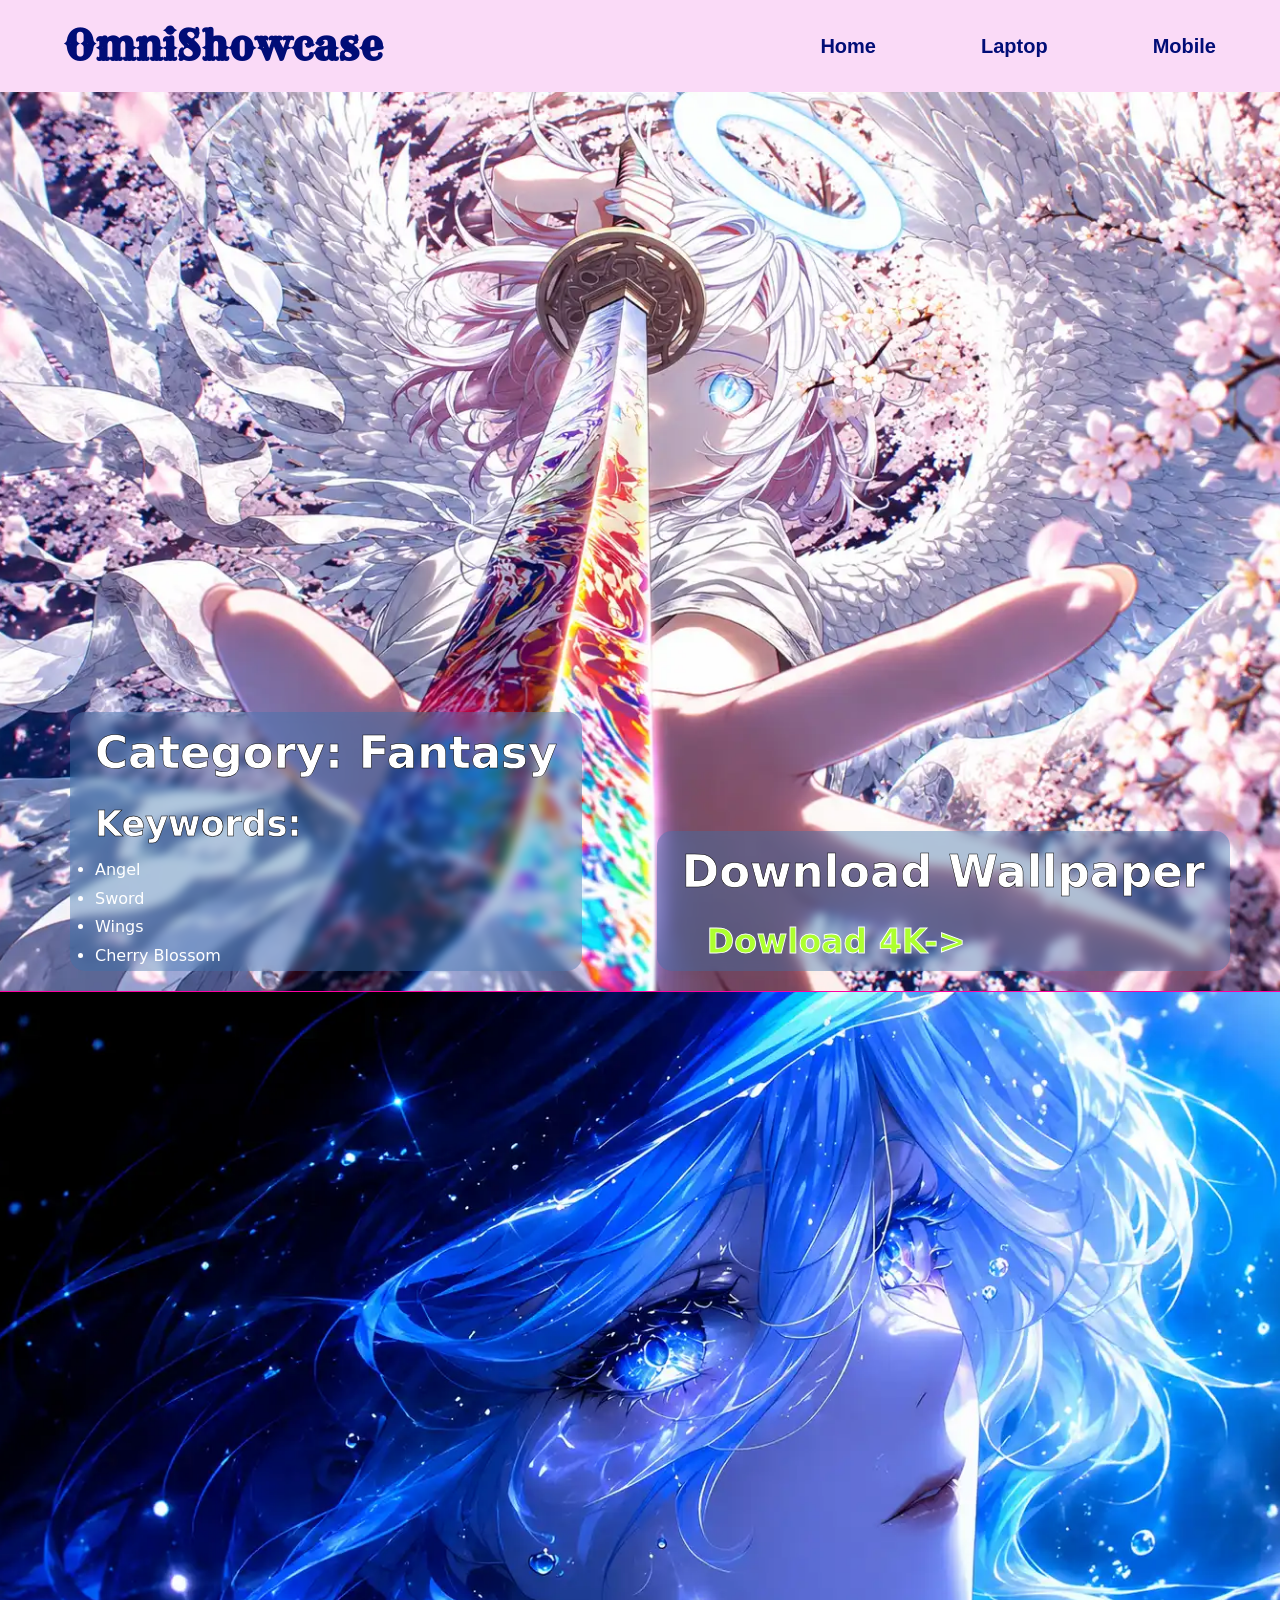
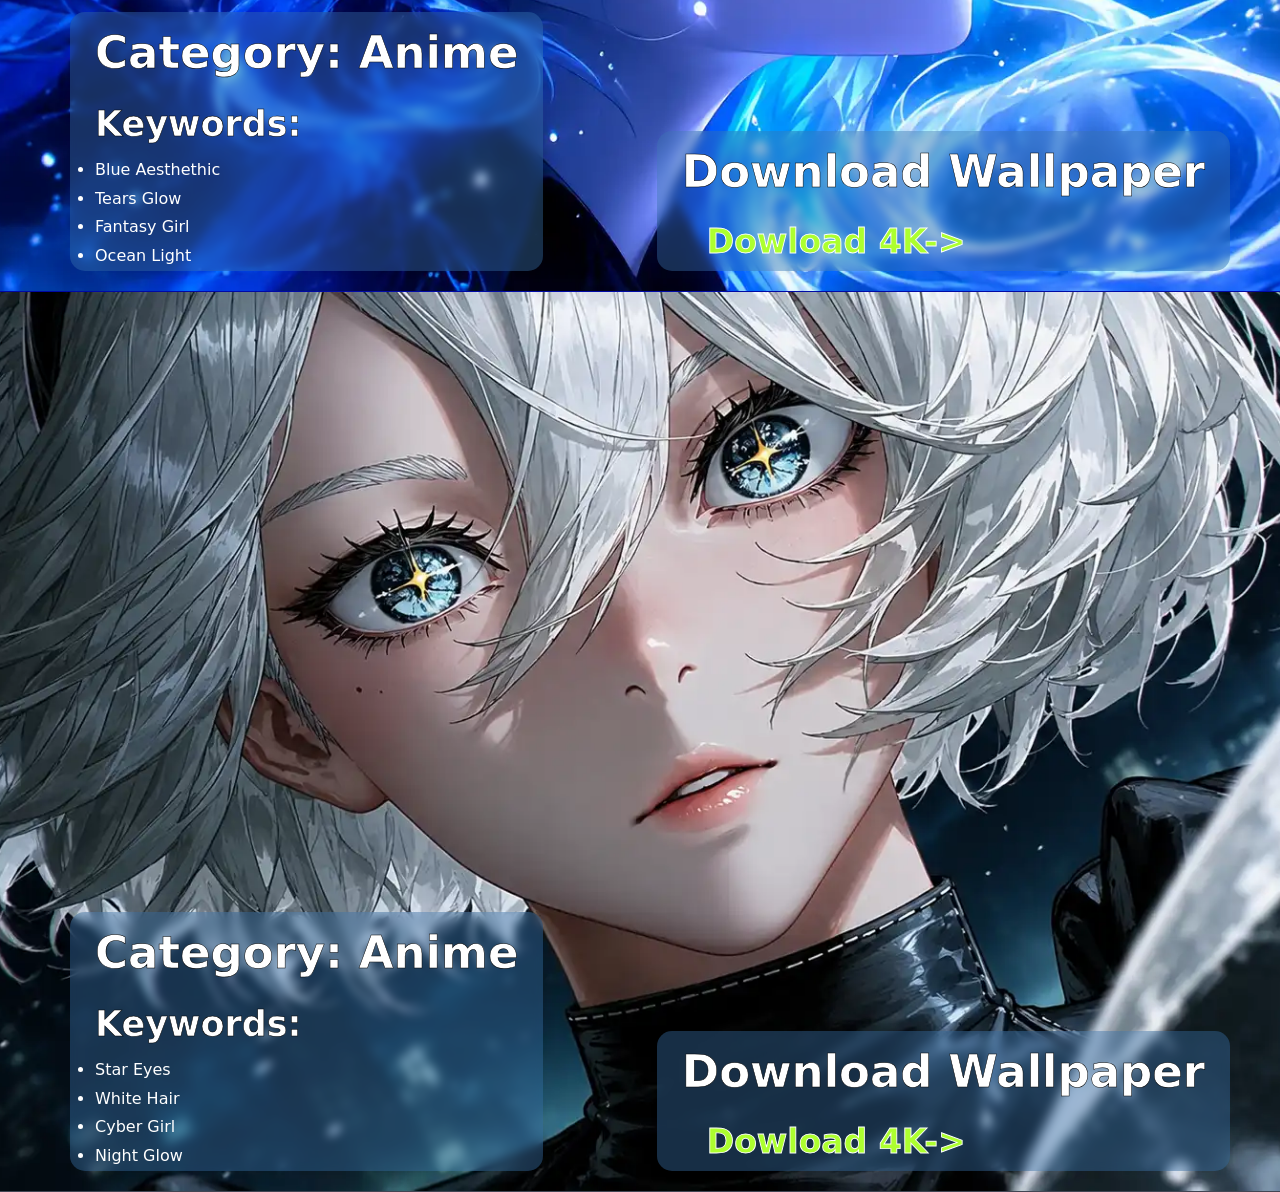
==== OmniWallpapers Showcase/laptop.html @ 8c750db8 "Add files via upload" ====
<!DOCTYPE html>
<html lang="en">
<head>
    <meta charset="UTF-8">
    <meta name="viewport" content="width=device-width, initial-scale=1.0">
    <title>OmniShowcase</title>

    <link rel="stylesheet" href="style.css">
    <style>
@import url('https://fonts.googleapis.com/css2?family=Rye&display=swap');
</style>

</head>
<body>
    
    <header>

        <div class="container">

        <a href="index.html" class="logo">
            <h1>OmniShowcase</h1>
        </a>

        <nav id="navbar">
            <a href="index.html">Home</a>
            <a href="laptop.html">Laptop</a>
            <a href="mobile.html">Mobile</a>
            
        </nav>

        </div>

    </header>


    <main>

        <section class="up-part">

            <div class="box">
        <h1>Category: Fantasy</h1>
        <h2>Keywords:</h2>
        <p>
            <ul>
            <li>Angel</li>
            <li>Sword</li>
            <li>Wings</li>
            <li>Cherry Blossom</li>
        </ul>
    </p>
        </div>

        <div class="download">
            <h1>Download Wallpaper</h1>
            <a href="https://omniwallpapers.omniords.com/download.html?id=326" class="link">Dowload 4K-></a>
        </div>

    </section>

    <section class="up-part1">

            <div class="box1">
        <h1>Category: Anime</h1>
        <h2>Keywords:</h2>
        <p>
            <ul>
            <li>Blue Aesthethic</li>
            <li>Tears Glow</li>
            <li>Fantasy Girl</li>
            <li>Ocean Light</li>
        </ul>
    </p>
        </div>

        <div class="download1">
            <h1>Download Wallpaper</h1>
            <a href="https://omniwallpapers.omniords.com/download.html?id=345" class="link1">Dowload 4K-></a>
        </div>

    </section>

    <section class="up-part2">

            <div class="box2">
        <h1>Category: Anime</h1>
        <h2>Keywords:</h2>
        <p>
            <ul>
            <li>Star Eyes</li>
            <li>White Hair</li>
            <li>Cyber Girl</li>
            <li>Night Glow</li>
        </ul>
    </p>
        </div>

        <div class="download2">
            <h1>Download Wallpaper</h1>
            <a href="https://omniwallpapers.omniords.com/download.html?id=344" class="link2">Dowload 4K-></a>
        </div>

    </section>


    </main>


</body>
</html>
---- OmniWallpapers Showcase/style.css ----
*{
    margin:0;
    padding:0;
    box-sizing:border-box;
}

html{
    scroll-behavior:smooth;
}

body{
    background:#fbd7f6;
    color:#fff;
    line-height:1.8;
}

.container{
    width:90%;
    max-width:1200px;
    margin:auto;
}

.logo {
    font-size:32px;
    text-decoration:none;
    font-family: "Rye", serif;
    font-weight: 250;
    font-style: normal;
}

header{
    position:sticky;
    top:0;
    background:#fae9ff2e;
    z-index:1000;
}

header .container{
    display:flex;
    justify-content:space-between;
    align-items:center;
    padding:10px 0;
}

header h1{
    color:rgb(1, 13, 119);
    font-size:40px;
}

nav{
    display:flex;
    gap: 105px;
}

nav a{
    color:rgb(1, 13, 119);
    text-decoration:none;
    transition:.3s;
    font-size:20px;
    font-weight:bold;
    font-family:Verdana, Geneva, Tahoma, sans-serif;
}

nav a:hover{
    color: rgb(255, 187, 246);
    background-color: rgb(1, 13, 119);
    border: solid rgb(255, 187, 246);
    padding: 10px 10px 10px 10px;
    border-width: 3px;
    border-radius: 27px;
}

.up-part {
    margin: 0px;
    font-family: "New Rocker", system-ui;
    border-bottom: 1px solid rgb(255, 0, 162);
}

.up-part h1 {
    font-size:45px;
    color: white;
    -webkit-text-stroke: 0.5px black;
    justify-content: left;
    text-align: left;
    align-items: left;
}

.up-part p {
    font-size: 20px;
    color: white;
    -webkit-text-stroke: 0.5px black;
    justify-content: left;
    text-align: left;
    align-items: left;
}

.up-part h2 {
    font-size: 35px;
    color:white;
    -webkit-text-stroke: 0.5px black;
    justify-content: left;
    text-align: left;
    align-items: left;
}

.up-part {
    height: 100vh;
    background: url('Images/Laptop-Wallpaper-190.webp') no-repeat center center/cover;
    position: relative;
}

.box{
    border-radius: 15px;
    margin-right: 100px;
    margin-left: 50px;
    padding-left: 25px;
    padding-right: 25px;
    position: absolute;
    bottom: 20px;
    left:20px;
    background-color: rgba(58, 115, 173, 0.4);
    backdrop-filter: blur(5px);
}

.title h1{
    text-align: center;
    align-items: center;
    justify-content: center;
    position: absolute;
    bottom:330px;
    left:400px;
    font-size: 80px;
    font-family:fantasy;
    -webkit-text-stroke: 0.1px black;
    color: rgba(255, 255, 255, 0.9);
}

.download{
    border-radius: 15px;
    margin-right: 50px;
    margin-left: 50px;
    padding-left: 25px;
    padding-right: 25px;
    position: absolute;
    bottom: 20px;
    right: 0px;
    background-color: rgba(58, 115, 173, 0.4);
    backdrop-filter: blur(5px);
}

.link{
    text-decoration: none;
    padding-bottom: 25px;
    padding-left: 25px;
    font-size: 33px;
    text-align: left;
    justify-content: left;
    align-items: left;
    font-family: "New Rocker", system-ui;
    font-weight: 650;
    color: greenyellow;
    -webkit-text-stroke: 0.9px white;
}

.link:hover{
    cursor: pointer;
    transition: all 0.3s ease;
    transform: scale(1.1);
    color:blue;
    -webkit-text-stroke: 0.9px yellow;
}

.down-part{
    background:
    radial-gradient(circle at top right,rgba(255, 0, 162, 0.15),transparent 30%),
    radial-gradient(circle at bottom left,rgba(239, 52, 192, 0.12),transparent 35%),
    linear-gradient(135deg,rgb(251, 71, 179),rgb(255, 104, 217),rgb(244, 112, 211));
    height:100vh;
    position: relative;
     border-bottom: 1px solid rgb(255, 0, 162);
}

.box-image{
    height:auto;
    width:520px;
    border-radius: 25px;
}

.rix{
    border-radius: 25px;
    position: absolute;
    bottom: 250px;
    left: 200px;
    padding: 25px 25px 15px 25px;
    background-color: rgb(255, 0, 162);
    backdrop-filter: blur(5px);
    font-family:'Franklin Gothic Medium', 'Arial Narrow', Arial, sans-serif;
    -webkit-text-stroke: black 0.5px;
}

.ric{
    position: absolute;
    bottom: 240px;
    right: 200px;
}

.download-page{
    border-radius: 15px;
    margin-right: 50px;
    margin-left: 50px;
    padding-left: 25px;
    padding-right: 25px;
    position: absolute;
    bottom: 80px;
    right: 500px;
    background-color: rgb(239, 52, 192);
    backdrop-filter: blur(5px);
}

.download-page h1{
    font-size:45px;
    color: white;
    -webkit-text-stroke: 0.5px black;
    justify-content: left;
    text-align: left;
    align-items: left;
    font-family: 'Franklin Gothic Medium', 'Arial Narrow', Arial, sans-serif;
}





.up-part1 {
    margin: 0px;
    font-family: "New Rocker", system-ui;
     border-bottom: 1px solid rgb(0, 9, 165);
}

.up-part1 h1 {
    font-size:45px;
    color: white;
    -webkit-text-stroke: 0.5px black;
    justify-content: left;
    text-align: left;
    align-items: left;
}

.up-part1 p {
    font-size: 20px;
    color: white;
    -webkit-text-stroke: 0.5px black;
    justify-content: left;
    text-align: left;
    align-items: left;
}

.up-part1 h2 {
    font-size: 35px;
    color:white;
    -webkit-text-stroke: 0.5px black;
    justify-content: left;
    text-align: left;
    align-items: left;
}

.up-part1 {
    height: 100vh;
    background: url('Images/Laptop-Wallpaper-209.webp') no-repeat center center/cover;
    position: relative;
}

.box1{
    border-radius: 15px;
    margin-right: 100px;
    margin-left: 50px;
    padding-left: 25px;
    padding-right: 25px;
    position: absolute;
    bottom: 20px;
    left:20px;
    background-color: rgba(58, 115, 173, 0.4);
    backdrop-filter: blur(5px);
}

.title1 h1{
    text-align: center;
    align-items: center;
    justify-content: center;
    position: absolute;
    bottom:330px;
    left:400px;
    font-size: 80px;
    font-family:fantasy;
    -webkit-text-stroke: 0.1px black;
    color: rgba(255, 255, 255, 0.9);
}

.download1{
    border-radius: 15px;
    margin-right: 50px;
    margin-left: 50px;
    padding-left: 25px;
    padding-right: 25px;
    position: absolute;
    bottom: 20px;
    right: 0px;
    background-color: rgba(58, 115, 173, 0.4);
    backdrop-filter: blur(5px);
}

.link1{
    text-decoration: none;
    padding-bottom: 25px;
    padding-left: 25px;
    font-size: 33px;
    text-align: left;
    justify-content: left;
    align-items: left;
    font-family: "New Rocker", system-ui;
    font-weight: 650;
    color: greenyellow;
    -webkit-text-stroke: 0.9px white;
}

.link1:hover{
    cursor: pointer;
    transition: all 0.3s ease;
    transform: scale(1.1);
    color:blue;
    -webkit-text-stroke: 0.9px yellow;
}


.down-part1{
    background:
    radial-gradient(circle at top right,rgba(51, 0, 255, 0.15),transparent 30%),
    radial-gradient(circle at bottom left,rgba(65, 52, 239, 0.12),transparent 35%),
    linear-gradient(135deg,rgb(33, 43, 243),rgb(18, 38, 217),rgb(0, 9, 165));
    height:100vh;
    position: relative;
     border-bottom: 1px solid rgb(0, 9, 165);
}

.box-image1{
    height:auto;
    width:520px;
    border-radius: 25px;
}

.rix1{
    border-radius: 25px;
    position: absolute;
    bottom: 250px;
    left: 200px;
    padding: 25px 25px 15px 25px;
    background-color: rgb(15, 2, 208);
    backdrop-filter: blur(5px);
    font-family:'Franklin Gothic Medium', 'Arial Narrow', Arial, sans-serif;
    -webkit-text-stroke: black 0.5px;
}

.ric1{
    position: absolute;
    bottom: 240px;
    right: 200px;
}

.download-page1{
    border-radius: 15px;
    margin-right: 50px;
    margin-left: 50px;
    padding-left: 25px;
    padding-right: 25px;
    position: absolute;
    bottom: 80px;
    right: 500px;
    background-color: rgb(39, 100, 254);
    backdrop-filter: blur(5px);
}

.download-page1 h1{
    font-size:45px;
    color: white;
    -webkit-text-stroke: 0.5px black;
    justify-content: left;
    text-align: left;
    align-items: left;
    font-family: 'Franklin Gothic Medium', 'Arial Narrow', Arial, sans-serif;
}






.up-part2 {
    margin: 0px;
    font-family: "New Rocker", system-ui;
     border-bottom: 1px solid rgb(65, 70, 84);
}

.up-part2 h1 {
    font-size:45px;
    color: white;
    -webkit-text-stroke: 0.5px black;
    justify-content: left;
    text-align: left;
    align-items: left;
}

.up-part2 p {
    font-size: 20px;
    color: white;
    -webkit-text-stroke: 0.5px black;
    justify-content: left;
    text-align: left;
    align-items: left;
}

.up-part2 h2 {
    font-size: 35px;
    color:white;
    -webkit-text-stroke: 0.5px black;
    justify-content: left;
    text-align: left;
    align-items: left;
}

.up-part2 {
    height: 100vh;
    background: url('Images/Laptop-Wallpaper-208.webp') no-repeat center center/cover;
    position: relative;
}

.box2{
    border-radius: 15px;
    margin-right: 100px;
    margin-left: 50px;
    padding-left: 25px;
    padding-right: 25px;
    position: absolute;
    bottom: 20px;
    left:20px;
    background-color: rgba(58, 115, 173, 0.4);
    backdrop-filter: blur(5px);
}

.title2 h1{
    text-align: center;
    align-items: center;
    justify-content: center;
    position: absolute;
    bottom:330px;
    left:400px;
    font-size: 80px;
    font-family:fantasy;
    -webkit-text-stroke: 0.1px black;
    color: rgba(255, 255, 255, 0.9);
}

.download2{
    border-radius: 15px;
    margin-right: 50px;
    margin-left: 50px;
    padding-left: 25px;
    padding-right: 25px;
    position: absolute;
    bottom: 20px;
    right: 0px;
    background-color: rgba(58, 115, 173, 0.4);
    backdrop-filter: blur(5px);
}

.link2{
    text-decoration: none;
    padding-bottom: 25px;
    padding-left: 25px;
    font-size: 33px;
    text-align: left;
    justify-content: left;
    align-items: left;
    font-family: "New Rocker", system-ui;
    font-weight: 650;
    color: greenyellow;
    -webkit-text-stroke: 0.9px white;
}

.link2:hover{
    cursor: pointer;
    transition: all 0.3s ease;
    transform: scale(1.1);
    color:blue;
    -webkit-text-stroke: 0.9px yellow;
}


.down-part2{
    background:
    radial-gradient(circle at top right,rgba(134, 129, 154, 0.15),transparent 30%),
    radial-gradient(circle at bottom left,rgba(81, 79, 107, 0.12),transparent 35%),
    linear-gradient(135deg,rgb(165, 166, 177),rgb(105, 108, 136),rgb(65, 70, 84));
    height:100vh;
    position: relative;
     border-bottom: 1px solid rgb(65, 70, 84);
}

.box-image2{
    height:auto;
    width:520px;
    border-radius: 25px;
}

.rix2{
    border-radius: 25px;
    position: absolute;
    bottom: 250px;
    left: 200px;
    padding: 25px 25px 15px 25px;
    background-color: rgb(92, 90, 108);
    backdrop-filter: blur(5px);
    font-family:'Franklin Gothic Medium', 'Arial Narrow', Arial, sans-serif;
    -webkit-text-stroke: black 0.5px;
}

.ric2{
    position: absolute;
    bottom: 240px;
    right: 200px;
}

.download-page2{
    border-radius: 15px;
    margin-right: 50px;
    margin-left: 50px;
    padding-left: 25px;
    padding-right: 25px;
    position: absolute;
    bottom: 80px;
    right: 500px;
    background-color: rgb(124, 134, 158);
    backdrop-filter: blur(5px);
}

.download-page2 h1{
    font-size:45px;
    color: white;
    -webkit-text-stroke: 0.5px black;
    justify-content: left;
    text-align: left;
    align-items: left;
    font-family: 'Franklin Gothic Medium', 'Arial Narrow', Arial, sans-serif;
}





.down-part-mobile{
    background:
    radial-gradient(circle at top right,rgba(255, 0, 0, 0.15),transparent 30%),
    radial-gradient(circle at bottom left,rgba(175, 1, 1, 0.12),transparent 35%),
    linear-gradient(135deg,#670000,#630000,#9c0000);
    height:100vh;
    position: relative;
    border-bottom: 1px solid rgb(66, 15, 15);
}

.box-image-mobile{
    height:auto;
    width:520px;
    border-radius: 25px;
}

.rix-mobile{
    border-radius: 25px;
    position: absolute;
    bottom: 350px;
    left: 100px;
    padding: 25px 25px 15px 25px;
    background-color: rgb(84, 2, 5);
    backdrop-filter: blur(5px);
    font-family:'Franklin Gothic Medium', 'Arial Narrow', Arial, sans-serif;
    -webkit-text-stroke: black 0.5px;
    font-size: 18px;
}

.ric-mobile{
    position: absolute;
    bottom: 100px;
    right: 200px;
}

.ric-mobile img{
    height: 560px;
    width: 330px;
    border: 2.5px solid white;
}

.download-page-mobile{
    border-radius: 15px;
    margin-right: 50px;
    margin-left: 0px;
    padding-left: 35px;
    padding-right: 35px;
    position: absolute;
    bottom: 115px;
    left: 100px;
    background-color: rgb(120, 5, 5);
    backdrop-filter: blur(5px);
}

.download-page-mobile h1{
    font-size:45px;
    color: white;
    -webkit-text-stroke: 0.5px black;
    justify-content: left;
    text-align: left;
    align-items: left;
    font-family: 'Franklin Gothic Medium', 'Arial Narrow', Arial, sans-serif;
}
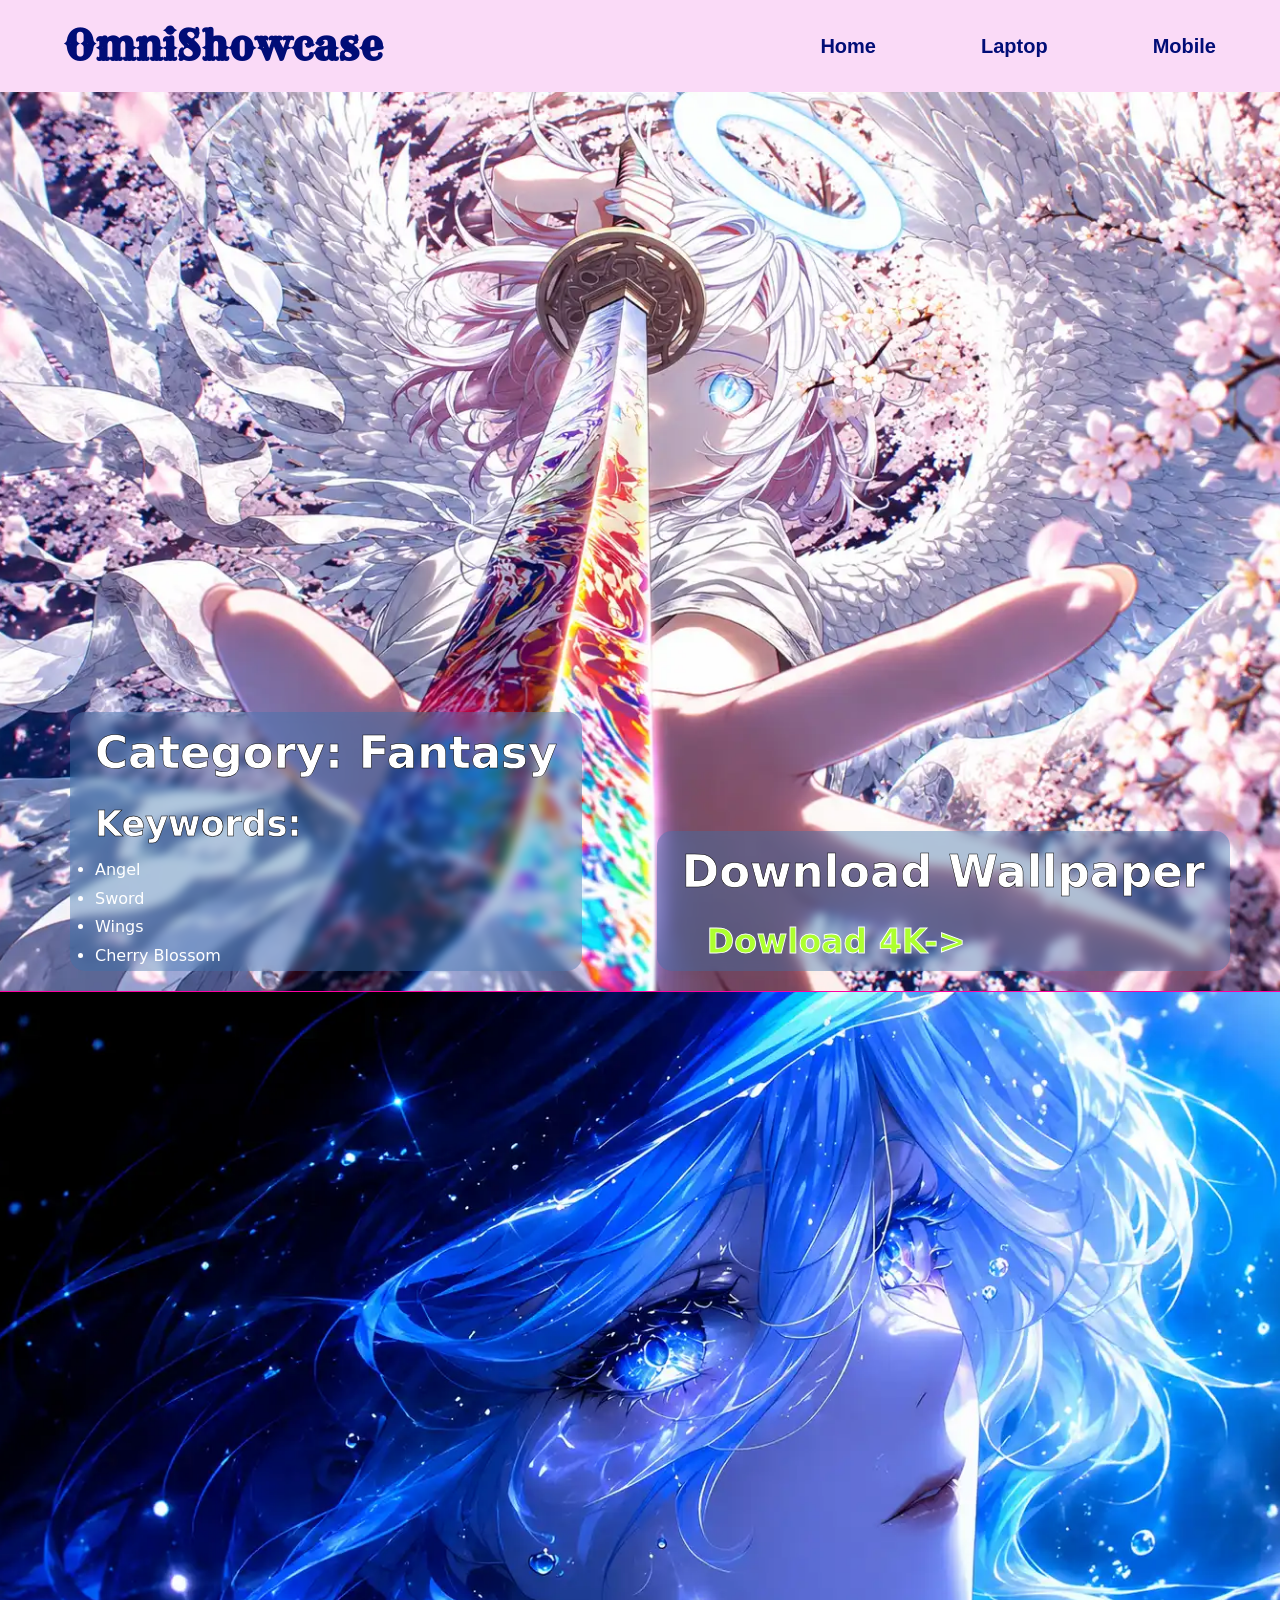
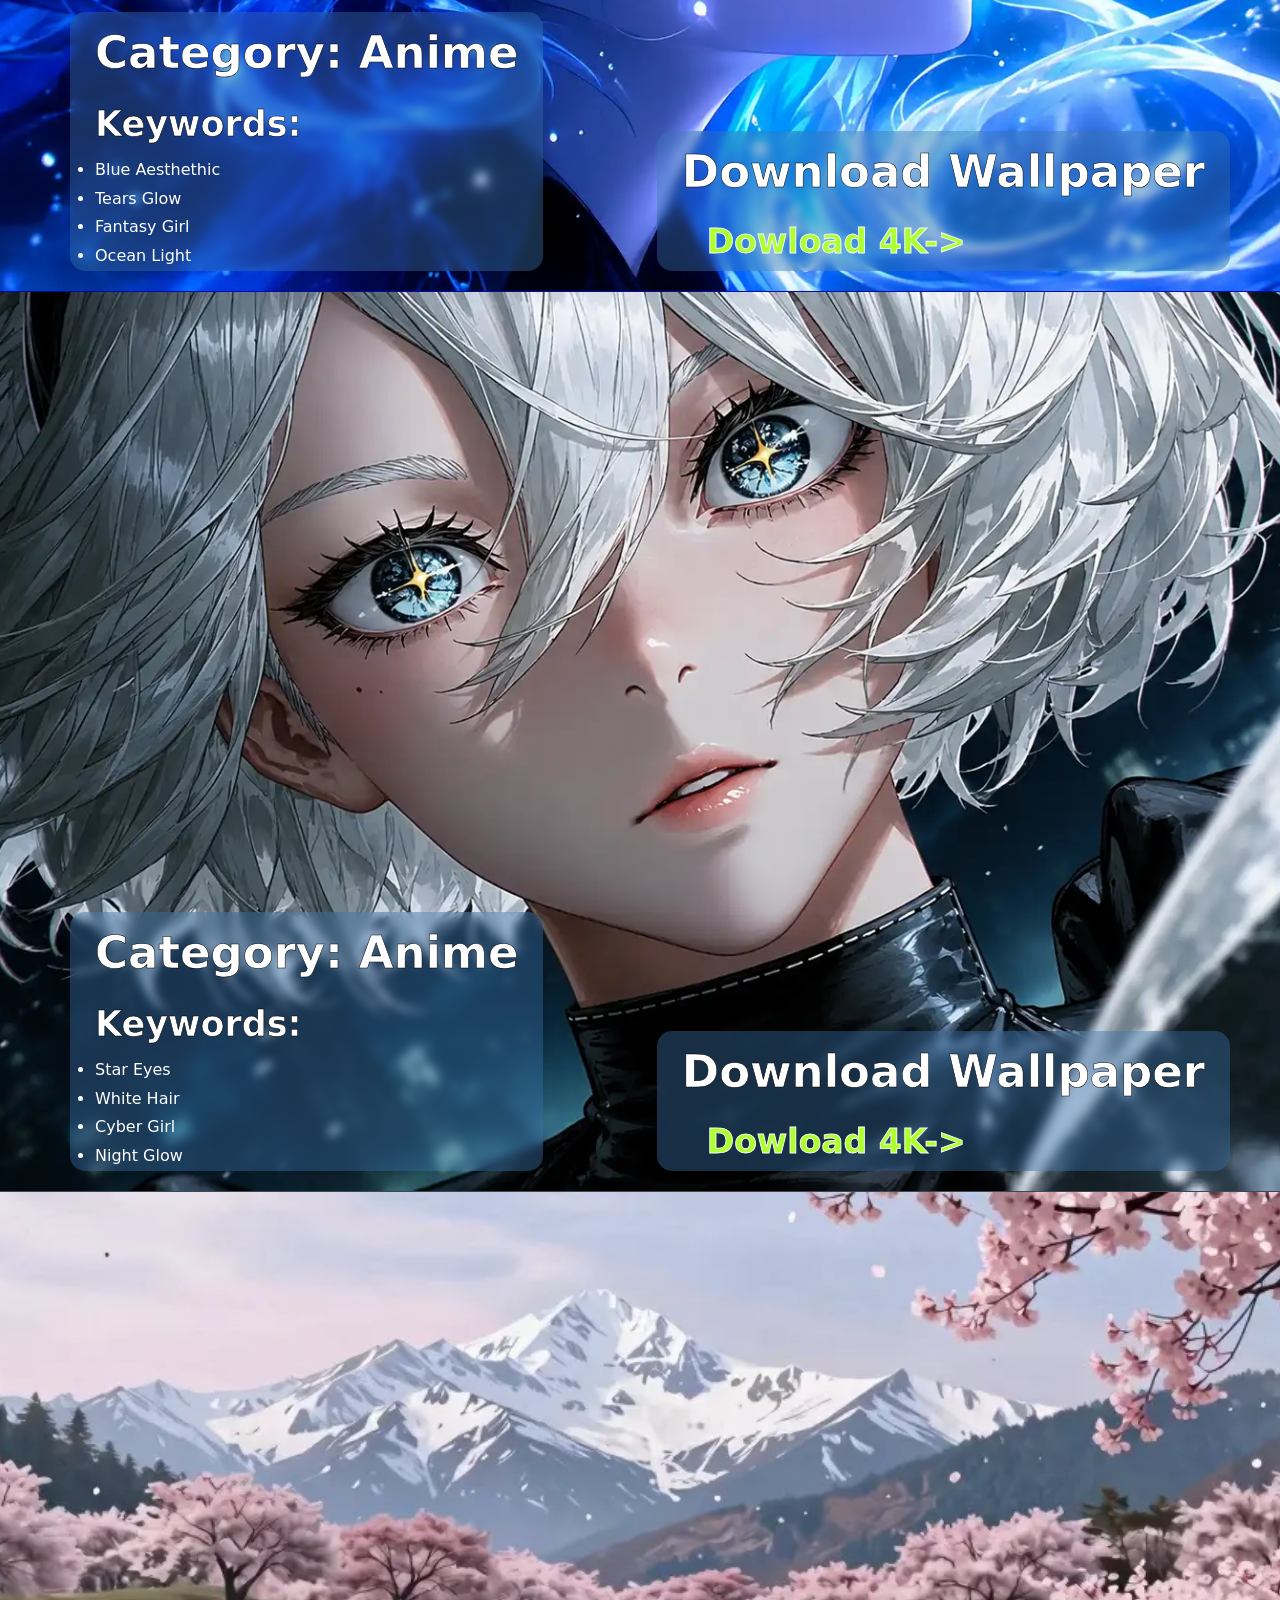
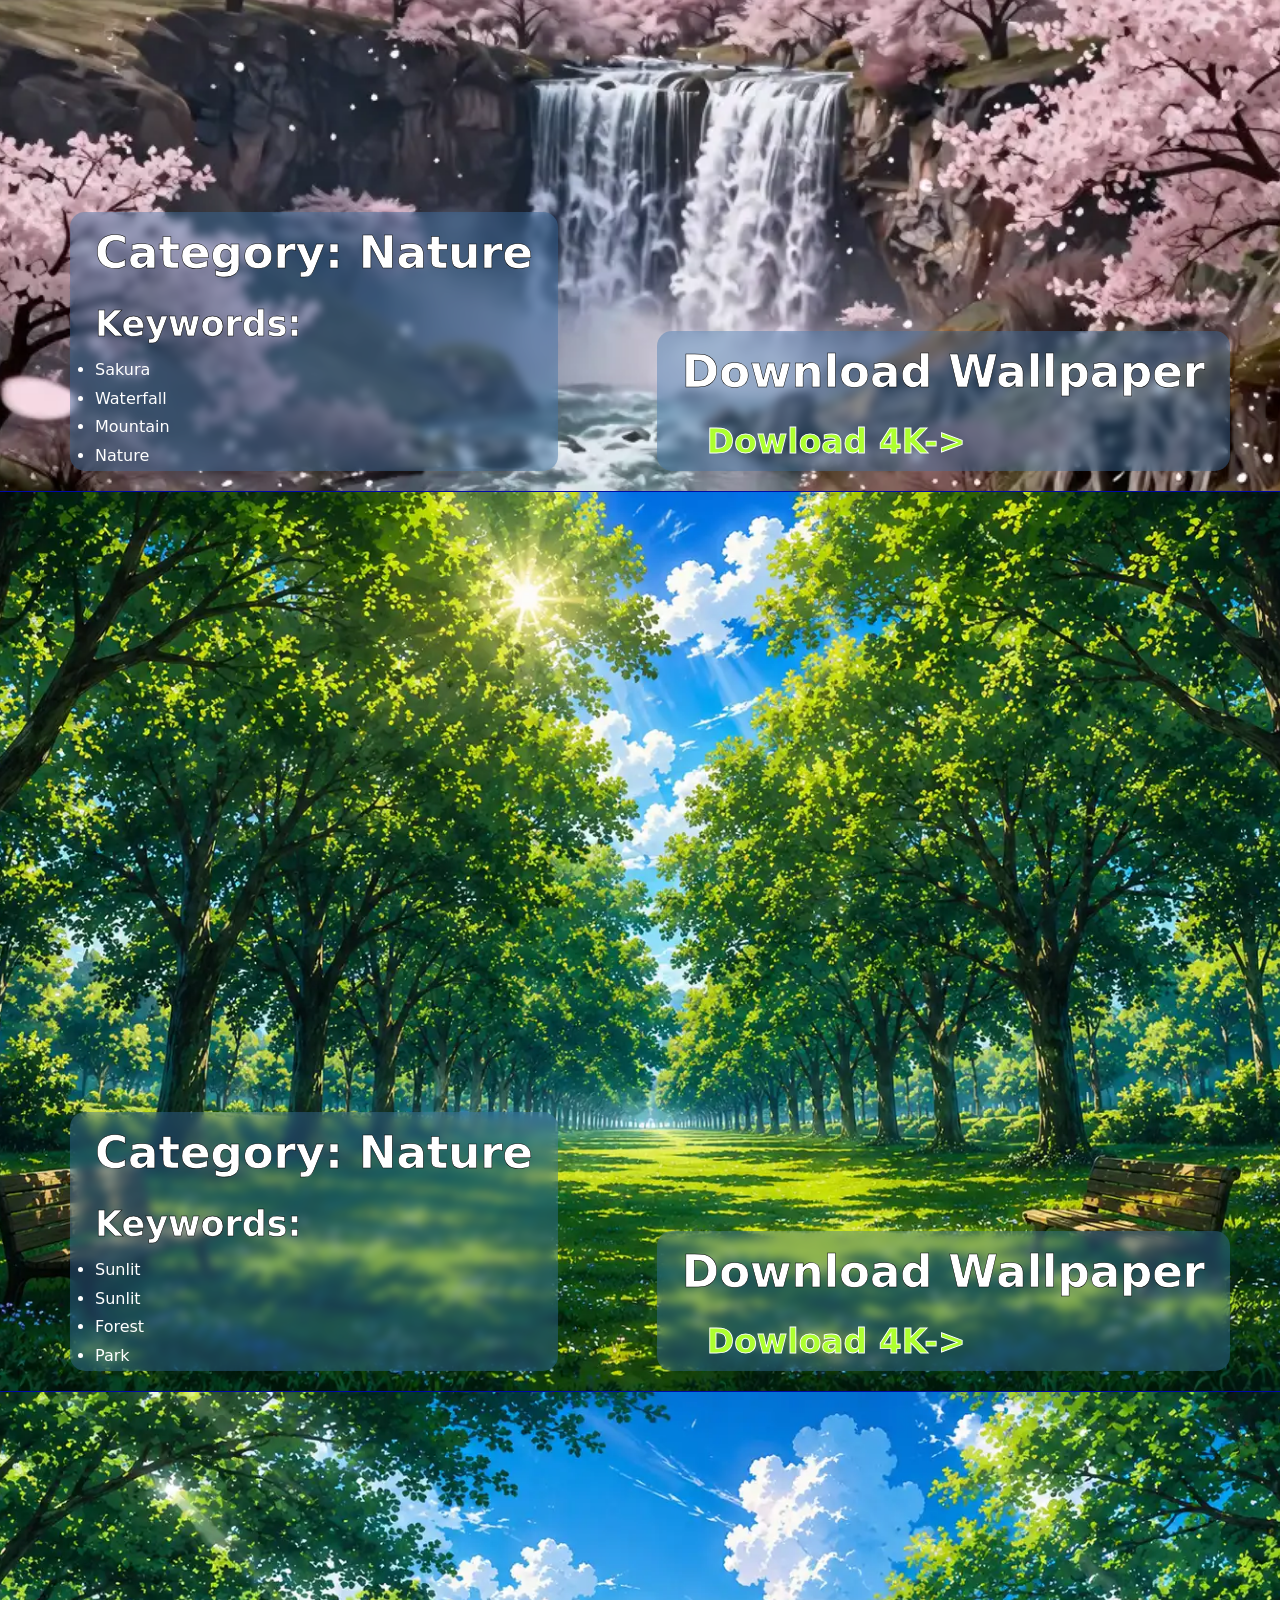
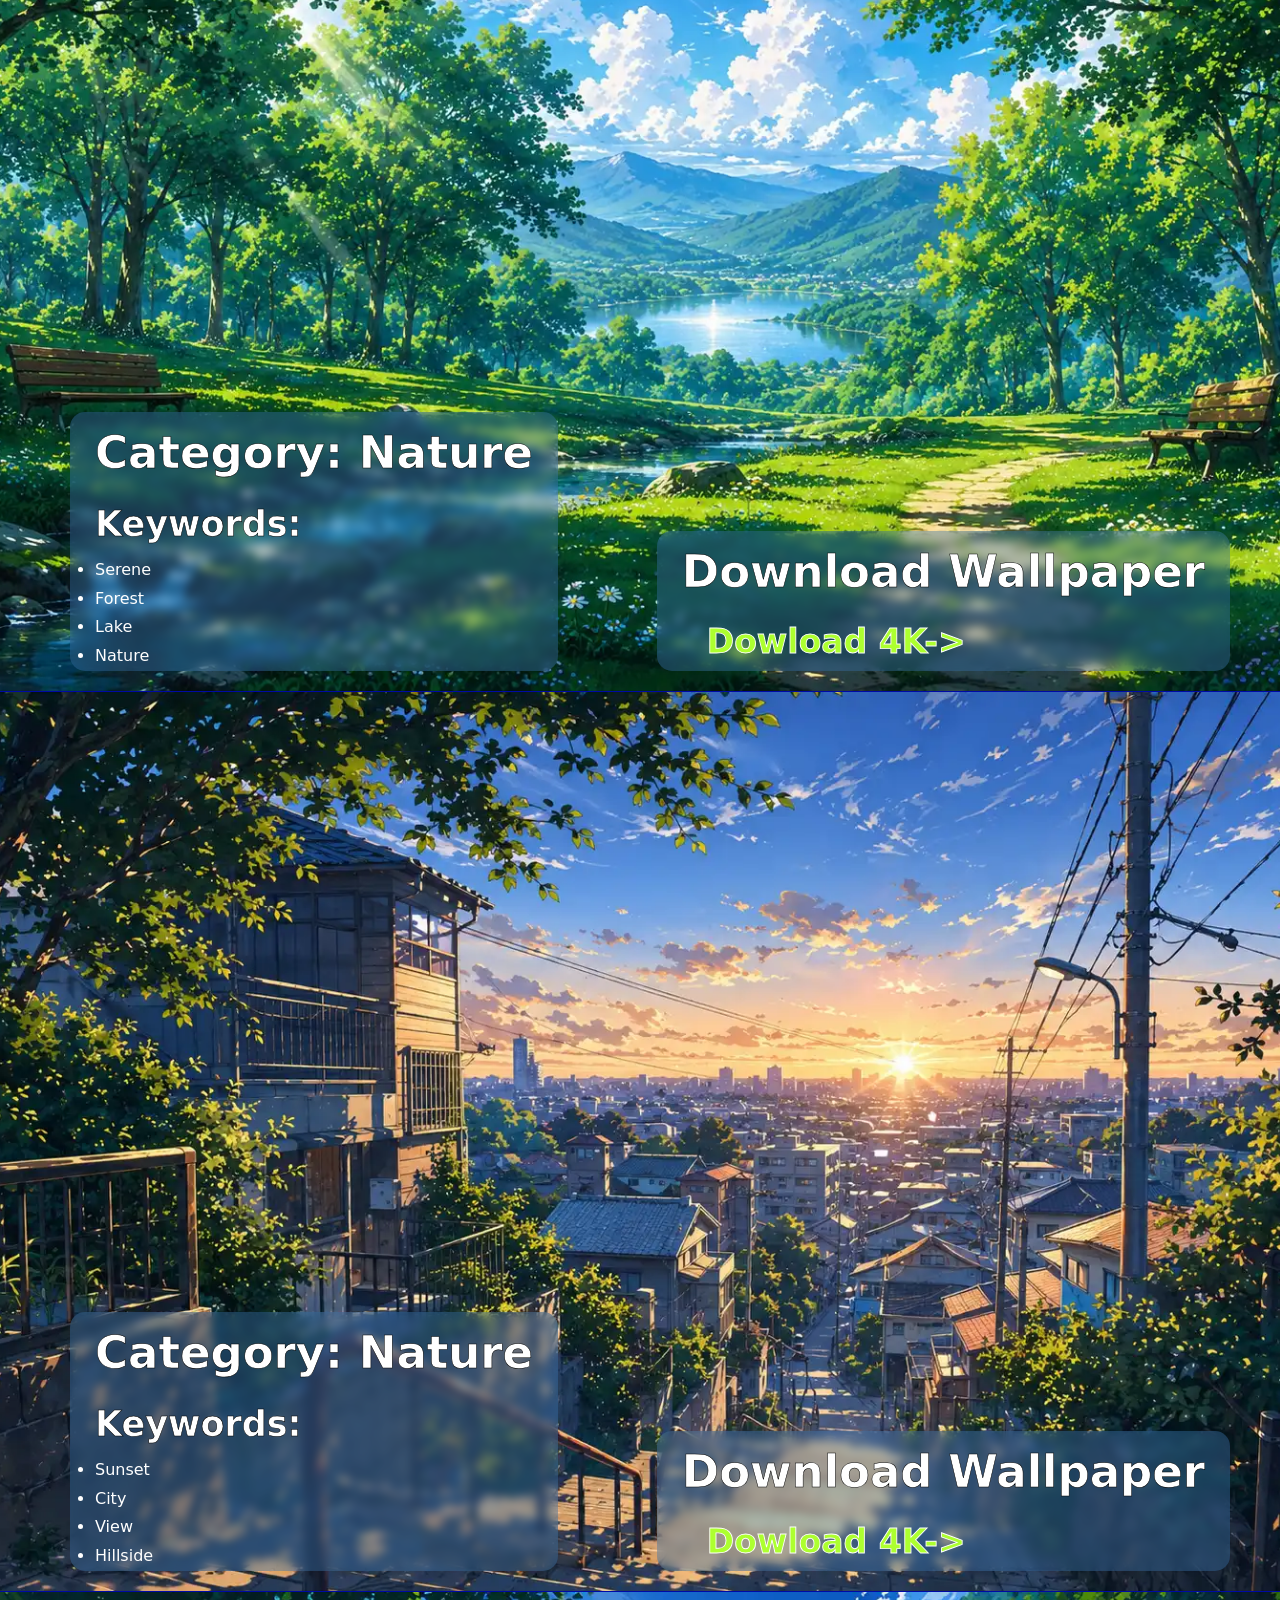
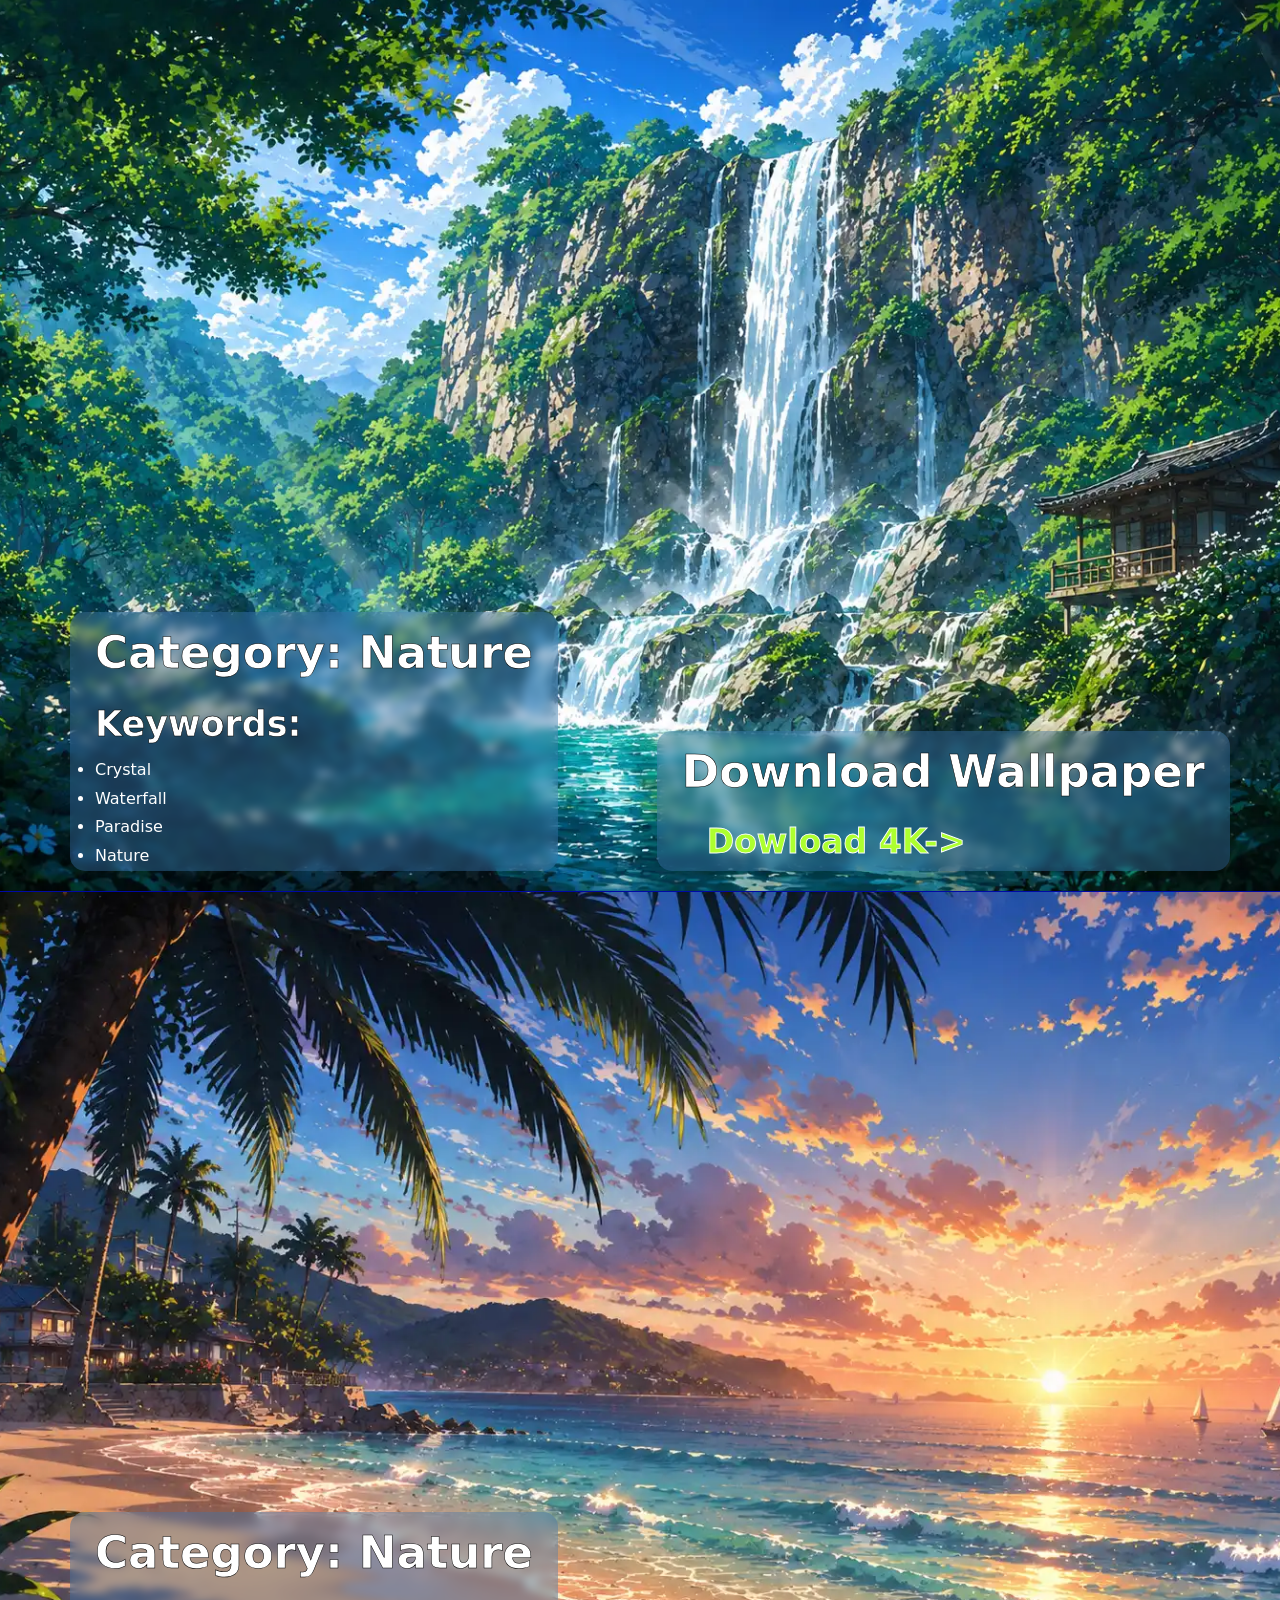
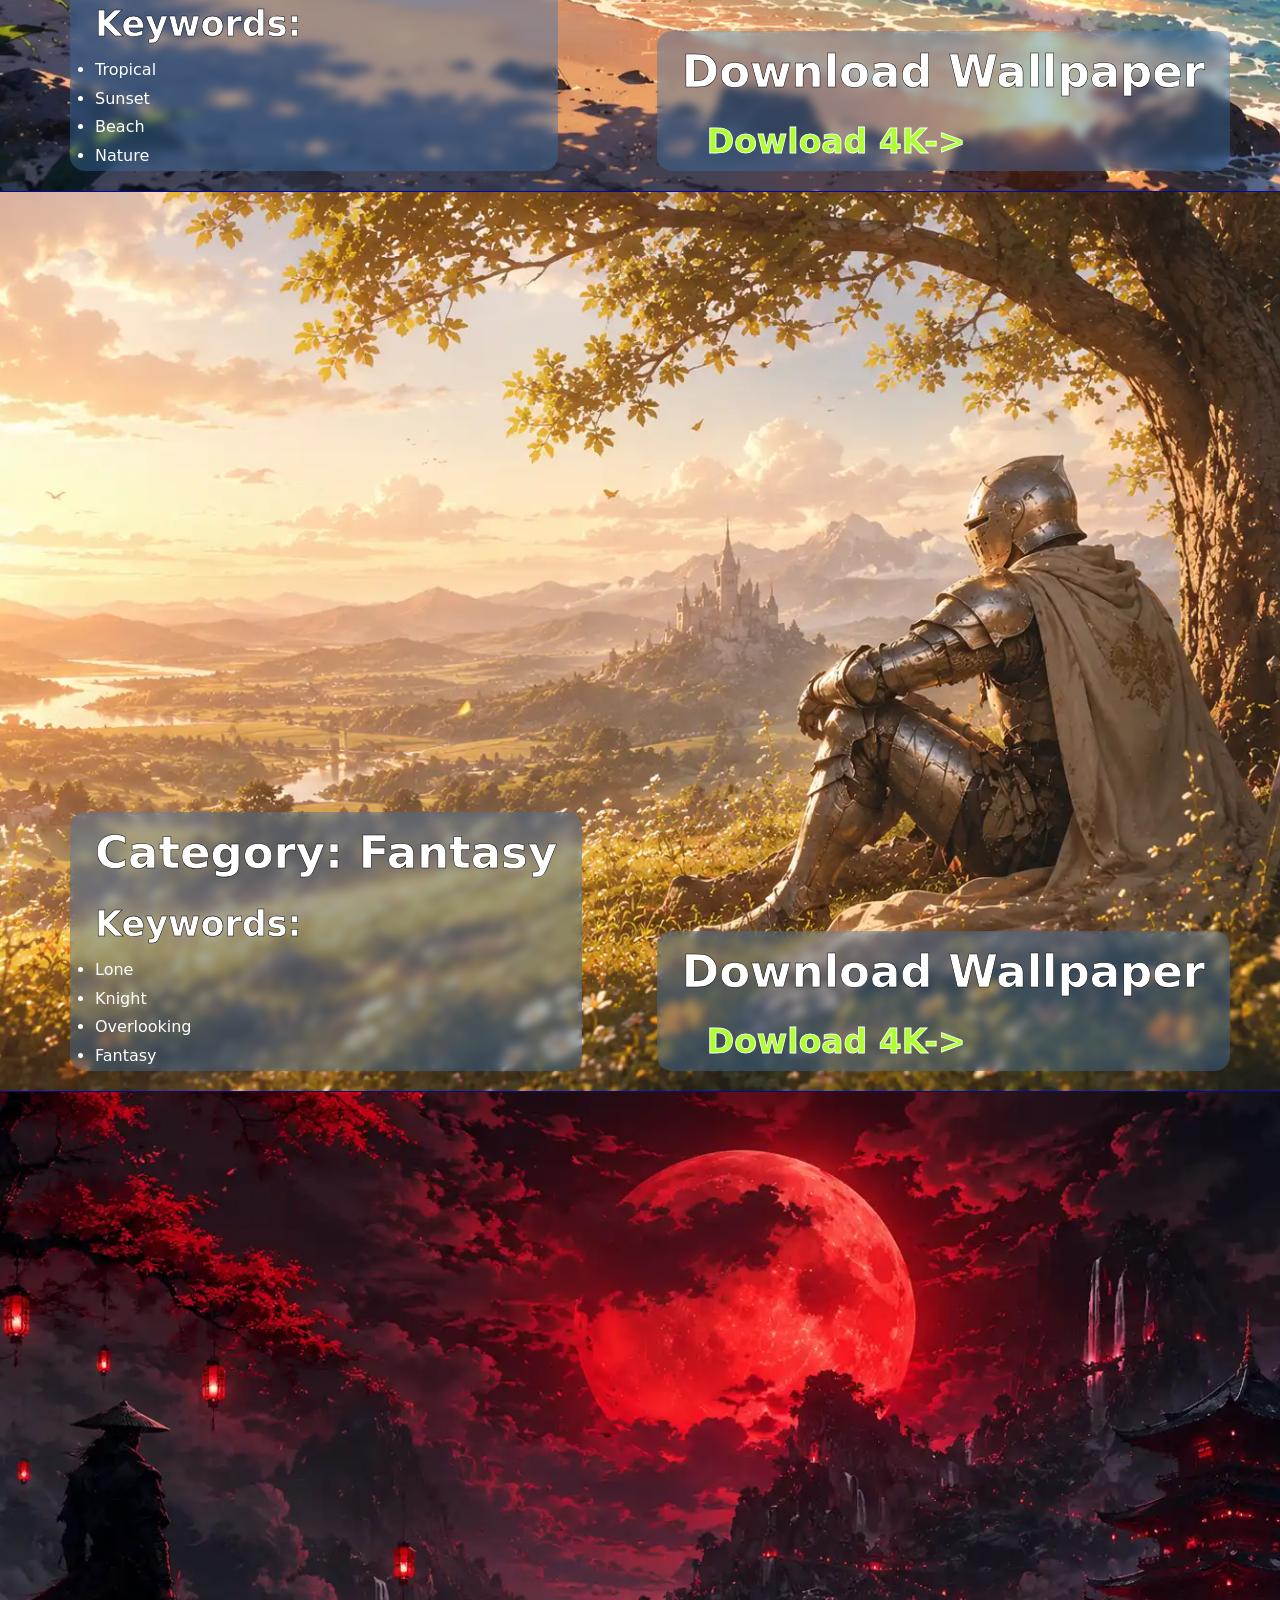
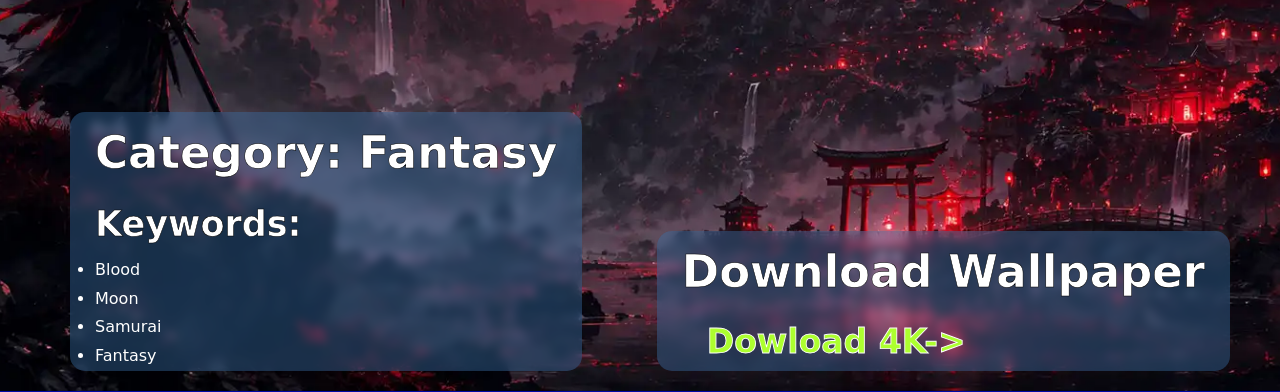
==== commit 4f1fcb32: "Add files via upload" ====
--- a/OmniWallpapers Showcase/laptop.html
+++ b/OmniWallpapers Showcase/laptop.html
@@ -1,6 +1,17 @@
 <!DOCTYPE html>
 <html lang="en">
 <head>
+
+    <!-- Google tag (gtag.js) -->
+<script async src="https://www.googletagmanager.com/gtag/js?id=G-019SRLHEC3"></script>
+<script>
+  window.dataLayer = window.dataLayer || [];
+  function gtag(){dataLayer.push(arguments);}
+  gtag('js', new Date());
+
+  gtag('config', 'G-019SRLHEC3');
+</script>
+
     <meta charset="UTF-8">
     <meta name="viewport" content="width=device-width, initial-scale=1.0">
     <title>OmniShowcase</title>
@@ -100,6 +111,200 @@
         </div>
 
     </section>
+    
+    <section class="up-part3">
+
+            <div class="box3">
+        <h1>Category: Nature</h1>
+        <h2>Keywords:</h2>
+        <p>
+            <ul>
+            <li>Sakura</li>
+            <li>Waterfall</li>
+            <li>Mountain</li>
+            <li>Nature</li>
+        </ul>
+    </p>
+        </div>
+
+        <div class="download3">
+            <h1>Download Wallpaper</h1>
+            <a href="https://omniwallpapers.omniords.com/download.html?id=1" class="link3">Dowload 4K-></a>
+        </div>
+
+    </section>
+
+
+
+    <section class="up-part4">
+
+            <div class="box4">
+        <h1>Category: Nature</h1>
+        <h2>Keywords:</h2>
+        <p>
+            <ul>
+            <li>Sunlit</li>
+            <li>Sunlit</li>
+            <li>Forest</li>
+            <li>Park</li>
+        </ul>
+    </p>
+        </div>
+
+        <div class="download4">
+            <h1>Download Wallpaper</h1>
+            <a href="https://omniwallpapers.omniords.com/download.html?id=2" class="link4">Dowload 4K-></a>
+        </div>
+
+    </section>
+
+
+
+
+    <section class="up-part5">
+
+            <div class="box5">
+        <h1>Category: Nature</h1>
+        <h2>Keywords:</h2>
+        <p>
+            <ul>
+            <li>Serene</li>
+            <li>Forest</li>
+            <li>Lake</li>
+            <li>Nature</li>
+        </ul>
+    </p>
+        </div>
+
+        <div class="download5">
+            <h1>Download Wallpaper</h1>
+            <a href="https://omniwallpapers.omniords.com/download.html?id=3" class="link5">Dowload 4K-></a>
+        </div>
+
+    </section>
+
+
+
+
+    <section class="up-part6">
+
+            <div class="box6">
+        <h1>Category: Nature</h1>
+        <h2>Keywords:</h2>
+        <p>
+            <ul>
+            <li>Sunset</li>
+            <li>City</li>
+            <li>View</li>
+            <li>Hillside</li>
+        </ul>
+    </p>
+        </div>
+
+        <div class="download6">
+            <h1>Download Wallpaper</h1>
+            <a href="https://omniwallpapers.omniords.com/download.html?id=4" class="link6">Dowload 4K-></a>
+        </div>
+
+    </section>
+
+
+
+
+    <section class="up-part7">
+
+            <div class="box7">
+        <h1>Category: Nature</h1>
+        <h2>Keywords:</h2>
+        <p>
+            <ul>
+            <li>Crystal</li>
+            <li>Waterfall</li>
+            <li>Paradise</li>
+            <li>Nature</li>
+        </ul>
+    </p>
+        </div>
+
+        <div class="download7">
+            <h1>Download Wallpaper</h1>
+            <a href="https://omniwallpapers.omniords.com/download.html?id=5" class="link7">Dowload 4K-></a>
+        </div>
+
+    </section>
+
+
+
+
+    <section class="up-part8">
+
+            <div class="box8">
+        <h1>Category: Nature</h1>
+        <h2>Keywords:</h2>
+        <p>
+            <ul>
+             <li>Tropical</li>
+                    <li>Sunset</li>
+                    <li>Beach</li>
+                    <li>Nature</li>
+        </ul>
+    </p>
+        </div>
+
+        <div class="download8">
+            <h1>Download Wallpaper</h1>
+            <a href="https://omniwallpapers.omniords.com/download.html?id=6" class="link8">Dowload 4K-></a>
+        </div>
+
+    </section>
+
+
+    <section class="up-part9">
+
+            <div class="box9">
+        <h1>Category: Fantasy</h1>
+        <h2>Keywords:</h2>
+        <p>
+            <ul>
+             <li>Lone</li>
+            <li>Knight</li>
+            <li>Overlooking</li>
+            <li>Fantasy</li>
+        </ul>
+    </p>
+        </div>
+
+        <div class="download9">
+            <h1>Download Wallpaper</h1>
+            <a href="https://omniwallpapers.omniords.com/download.html?id=7" class="link9">Dowload 4K-></a>
+        </div>
+
+    </section>
+
+
+
+
+     <section class="up-part10">
+
+            <div class="box10">
+        <h1>Category: Fantasy</h1>
+        <h2>Keywords:</h2>
+        <p>
+            <ul>
+            <li>Blood</li>
+            <li>Moon</li>
+            <li>Samurai</li>
+            <li>Fantasy</li>
+        </ul>
+    </p>
+        </div>
+
+        <div class="download10">
+            <h1>Download Wallpaper</h1>
+            <a href="https://omniwallpapers.omniords.com/download.html?id=8" class="link10">Dowload 4K-></a>
+        </div>
+
+    </section>
 
 
     </main>
--- a/OmniWallpapers Showcase/style.css
+++ b/OmniWallpapers Showcase/style.css
@@ -619,3 +619,1499 @@
     align-items: left;
     font-family: 'Franklin Gothic Medium', 'Arial Narrow', Arial, sans-serif;
 }
+
+
+
+
+
+
+.up-part3 {
+    margin: 0px;
+    font-family: "New Rocker", system-ui;
+     border-bottom: 1px solid rgb(0, 9, 165);
+}
+
+.up-part3 h1 {
+    font-size:45px;
+    color: white;
+    -webkit-text-stroke: 0.5px black;
+    justify-content: left;
+    text-align: left;
+    align-items: left;
+}
+
+.up-part3 p {
+    font-size: 20px;
+    color: white;
+    -webkit-text-stroke: 0.5px black;
+    justify-content: left;
+    text-align: left;
+    align-items: left;
+}
+
+.up-part3 h2 {
+    font-size: 35px;
+    color:white;
+    -webkit-text-stroke: 0.5px black;
+    justify-content: left;
+    text-align: left;
+    align-items: left;
+}
+
+.up-part3 {
+    height: 100vh;
+    background: url('Images/Laptop-Wallpaper-1.webp') no-repeat center center/cover;
+    position: relative;
+}
+
+.box3{
+    border-radius: 15px;
+    margin-right: 100px;
+    margin-left: 50px;
+    padding-left: 25px;
+    padding-right: 25px;
+    position: absolute;
+    bottom: 20px;
+    left:20px;
+    background-color: rgba(58, 115, 173, 0.4);
+    backdrop-filter: blur(5px);
+}
+
+.title3 h1{
+    text-align: center;
+    align-items: center;
+    justify-content: center;
+    position: absolute;
+    bottom:330px;
+    left:400px;
+    font-size: 80px;
+    font-family:fantasy;
+    -webkit-text-stroke: 0.1px black;
+    color: rgba(255, 255, 255, 0.9);
+}
+
+.download3{
+    border-radius: 15px;
+    margin-right: 50px;
+    margin-left: 50px;
+    padding-left: 25px;
+    padding-right: 25px;
+    position: absolute;
+    bottom: 20px;
+    right: 0px;
+    background-color: rgba(58, 115, 173, 0.4);
+    backdrop-filter: blur(5px);
+}
+
+.link3{
+    text-decoration: none;
+    padding-bottom: 25px;
+    padding-left: 25px;
+    font-size: 33px;
+    text-align: left;
+    justify-content: left;
+    align-items: left;
+    font-family: "New Rocker", system-ui;
+    font-weight: 650;
+    color: greenyellow;
+    -webkit-text-stroke: 0.9px white;
+}
+
+.link3:hover{
+    cursor: pointer;
+    transition: all 0.3s ease;
+    transform: scale(1.1);
+    color:blue;
+    -webkit-text-stroke: 0.9px yellow;
+}
+
+
+.down-part3{
+    background:
+    radial-gradient(circle at top right,rgba(254, 201, 253, 0.15),transparent 30%),
+    radial-gradient(circle at bottom left,rgba(255, 174, 254, 0.12),transparent 35%),
+    linear-gradient(135deg,rgb(248, 200, 248),rgb(233, 147, 255),rgb(255, 103, 245));
+    height:100vh;
+    position: relative;
+     border-bottom: 1px solid rgb(252, 125, 254);
+}
+
+.box-image3{
+    height:auto;
+    width:520px;
+    border-radius: 25px;
+}
+
+.rix3{
+    border-radius: 25px;
+    position: absolute;
+    bottom: 250px;
+    left: 200px;
+    padding: 25px 25px 15px 25px;
+    background-color: rgb(248, 84, 251);
+    backdrop-filter: blur(5px);
+    font-family:'Franklin Gothic Medium', 'Arial Narrow', Arial, sans-serif;
+    -webkit-text-stroke: black 0.5px;
+}
+
+.ric3{
+    position: absolute;
+    bottom: 240px;
+    right: 200px;
+}
+
+.download-page3{
+    border-radius: 15px;
+    margin-right: 50px;
+    margin-left: 50px;
+    padding-left: 25px;
+    padding-right: 25px;
+    position: absolute;
+    bottom: 80px;
+    right: 500px;
+    background-color: rgb(247, 98, 255);
+    backdrop-filter: blur(5px);
+}
+
+.download-page3 h1{
+    font-size:45px;
+    color: white;
+    -webkit-text-stroke: 0.5px black;
+    justify-content: left;
+    text-align: left;
+    align-items: left;
+    font-family: 'Franklin Gothic Medium', 'Arial Narrow', Arial, sans-serif;
+}
+
+
+
+
+
+.up-part4 {
+    margin: 0px;
+    font-family: "New Rocker", system-ui;
+     border-bottom: 1px solid rgb(0, 9, 165);
+}
+
+.up-part4 h1 {
+    font-size:45px;
+    color: white;
+    -webkit-text-stroke: 0.5px black;
+    justify-content: left;
+    text-align: left;
+    align-items: left;
+}
+
+.up-part4 p {
+    font-size: 20px;
+    color: white;
+    -webkit-text-stroke: 0.5px black;
+    justify-content: left;
+    text-align: left;
+    align-items: left;
+}
+
+.up-part4 h2 {
+    font-size: 35px;
+    color:white;
+    -webkit-text-stroke: 0.5px black;
+    justify-content: left;
+    text-align: left;
+    align-items: left;
+}
+
+.up-part4 {
+    height: 100vh;
+    background: url('Images/Laptop-Wallpaper-2.webp') no-repeat center center/cover;
+    position: relative;
+}
+
+.box4{
+    border-radius: 15px;
+    margin-right: 100px;
+    margin-left: 50px;
+    padding-left: 25px;
+    padding-right: 25px;
+    position: absolute;
+    bottom: 20px;
+    left:20px;
+    background-color: rgba(58, 115, 173, 0.4);
+    backdrop-filter: blur(5px);
+}
+
+.title4 h1{
+    text-align: center;
+    align-items: center;
+    justify-content: center;
+    position: absolute;
+    bottom:330px;
+    left:400px;
+    font-size: 80px;
+    font-family:fantasy;
+    -webkit-text-stroke: 0.1px black;
+    color: rgba(255, 255, 255, 0.9);
+}
+
+.download4{
+    border-radius: 15px;
+    margin-right: 50px;
+    margin-left: 50px;
+    padding-left: 25px;
+    padding-right: 25px;
+    position: absolute;
+    bottom: 20px;
+    right: 0px;
+    background-color: rgba(58, 115, 173, 0.4);
+    backdrop-filter: blur(5px);
+}
+
+.link4{
+    text-decoration: none;
+    padding-bottom: 25px;
+    padding-left: 25px;
+    font-size: 33px;
+    text-align: left;
+    justify-content: left;
+    align-items: left;
+    font-family: "New Rocker", system-ui;
+    font-weight: 650;
+    color: greenyellow;
+    -webkit-text-stroke: 0.9px white;
+}
+
+.link4:hover{
+    cursor: pointer;
+    transition: all 0.3s ease;
+    transform: scale(1.1);
+    color:blue;
+    -webkit-text-stroke: 0.9px yellow;
+}
+
+
+.down-part4{
+    background:
+    radial-gradient(circle at top right,rgba(17, 255, 17, 0.15),transparent 30%),
+    radial-gradient(circle at bottom left,rgba(4, 255, 0, 0.12),transparent 35%),
+    linear-gradient(135deg,rgb(96, 178, 44),rgb(45, 185, 32),rgb(62, 173, 11));
+    height:100vh;
+    position: relative;
+     border-bottom: 1px solid rgb(0, 182, 9);
+}
+
+.box-image4{
+    height:auto;
+    width:520px;
+    border-radius: 25px;
+}
+
+.rix4{
+    border-radius: 25px;
+    position: absolute;
+    bottom: 250px;
+    left: 200px;
+    padding: 25px 25px 15px 25px;
+    background-color: rgb(0, 169, 25);
+    backdrop-filter: blur(5px);
+    font-family:'Franklin Gothic Medium', 'Arial Narrow', Arial, sans-serif;
+    -webkit-text-stroke: black 0.5px;
+}
+
+.ric4{
+    position: absolute;
+    bottom: 240px;
+    right: 200px;
+}
+
+.download-page4{
+    border-radius: 15px;
+    margin-right: 50px;
+    margin-left: 50px;
+    padding-left: 25px;
+    padding-right: 25px;
+    position: absolute;
+    bottom: 80px;
+    right: 500px;
+    background-color: rgb(12, 153, 2);
+    backdrop-filter: blur(5px);
+}
+
+.download-page4 h1{
+    font-size:45px;
+    color: white;
+    -webkit-text-stroke: 0.5px black;
+    justify-content: left;
+    text-align: left;
+    align-items: left;
+    font-family: 'Franklin Gothic Medium', 'Arial Narrow', Arial, sans-serif;
+}
+
+
+
+
+.up-part5 {
+    margin: 0px;
+    font-family: "New Rocker", system-ui;
+     border-bottom: 1px solid rgb(0, 9, 165);
+}
+
+.up-part5 h1 {
+    font-size:45px;
+    color: white;
+    -webkit-text-stroke: 0.5px black;
+    justify-content: left;
+    text-align: left;
+    align-items: left;
+}
+
+.up-part5 p {
+    font-size: 20px;
+    color: white;
+    -webkit-text-stroke: 0.5px black;
+    justify-content: left;
+    text-align: left;
+    align-items: left;
+}
+
+.up-part5 h2 {
+    font-size: 35px;
+    color:white;
+    -webkit-text-stroke: 0.5px black;
+    justify-content: left;
+    text-align: left;
+    align-items: left;
+}
+
+.up-part5 {
+    height: 100vh;
+    background: url('Images/Laptop-Wallpaper-3.webp') no-repeat center center/cover;
+    position: relative;
+}
+
+.box5{
+    border-radius: 15px;
+    margin-right: 100px;
+    margin-left: 50px;
+    padding-left: 25px;
+    padding-right: 25px;
+    position: absolute;
+    bottom: 20px;
+    left:20px;
+    background-color: rgba(58, 115, 173, 0.4);
+    backdrop-filter: blur(5px);
+}
+
+.title5 h1{
+    text-align: center;
+    align-items: center;
+    justify-content: center;
+    position: absolute;
+    bottom:330px;
+    left:400px;
+    font-size: 80px;
+    font-family:fantasy;
+    -webkit-text-stroke: 0.1px black;
+    color: rgba(255, 255, 255, 0.9);
+}
+
+.download5{
+    border-radius: 15px;
+    margin-right: 50px;
+    margin-left: 50px;
+    padding-left: 25px;
+    padding-right: 25px;
+    position: absolute;
+    bottom: 20px;
+    right: 0px;
+    background-color: rgba(58, 115, 173, 0.4);
+    backdrop-filter: blur(5px);
+}
+
+.link5{
+    text-decoration: none;
+    padding-bottom: 25px;
+    padding-left: 25px;
+    font-size: 33px;
+    text-align: left;
+    justify-content: left;
+    align-items: left;
+    font-family: "New Rocker", system-ui;
+    font-weight: 650;
+    color: greenyellow;
+    -webkit-text-stroke: 0.9px white;
+}
+
+.link5:hover{
+    cursor: pointer;
+    transition: all 0.3s ease;
+    transform: scale(1.1);
+    color:blue;
+    -webkit-text-stroke: 0.9px yellow;
+}
+
+
+.down-part5{
+    background:
+    radial-gradient(circle at top right,rgba(0, 123, 0, 0.15),transparent 30%),
+    radial-gradient(circle at bottom left,rgba(0, 119, 12, 0.12),transparent 35%),
+    linear-gradient(135deg,rgb(103, 211, 73),rgb(63, 215, 36),rgb(3, 225, 44));
+    height:100vh;
+    position: relative;
+     border-bottom: 1px solid rgb(145, 255, 0);
+}
+
+.box-image5{
+    height:auto;
+    width:520px;
+    border-radius: 25px;
+}
+
+.rix5{
+    border-radius: 25px;
+    position: absolute;
+    bottom: 250px;
+    left: 200px;
+    padding: 25px 25px 15px 25px;
+    background-color: rgb(112, 238, 21);
+    backdrop-filter: blur(5px);
+    font-family:'Franklin Gothic Medium', 'Arial Narrow', Arial, sans-serif;
+    -webkit-text-stroke: black 0.5px;
+}
+
+.ric5{
+    position: absolute;
+    bottom: 240px;
+    right: 200px;
+}
+
+.download-page5{
+    border-radius: 15px;
+    margin-right: 50px;
+    margin-left: 50px;
+    padding-left: 25px;
+    padding-right: 25px;
+    position: absolute;
+    bottom: 80px;
+    right: 500px;
+    background-color: rgb(37, 246, 14);
+    backdrop-filter: blur(5px);
+}
+
+.download-page5 h1{
+    font-size:45px;
+    color: white;
+    -webkit-text-stroke: 0.5px black;
+    justify-content: left;
+    text-align: left;
+    align-items: left;
+    font-family: 'Franklin Gothic Medium', 'Arial Narrow', Arial, sans-serif;
+}
+
+
+
+
+.up-part6 {
+    margin: 0px;
+    font-family: "New Rocker", system-ui;
+     border-bottom: 1px solid rgb(0, 9, 165);
+}
+
+.up-part6 h1 {
+    font-size:45px;
+    color: white;
+    -webkit-text-stroke: 0.5px black;
+    justify-content: left;
+    text-align: left;
+    align-items: left;
+}
+
+.up-part6 p {
+    font-size: 20px;
+    color: white;
+    -webkit-text-stroke: 0.5px black;
+    justify-content: left;
+    text-align: left;
+    align-items: left;
+}
+
+.up-part6 h2 {
+    font-size: 35px;
+    color:white;
+    -webkit-text-stroke: 0.5px black;
+    justify-content: left;
+    text-align: left;
+    align-items: left;
+}
+
+.up-part6 {
+    height: 100vh;
+    background: url('Images/Laptop-Wallpaper-4.webp') no-repeat center center/cover;
+    position: relative;
+}
+
+.box6{
+    border-radius: 15px;
+    margin-right: 100px;
+    margin-left: 50px;
+    padding-left: 25px;
+    padding-right: 25px;
+    position: absolute;
+    bottom: 20px;
+    left:20px;
+    background-color: rgba(58, 115, 173, 0.4);
+    backdrop-filter: blur(5px);
+}
+
+.title6 h1{
+    text-align: center;
+    align-items: center;
+    justify-content: center;
+    position: absolute;
+    bottom:330px;
+    left:400px;
+    font-size: 80px;
+    font-family:fantasy;
+    -webkit-text-stroke: 0.1px black;
+    color: rgba(255, 255, 255, 0.9);
+}
+
+.download6{
+    border-radius: 15px;
+    margin-right: 50px;
+    margin-left: 50px;
+    padding-left: 25px;
+    padding-right: 25px;
+    position: absolute;
+    bottom: 20px;
+    right: 0px;
+    background-color: rgba(58, 115, 173, 0.4);
+    backdrop-filter: blur(5px);
+}
+
+.link6{
+    text-decoration: none;
+    padding-bottom: 25px;
+    padding-left: 25px;
+    font-size: 33px;
+    text-align: left;
+    justify-content: left;
+    align-items: left;
+    font-family: "New Rocker", system-ui;
+    font-weight: 650;
+    color: greenyellow;
+    -webkit-text-stroke: 0.9px white;
+}
+
+.link6:hover{
+    cursor: pointer;
+    transition: all 0.3s ease;
+    transform: scale(1.1);
+    color:blue;
+    -webkit-text-stroke: 0.9px yellow;
+}
+
+
+.down-part6{
+    background:
+    radial-gradient(circle at top right,rgba(255, 183, 0, 0.15),transparent 30%),
+    radial-gradient(circle at bottom left,rgba(201, 90, 0, 0.12),transparent 35%),
+    linear-gradient(135deg,rgb(255, 197, 121),rgb(255, 184, 60),rgb(255, 168, 17));
+    height:100vh;
+    position: relative;
+     border-bottom: 1px solid rgb(65, 70, 84);
+}
+
+.box-image6{
+    height:auto;
+    width:520px;
+    border-radius: 25px;
+}
+
+.rix6{
+    border-radius: 25px;
+    position: absolute;
+    bottom: 250px;
+    left: 200px;
+    padding: 25px 25px 15px 25px;
+    background-color: rgb(223, 115, 0);
+    backdrop-filter: blur(5px);
+    font-family:'Franklin Gothic Medium', 'Arial Narrow', Arial, sans-serif;
+    -webkit-text-stroke: black 0.5px;
+}
+
+.ric6{
+    position: absolute;
+    bottom: 240px;
+    right: 200px;
+}
+
+.download-page6{
+    border-radius: 15px;
+    margin-right: 50px;
+    margin-left: 50px;
+    padding-left: 25px;
+    padding-right: 25px;
+    position: absolute;
+    bottom: 80px;
+    right: 500px;
+    background-color: rgb(236, 124, 4);
+    backdrop-filter: blur(5px);
+}
+
+.download-page6 h1{
+    font-size:45px;
+    color: white;
+    -webkit-text-stroke: 0.5px black;
+    justify-content: left;
+    text-align: left;
+    align-items: left;
+    font-family: 'Franklin Gothic Medium', 'Arial Narrow', Arial, sans-serif;
+}
+
+
+
+
+
+.up-part7 {
+    margin: 0px;
+    font-family: "New Rocker", system-ui;
+     border-bottom: 1px solid rgb(0, 9, 165);
+}
+
+.up-part7 h1 {
+    font-size:45px;
+    color: white;
+    -webkit-text-stroke: 0.5px black;
+    justify-content: left;
+    text-align: left;
+    align-items: left;
+}
+
+.up-part7 p {
+    font-size: 20px;
+    color: white;
+    -webkit-text-stroke: 0.5px black;
+    justify-content: left;
+    text-align: left;
+    align-items: left;
+}
+
+.up-part7 h2 {
+    font-size: 35px;
+    color:white;
+    -webkit-text-stroke: 0.5px black;
+    justify-content: left;
+    text-align: left;
+    align-items: left;
+}
+
+.up-part7 {
+    height: 100vh;
+    background: url('Images/Laptop-Wallpaper-5.webp') no-repeat center center/cover;
+    position: relative;
+}
+
+.box7{
+    border-radius: 15px;
+    margin-right: 100px;
+    margin-left: 50px;
+    padding-left: 25px;
+    padding-right: 25px;
+    position: absolute;
+    bottom: 20px;
+    left:20px;
+    background-color: rgba(58, 115, 173, 0.4);
+    backdrop-filter: blur(5px);
+}
+
+.title7 h1{
+    text-align: center;
+    align-items: center;
+    justify-content: center;
+    position: absolute;
+    bottom:330px;
+    left:400px;
+    font-size: 80px;
+    font-family:fantasy;
+    -webkit-text-stroke: 0.1px black;
+    color: rgba(255, 255, 255, 0.9);
+}
+
+.download7{
+    border-radius: 15px;
+    margin-right: 50px;
+    margin-left: 50px;
+    padding-left: 25px;
+    padding-right: 25px;
+    position: absolute;
+    bottom: 20px;
+    right: 0px;
+    background-color: rgba(58, 115, 173, 0.4);
+    backdrop-filter: blur(5px);
+}
+
+.link7{
+    text-decoration: none;
+    padding-bottom: 25px;
+    padding-left: 25px;
+    font-size: 33px;
+    text-align: left;
+    justify-content: left;
+    align-items: left;
+    font-family: "New Rocker", system-ui;
+    font-weight: 650;
+    color: greenyellow;
+    -webkit-text-stroke: 0.9px white;
+}
+
+.link7:hover{
+    cursor: pointer;
+    transition: all 0.3s ease;
+    transform: scale(1.1);
+    color:blue;
+    -webkit-text-stroke: 0.9px yellow;
+}
+
+
+.down-part7{
+    background:
+    radial-gradient(circle at top right,rgba(0, 238, 255, 0.35),transparent 30%),
+    radial-gradient(circle at bottom left,rgba(0, 166, 255, 0.18),transparent 35%),
+    linear-gradient(135deg,rgb(104, 166, 224),rgb(49, 158, 225),rgb(7, 145, 220));
+    height:100vh;
+    position: relative;
+     border-bottom: 1px solid rgb(0, 200, 255);
+}
+
+.box-image7{
+    height:auto;
+    width:520px;
+    border-radius: 25px;
+}
+
+.rix7{
+    border-radius: 25px;
+    position: absolute;
+    bottom: 250px;
+    left: 200px;
+    padding: 25px 25px 15px 25px;
+    background-color: rgb(6, 143, 185);
+    backdrop-filter: blur(5px);
+    font-family:'Franklin Gothic Medium', 'Arial Narrow', Arial, sans-serif;
+    -webkit-text-stroke: black 0.5px;
+}
+
+.ric7{
+    position: absolute;
+    bottom: 240px;
+    right: 200px;
+}
+
+.download-page7{
+    border-radius: 15px;
+    margin-right: 50px;
+    margin-left: 50px;
+    padding-left: 25px;
+    padding-right: 25px;
+    position: absolute;
+    bottom: 80px;
+    right: 500px;
+    background-color: rgb(16, 122, 167);
+    backdrop-filter: blur(5px);
+}
+
+.download-page7 h1{
+    font-size:45px;
+    color: white;
+    -webkit-text-stroke: 0.5px black;
+    justify-content: left;
+    text-align: left;
+    align-items: left;
+    font-family: 'Franklin Gothic Medium', 'Arial Narrow', Arial, sans-serif;
+}
+
+
+
+
+.up-part8 {
+    margin: 0px;
+    font-family: "New Rocker", system-ui;
+     border-bottom: 1px solid rgb(0, 9, 165);
+}
+
+.up-part8 h1 {
+    font-size:45px;
+    color: white;
+    -webkit-text-stroke: 0.5px black;
+    justify-content: left;
+    text-align: left;
+    align-items: left;
+}
+
+.up-part8 p {
+    font-size: 20px;
+    color: white;
+    -webkit-text-stroke: 0.5px black;
+    justify-content: left;
+    text-align: left;
+    align-items: left;
+}
+
+.up-part8 h2 {
+    font-size: 35px;
+    color:white;
+    -webkit-text-stroke: 0.5px black;
+    justify-content: left;
+    text-align: left;
+    align-items: left;
+}
+
+.up-part8 {
+    height: 100vh;
+    background: url('Images/Laptop-Wallpaper-6.webp') no-repeat center center/cover;
+    position: relative;
+}
+
+.box8{
+    border-radius: 15px;
+    margin-right: 100px;
+    margin-left: 50px;
+    padding-left: 25px;
+    padding-right: 25px;
+    position: absolute;
+    bottom: 20px;
+    left:20px;
+    background-color: rgba(58, 115, 173, 0.4);
+    backdrop-filter: blur(5px);
+}
+
+.title8 h1{
+    text-align: center;
+    align-items: center;
+    justify-content: center;
+    position: absolute;
+    bottom:330px;
+    left:400px;
+    font-size: 80px;
+    font-family:fantasy;
+    -webkit-text-stroke: 0.1px black;
+    color: rgba(255, 255, 255, 0.9);
+}
+
+.download8{
+    border-radius: 15px;
+    margin-right: 50px;
+    margin-left: 50px;
+    padding-left: 25px;
+    padding-right: 25px;
+    position: absolute;
+    bottom: 20px;
+    right: 0px;
+    background-color: rgba(58, 115, 173, 0.4);
+    backdrop-filter: blur(5px);
+}
+
+.link8{
+    text-decoration: none;
+    padding-bottom: 25px;
+    padding-left: 25px;
+    font-size: 33px;
+    text-align: left;
+    justify-content: left;
+    align-items: left;
+    font-family: "New Rocker", system-ui;
+    font-weight: 650;
+    color: greenyellow;
+    -webkit-text-stroke: 0.9px white;
+}
+
+.link8:hover{
+    cursor: pointer;
+    transition: all 0.3s ease;
+    transform: scale(1.1);
+    color:blue;
+    -webkit-text-stroke: 0.9px yellow;
+}
+
+
+.down-part8{
+    background:
+    radial-gradient(circle at top right,rgba(243, 255, 22, 0.15),transparent 30%),
+    radial-gradient(circle at bottom left,rgba(225, 255, 0, 0.12),transparent 35%),
+    linear-gradient(135deg,rgb(191, 228, 105),rgb(194, 212, 34),rgb(189, 225, 8));
+    height:100vh;
+    position: relative;
+     border-bottom: 1px solid rgb(217, 255, 0);
+}
+
+.box-image8{
+    height:auto;
+    width:520px;
+    border-radius: 25px;
+}
+
+.rix8{
+    border-radius: 25px;
+    position: absolute;
+    bottom: 250px;
+    left: 200px;
+    padding: 25px 25px 15px 25px;
+    background-color: rgb(165, 246, 59);
+    backdrop-filter: blur(5px);
+    font-family:'Franklin Gothic Medium', 'Arial Narrow', Arial, sans-serif;
+    -webkit-text-stroke: black 0.5px;
+}
+
+.ric8{
+    position: absolute;
+    bottom: 240px;
+    right: 200px;
+}
+
+.download-page8{
+    border-radius: 15px;
+    margin-right: 50px;
+    margin-left: 50px;
+    padding-left: 25px;
+    padding-right: 25px;
+    position: absolute;
+    bottom: 80px;
+    right: 500px;
+    background-color: rgb(155, 255, 24);
+    backdrop-filter: blur(5px);
+}
+
+.download-page8 h1{
+    font-size:45px;
+    color: white;
+    -webkit-text-stroke: 0.5px black;
+    justify-content: left;
+    text-align: left;
+    align-items: left;
+    font-family: 'Franklin Gothic Medium', 'Arial Narrow', Arial, sans-serif;
+}
+
+
+
+
+.up-part9 {
+    margin: 0px;
+    font-family: "New Rocker", system-ui;
+     border-bottom: 1px solid rgb(0, 9, 165);
+}
+
+.up-part9 h1 {
+    font-size:45px;
+    color: white;
+    -webkit-text-stroke: 0.5px black;
+    justify-content: left;
+    text-align: left;
+    align-items: left;
+}
+
+.up-part9 p {
+    font-size: 20px;
+    color: white;
+    -webkit-text-stroke: 0.5px black;
+    justify-content: left;
+    text-align: left;
+    align-items: left;
+}
+
+.up-part9 h2 {
+    font-size: 35px;
+    color:white;
+    -webkit-text-stroke: 0.5px black;
+    justify-content: left;
+    text-align: left;
+    align-items: left;
+}
+
+.up-part9 {
+    height: 100vh;
+    background: url('Images/Laptop-Wallpaper-7.webp') no-repeat center center/cover;
+    position: relative;
+}
+
+.box9{
+    border-radius: 15px;
+    margin-right: 100px;
+    margin-left: 50px;
+    padding-left: 25px;
+    padding-right: 25px;
+    position: absolute;
+    bottom: 20px;
+    left:20px;
+    background-color: rgba(58, 115, 173, 0.4);
+    backdrop-filter: blur(5px);
+}
+
+.title9 h1{
+    text-align: center;
+    align-items: center;
+    justify-content: center;
+    position: absolute;
+    bottom:330px;
+    left:400px;
+    font-size: 80px;
+    font-family:fantasy;
+    -webkit-text-stroke: 0.1px black;
+    color: rgba(255, 255, 255, 0.9);
+}
+
+.download9{
+    border-radius: 15px;
+    margin-right: 50px;
+    margin-left: 50px;
+    padding-left: 25px;
+    padding-right: 25px;
+    position: absolute;
+    bottom: 20px;
+    right: 0px;
+    background-color: rgba(58, 115, 173, 0.4);
+    backdrop-filter: blur(5px);
+}
+
+.link9{
+    text-decoration: none;
+    padding-bottom: 25px;
+    padding-left: 25px;
+    font-size: 33px;
+    text-align: left;
+    justify-content: left;
+    align-items: left;
+    font-family: "New Rocker", system-ui;
+    font-weight: 650;
+    color: greenyellow;
+    -webkit-text-stroke: 0.9px white;
+}
+
+.link9:hover{
+    cursor: pointer;
+    transition: all 0.3s ease;
+    transform: scale(1.1);
+    color:blue;
+    -webkit-text-stroke: 0.9px yellow;
+}
+
+
+.down-part9{
+    background:
+    radial-gradient(circle at top right,rgba(255, 0, 0, 0.15),transparent 30%),
+    radial-gradient(circle at bottom left,rgba(255, 0, 0, 0.12),transparent 35%),
+    linear-gradient(135deg,rgb(228, 108, 89),rgb(218, 74, 38),rgb(231, 86, 2));
+    height:100vh;
+    position: relative;
+     border-bottom: 1px solid rgb(255, 0, 0);
+}
+
+.box-image9{
+    height:auto;
+    width:520px;
+    border-radius: 25px;
+}
+
+.rix9{
+    border-radius: 25px;
+    position: absolute;
+    bottom: 250px;
+    left: 200px;
+    padding: 25px 25px 15px 25px;
+    background-color: rgb(190, 75, 13);
+    backdrop-filter: blur(5px);
+    font-family:'Franklin Gothic Medium', 'Arial Narrow', Arial, sans-serif;
+    -webkit-text-stroke: black 0.5px;
+}
+
+.ric9{
+    position: absolute;
+    bottom: 240px;
+    right: 200px;
+}
+
+.download-page9{
+    border-radius: 15px;
+    margin-right: 50px;
+    margin-left: 50px;
+    padding-left: 25px;
+    padding-right: 25px;
+    position: absolute;
+    bottom: 80px;
+    right: 500px;
+    background-color: rgb(235, 82, 12);
+    backdrop-filter: blur(5px);
+}
+
+.download-page9 h1{
+    font-size:45px;
+    color: white;
+    -webkit-text-stroke: 0.5px black;
+    justify-content: left;
+    text-align: left;
+    align-items: left;
+    font-family: 'Franklin Gothic Medium', 'Arial Narrow', Arial, sans-serif;
+}
+
+
+
+
+
+.up-part10 {
+    margin: 0px;
+    font-family: "New Rocker", system-ui;
+     border-bottom: 1px solid rgb(0, 9, 165);
+}
+
+.up-part10 h1 {
+    font-size:45px;
+    color: white;
+    -webkit-text-stroke: 0.5px black;
+    justify-content: left;
+    text-align: left;
+    align-items: left;
+}
+
+.up-part10 p {
+    font-size: 20px;
+    color: white;
+    -webkit-text-stroke: 0.5px black;
+    justify-content: left;
+    text-align: left;
+    align-items: left;
+}
+
+.up-part10 h2 {
+    font-size: 35px;
+    color:white;
+    -webkit-text-stroke: 0.5px black;
+    justify-content: left;
+    text-align: left;
+    align-items: left;
+}
+
+.up-part10 {
+    height: 100vh;
+    background: url('Images/Laptop-Wallpaper-8.webp') no-repeat center center/cover;
+    position: relative;
+}
+
+.box10{
+    border-radius: 15px;
+    margin-right: 100px;
+    margin-left: 50px;
+    padding-left: 25px;
+    padding-right: 25px;
+    position: absolute;
+    bottom: 20px;
+    left:20px;
+    background-color: rgba(58, 115, 173, 0.4);
+    backdrop-filter: blur(5px);
+}
+
+.title10 h1{
+    text-align: center;
+    align-items: center;
+    justify-content: center;
+    position: absolute;
+    bottom:330px;
+    left:400px;
+    font-size: 80px;
+    font-family:fantasy;
+    -webkit-text-stroke: 0.1px black;
+    color: rgba(255, 255, 255, 0.9);
+}
+
+.download10{
+    border-radius: 15px;
+    margin-right: 50px;
+    margin-left: 50px;
+    padding-left: 25px;
+    padding-right: 25px;
+    position: absolute;
+    bottom: 20px;
+    right: 0px;
+    background-color: rgba(58, 115, 173, 0.4);
+    backdrop-filter: blur(5px);
+}
+
+.link10{
+    text-decoration: none;
+    padding-bottom: 25px;
+    padding-left: 25px;
+    font-size: 33px;
+    text-align: left;
+    justify-content: left;
+    align-items: left;
+    font-family: "New Rocker", system-ui;
+    font-weight: 650;
+    color: greenyellow;
+    -webkit-text-stroke: 0.9px white;
+}
+
+.link10:hover{
+    cursor: pointer;
+    transition: all 0.3s ease;
+    transform: scale(1.1);
+    color:blue;
+    -webkit-text-stroke: 0.9px yellow;
+}
+
+
+.down-part10{
+    background:
+    radial-gradient(circle at top right,rgba(255, 0, 0, 0.9),transparent 30%),
+    radial-gradient(circle at bottom left,rgba(255, 0, 89, 0.8),transparent 35%),
+    linear-gradient(135deg,rgb(141, 13, 13),rgb(167, 4, 4),rgb(119, 27, 27));
+    height:100vh;
+    position: relative;
+     border-bottom: 1px solid rgb(188, 6, 6);
+}
+
+.box-image10{
+    height:auto;
+    width:520px;
+    border-radius: 25px;
+}
+
+.rix10{
+    border-radius: 25px;
+    position: absolute;
+    bottom: 250px;
+    left: 200px;
+    padding: 25px 25px 15px 25px;
+    background-color: rgb(177, 22, 22);
+    backdrop-filter: blur(5px);
+    font-family:'Franklin Gothic Medium', 'Arial Narrow', Arial, sans-serif;
+    -webkit-text-stroke: black 0.5px;
+}
+
+.ric10{
+    position: absolute;
+    bottom: 240px;
+    right: 200px;
+}
+
+.download-page10{
+    border-radius: 15px;
+    margin-right: 50px;
+    margin-left: 50px;
+    padding-left: 25px;
+    padding-right: 25px;
+    position: absolute;
+    bottom: 80px;
+    right: 500px;
+    background-color: rgb(200, 60, 60);
+    backdrop-filter: blur(5px);
+}
+
+.download-page10 h1{
+    font-size:45px;
+    color: white;
+    -webkit-text-stroke: 0.5px black;
+    justify-content: left;
+    text-align: left;
+    align-items: left;
+    font-family: 'Franklin Gothic Medium', 'Arial Narrow', Arial, sans-serif;
+}
+
+
+
+
+
+.down-part-mobile-1{
+    background:
+    radial-gradient(circle at top right,rgba(255, 0, 238, 0.15),transparent 30%),
+    radial-gradient(circle at bottom left,rgba(175, 1, 169, 0.12),transparent 35%),
+    linear-gradient(135deg,#ff00d9,#f500a3,#c800b0);
+    height:100vh;
+    position: relative;
+    border-bottom: 1px solid rgb(66, 15, 15);
+}
+
+.box-image-mobile-1{
+    height:auto;
+    width:520px;
+    border-radius: 25px;
+}
+
+.rix-mobile-1{
+    border-radius: 25px;
+    position: absolute;
+    bottom: 350px;
+    left: 100px;
+    padding: 25px 25px 15px 25px;
+    background-color: rgb(232, 2, 163);
+    backdrop-filter: blur(5px);
+    font-family:'Franklin Gothic Medium', 'Arial Narrow', Arial, sans-serif;
+    -webkit-text-stroke: black 0.5px;
+    font-size: 18px;
+}
+
+.ric-mobile-1{
+    position: absolute;
+    bottom: 100px;
+    right: 200px;
+}
+
+.ric-mobile-1 img{
+    height: 560px;
+    width: 330px;
+    border: 2.5px solid white;
+}
+
+.download-page-mobile-1{
+    border-radius: 15px;
+    margin-right: 50px;
+    margin-left: 0px;
+    padding-left: 35px;
+    padding-right: 35px;
+    position: absolute;
+    bottom: 115px;
+    left: 100px;
+    background-color: rgb(233, 22, 181);
+    backdrop-filter: blur(5px);
+}
+
+.download-page-mobile-1 h1{
+    font-size:45px;
+    color: white;
+    -webkit-text-stroke: 0.5px black;
+    justify-content: left;
+    text-align: left;
+    align-items: left;
+    font-family: 'Franklin Gothic Medium', 'Arial Narrow', Arial, sans-serif;
+}
+
+
+
+
+
+.down-part-mobile-2{
+    background:
+    radial-gradient(circle at top right,rgba(214, 176, 20, 0.15),transparent 30%),
+    radial-gradient(circle at bottom left,rgba(229, 211, 8, 0.12),transparent 35%),
+    linear-gradient(135deg,#fff318,#fffb0a,#fff200);
+    height:100vh;
+    position: relative;
+    border-bottom: 1px solid rgb(66, 15, 15);
+}
+
+.box-image-mobile-2{
+    height:auto;
+    width:520px;
+    border-radius: 25px;
+}
+
+.rix-mobile-2{
+    border-radius: 25px;
+    position: absolute;
+    bottom: 350px;
+    left: 100px;
+    padding: 25px 25px 15px 25px;
+    background-color: rgb(255, 208, 0);
+    backdrop-filter: blur(5px);
+    font-family:'Franklin Gothic Medium', 'Arial Narrow', Arial, sans-serif;
+    -webkit-text-stroke: black 0.5px;
+    font-size: 18px;
+}
+
+.ric-mobile-2{
+    position: absolute;
+    bottom: 100px;
+    right: 200px;
+}
+
+.ric-mobile-2 img{
+    height: 560px;
+    width: 330px;
+    border: 2.5px solid white;
+}
+
+.download-page-mobile-2{
+    border-radius: 15px;
+    margin-right: 50px;
+    margin-left: 0px;
+    padding-left: 35px;
+    padding-right: 35px;
+    position: absolute;
+    bottom: 115px;
+    left: 100px;
+    background-color: rgb(255, 217, 0);
+    backdrop-filter: blur(5px);
+}
+
+.download-page-mobile-2 h1{
+    font-size:45px;
+    color: white;
+    -webkit-text-stroke: 0.5px black;
+    justify-content: left;
+    text-align: left;
+    align-items: left;
+    font-family: 'Franklin Gothic Medium', 'Arial Narrow', Arial, sans-serif;
+}
+
+
+
+
+.down-part-mobile-3{
+    background:
+    radial-gradient(circle at top right,rgba(255, 0, 0, 0.15),transparent 30%),
+    radial-gradient(circle at bottom left,rgba(175, 1, 1, 0.12),transparent 35%),
+    linear-gradient(135deg,#eeff00,#ff0077,#ffa66a);
+    height:100vh;
+    position: relative;
+    border-bottom: 1px solid rgb(66, 15, 15);
+}
+
+.box-image-mobile-3{
+    height:auto;
+    width:520px;
+    border-radius: 25px;
+}
+
+.rix-mobile-3{
+    border-radius: 25px;
+    position: absolute;
+    bottom: 350px;
+    left: 100px;
+    padding: 25px 25px 15px 25px;
+    background-color: rgb(149, 255, 0);
+    backdrop-filter: blur(5px);
+    font-family:'Franklin Gothic Medium', 'Arial Narrow', Arial, sans-serif;
+    -webkit-text-stroke: black 0.5px;
+    font-size: 18px;
+}
+
+.ric-mobile-3{
+    position: absolute;
+    bottom: 100px;
+    right: 200px;
+}
+
+.ric-mobile-3 img{
+    height: 560px;
+    width: 330px;
+    border: 2.5px solid white;
+}
+
+.download-page-mobile-3{
+    border-radius: 15px;
+    margin-right: 50px;
+    margin-left: 0px;
+    padding-left: 35px;
+    padding-right: 35px;
+    position: absolute;
+    bottom: 115px;
+    left: 100px;
+    background-color: rgb(8, 242, 28);
+    backdrop-filter: blur(5px);
+}
+
+.download-page-mobile-3 h1{
+    font-size:45px;
+    color: white;
+    -webkit-text-stroke: 0.5px black;
+    justify-content: left;
+    text-align: left;
+    align-items: left;
+    font-family: 'Franklin Gothic Medium', 'Arial Narrow', Arial, sans-serif;
+}
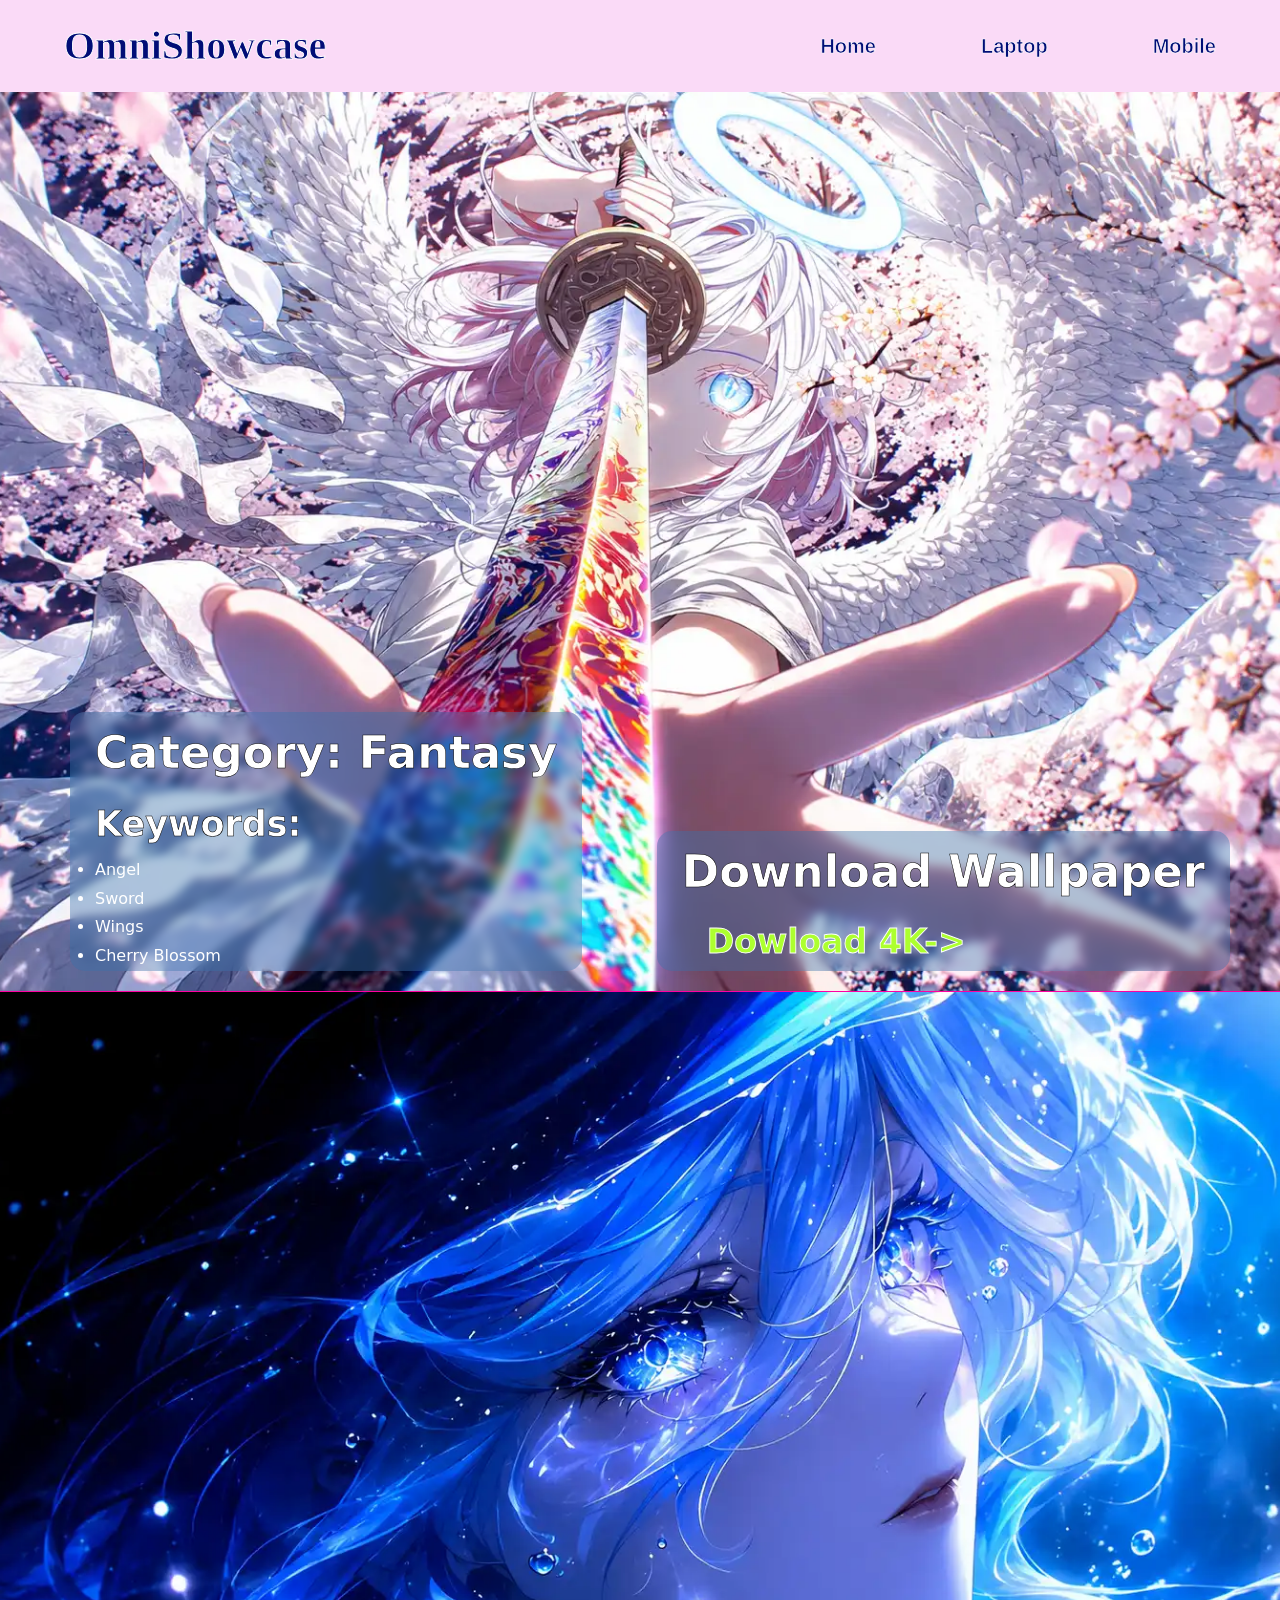
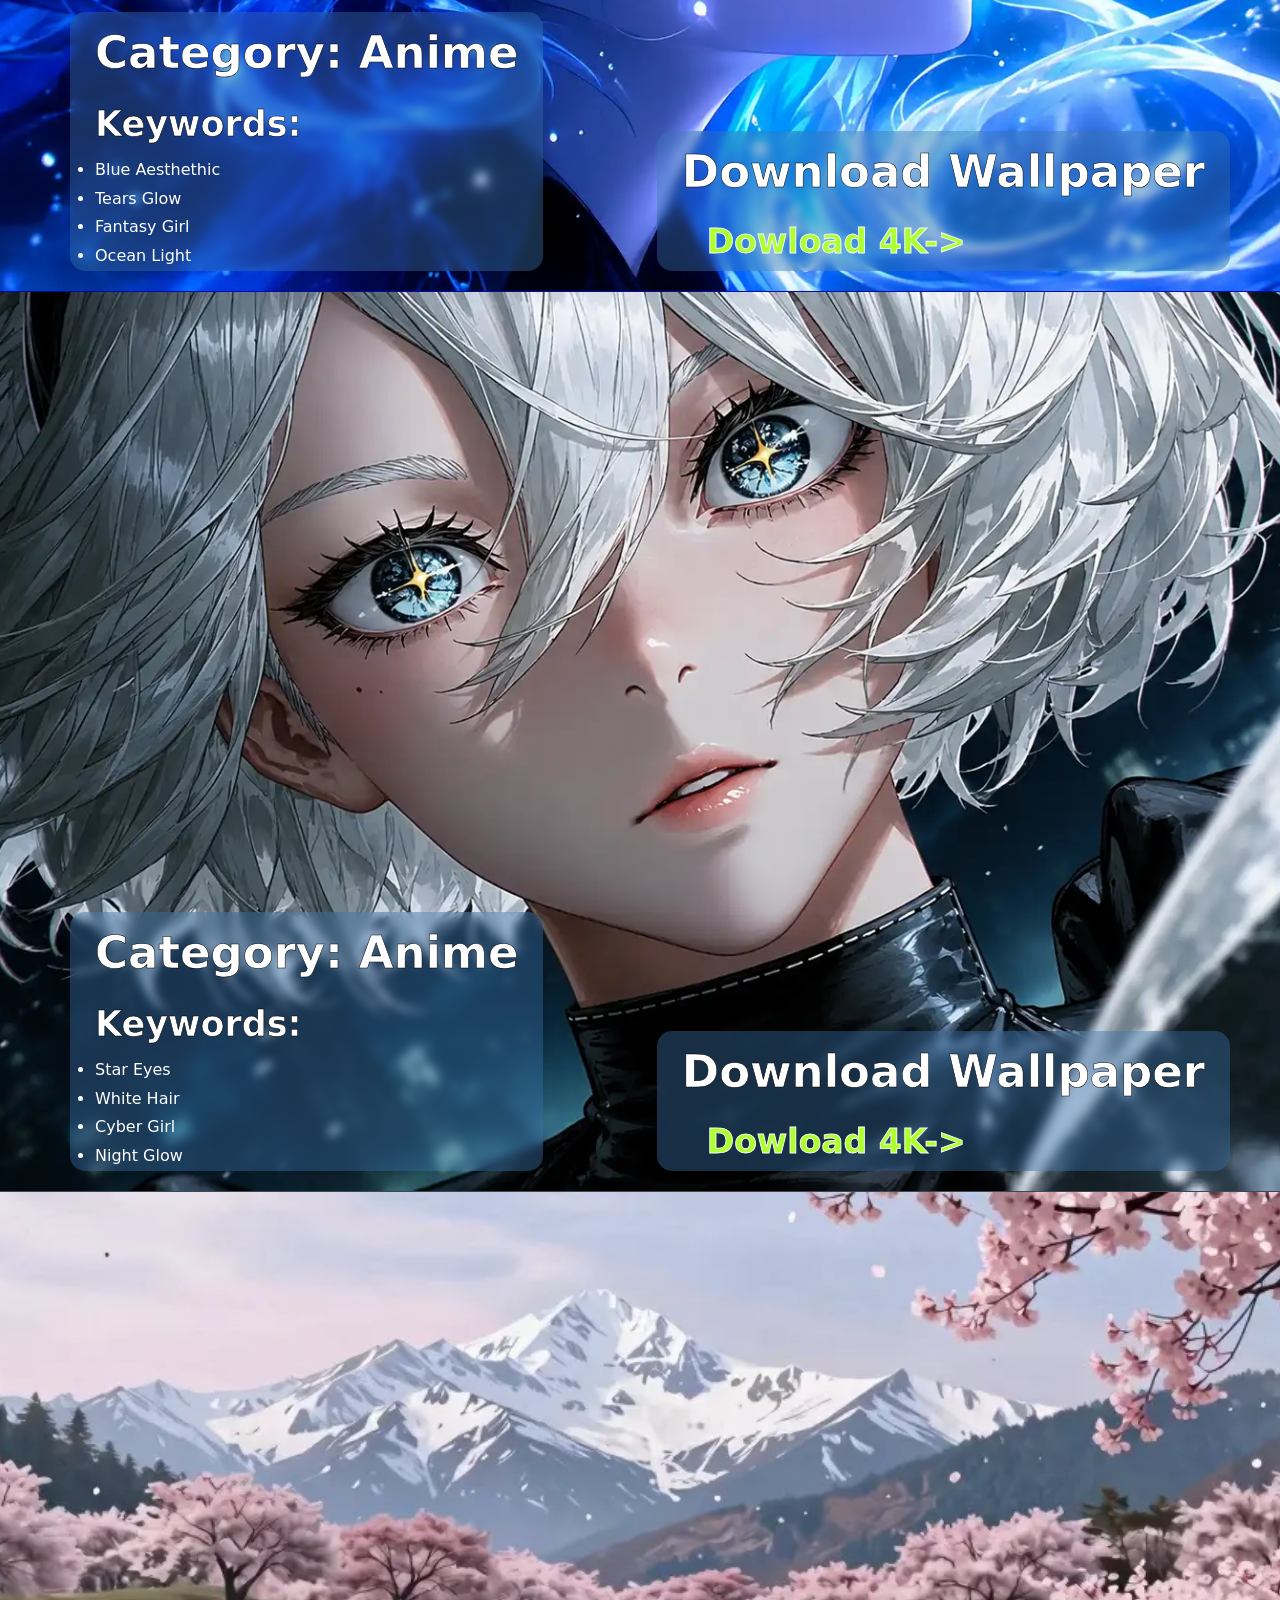
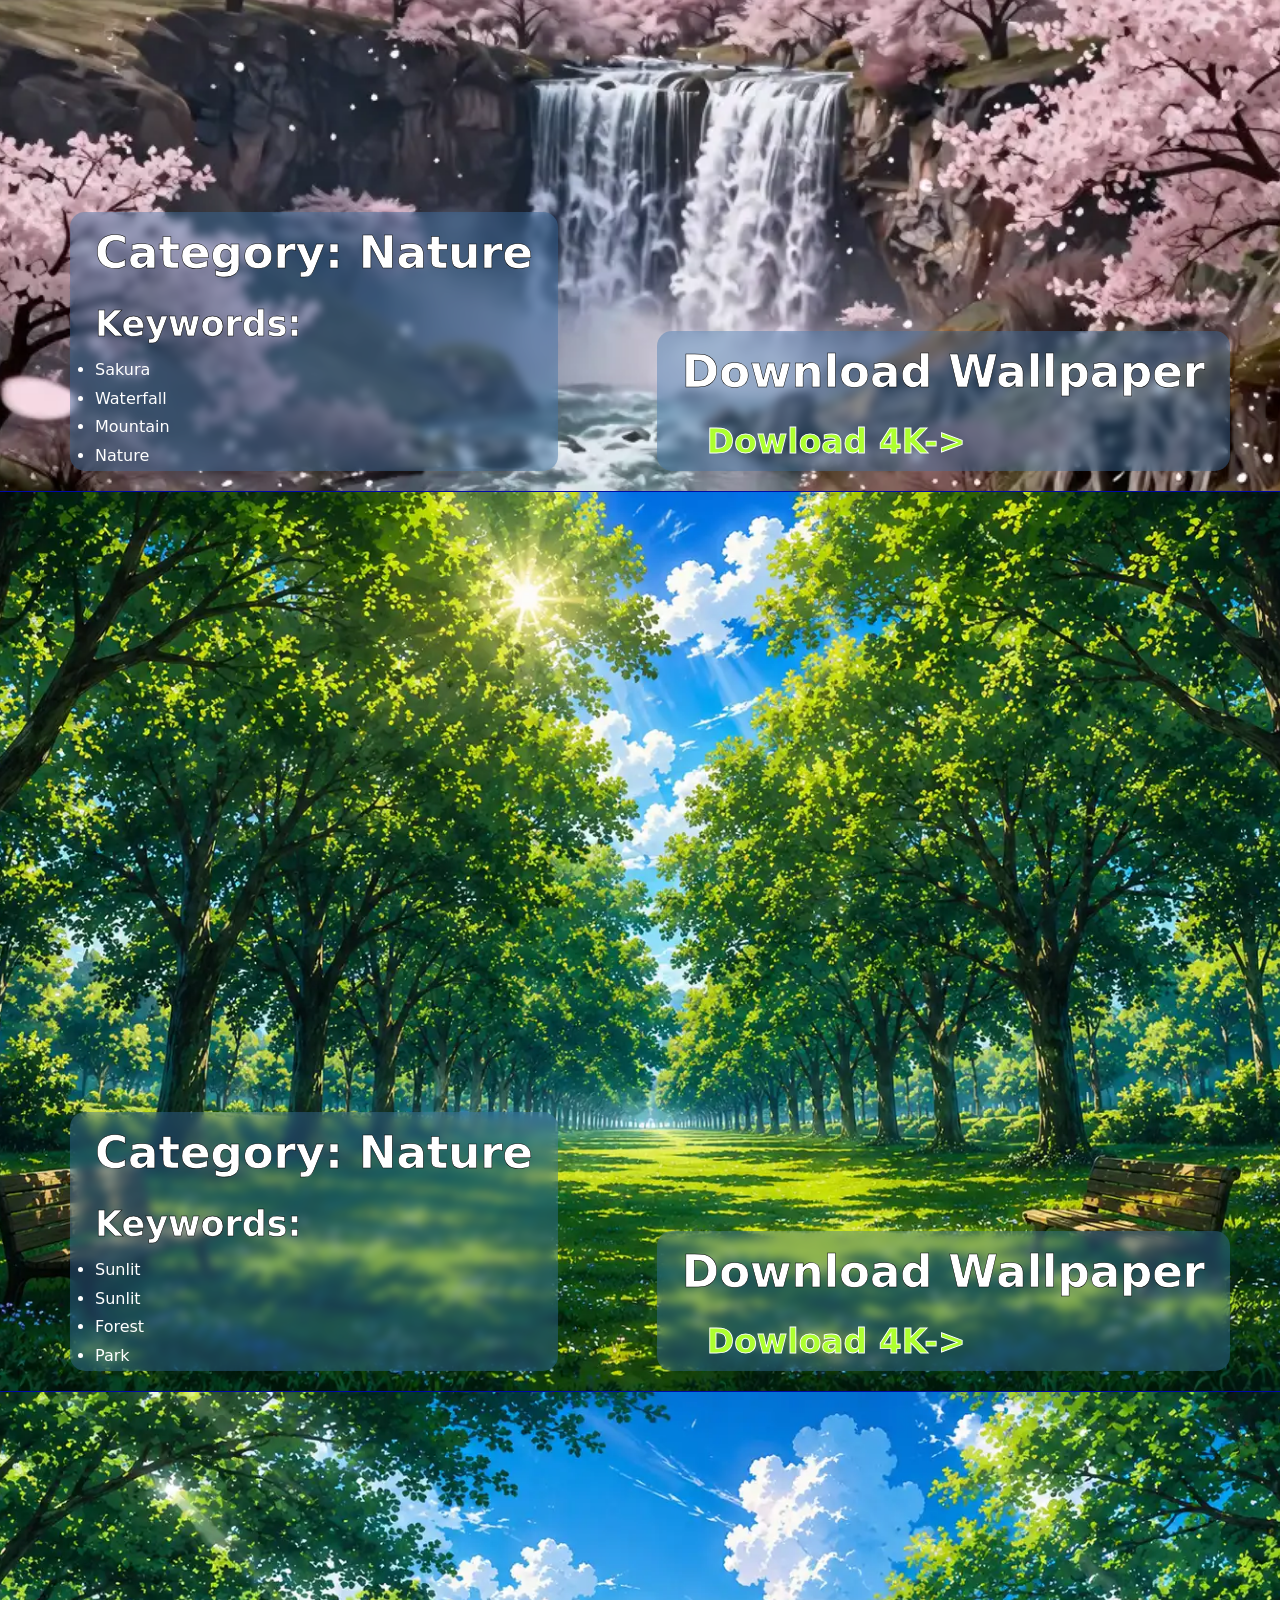
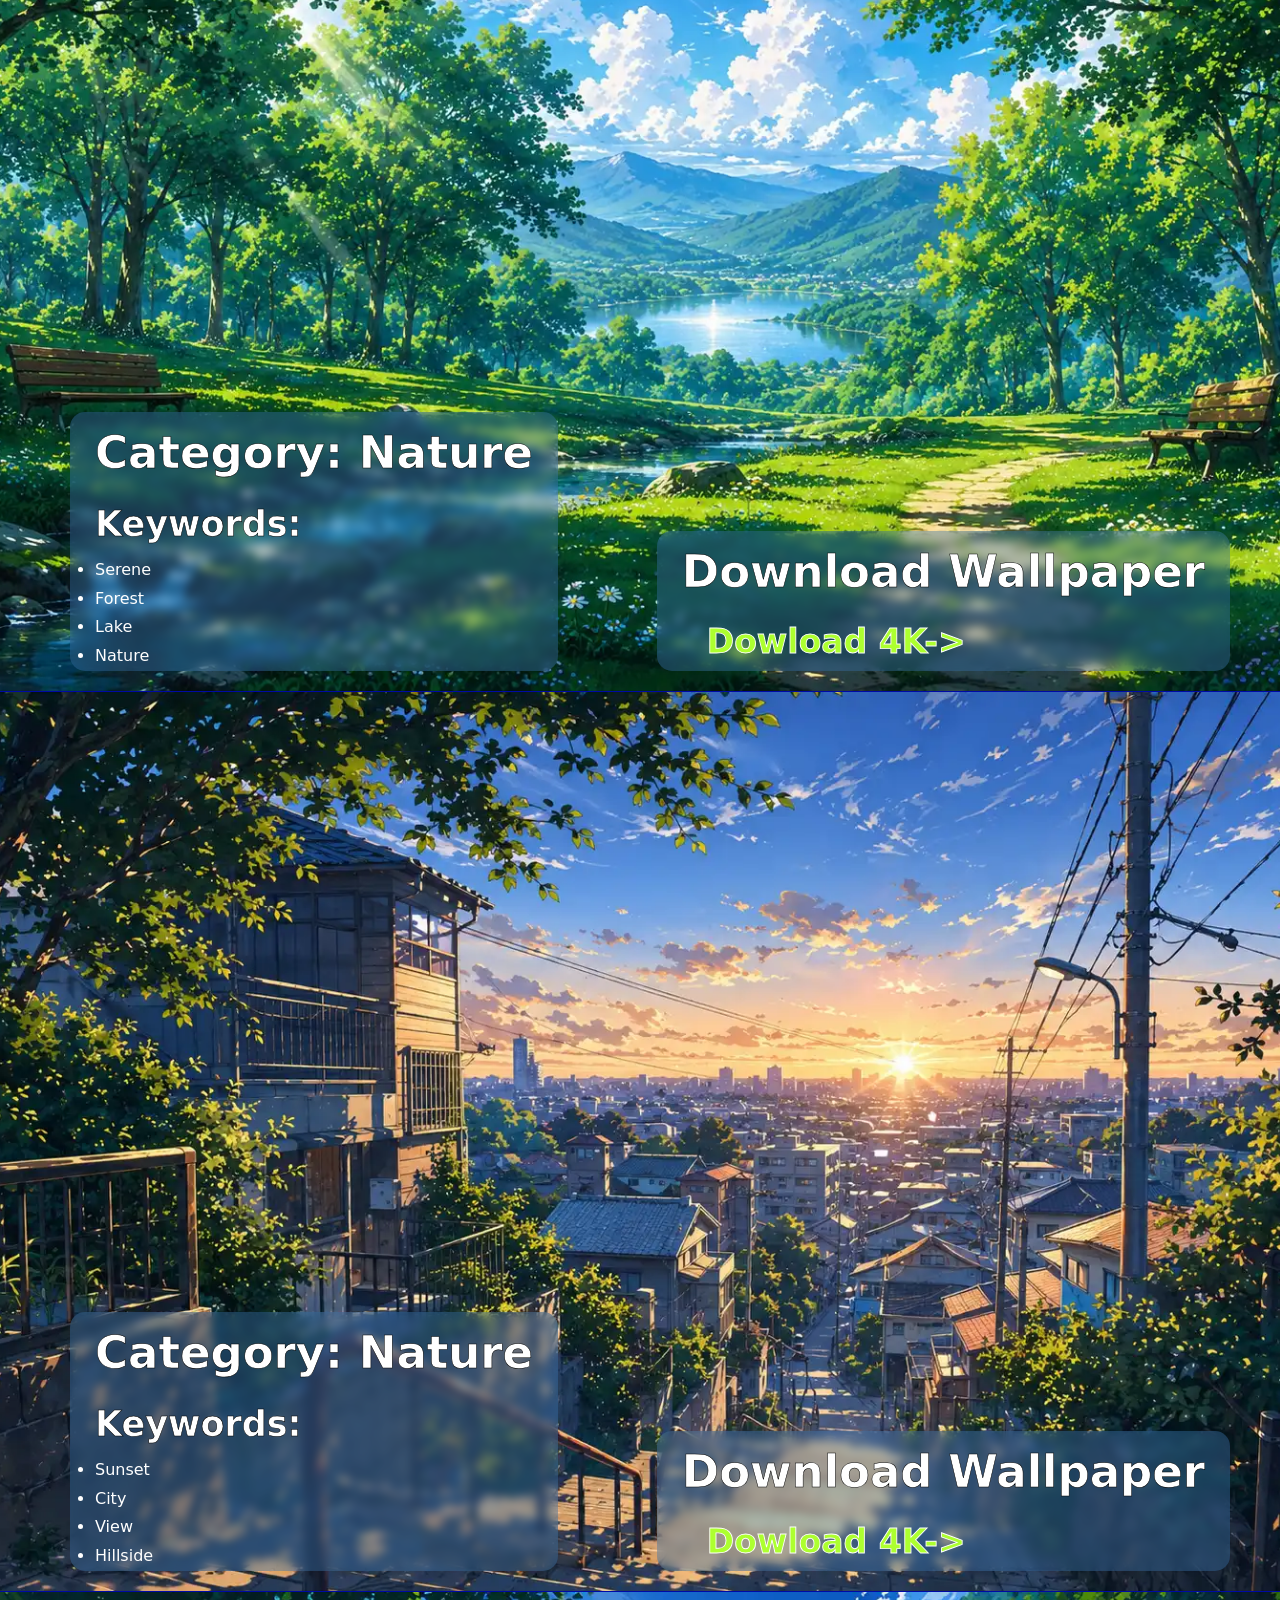
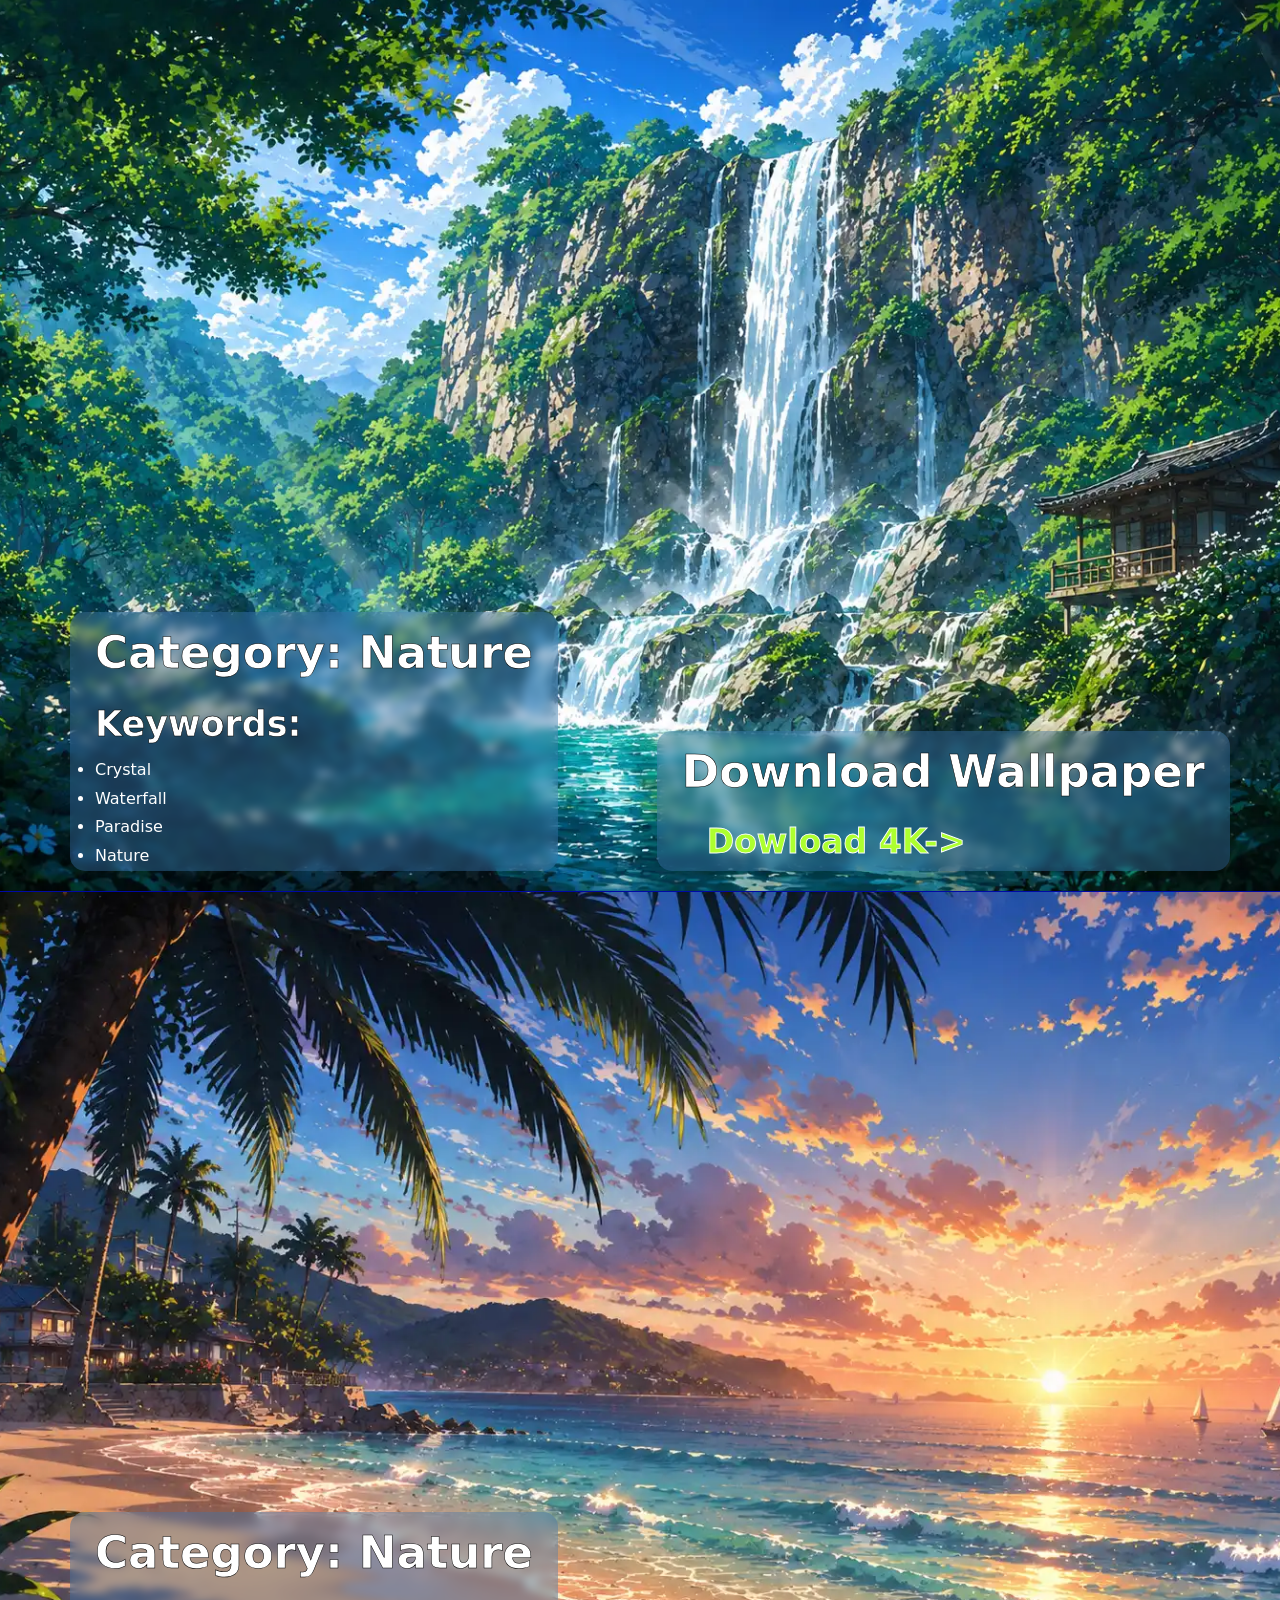
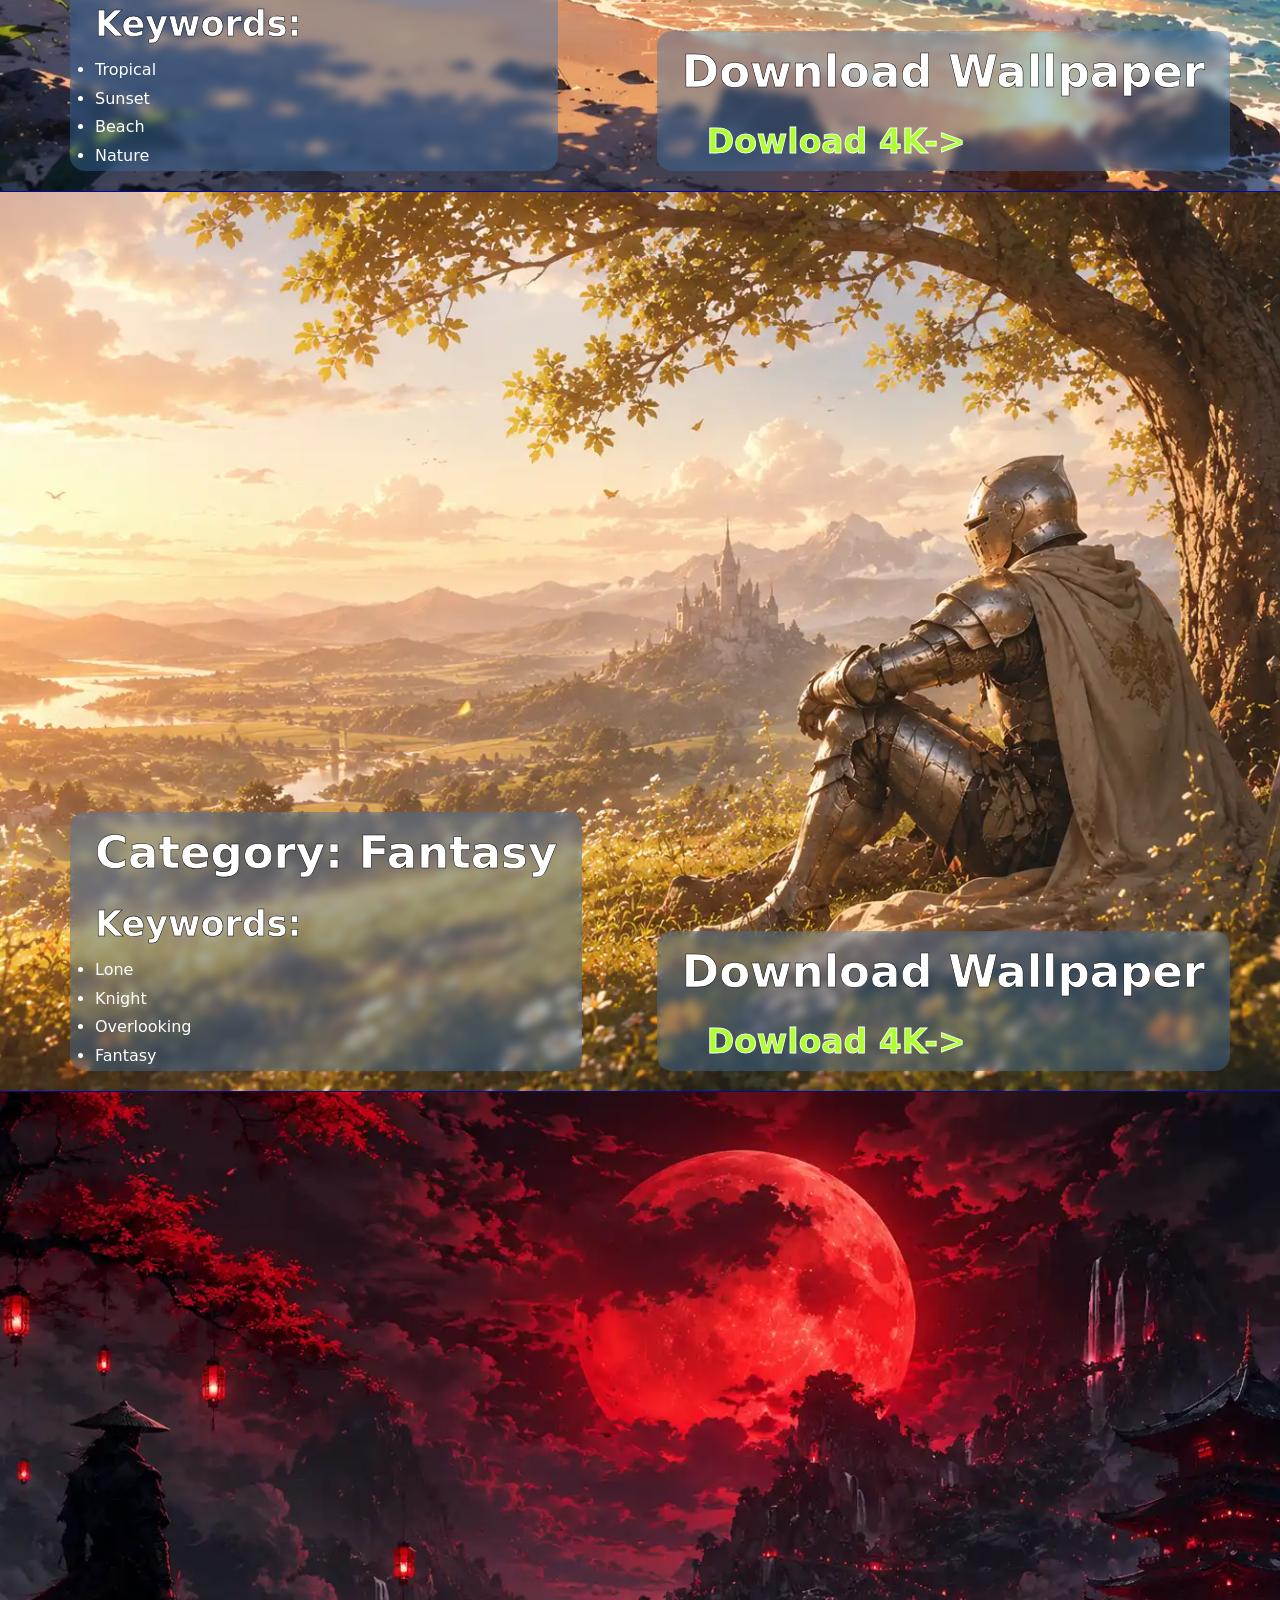
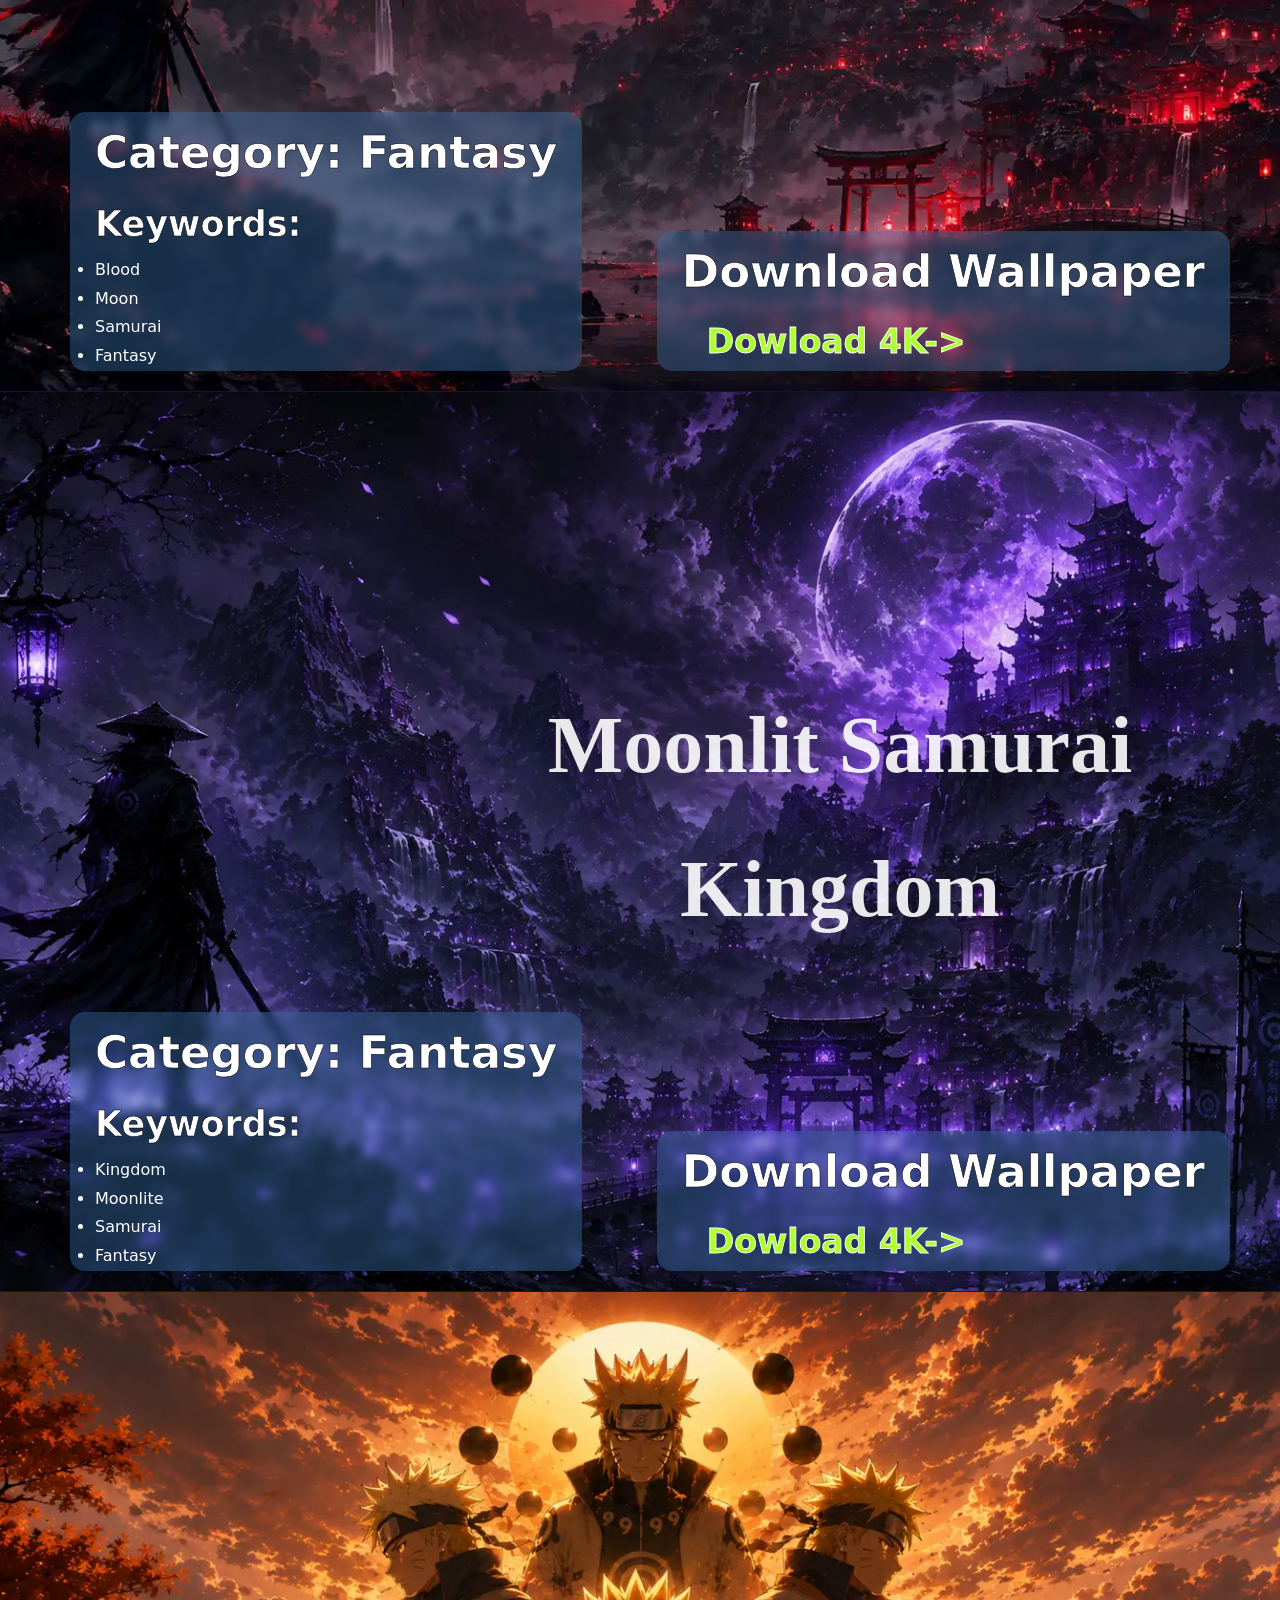
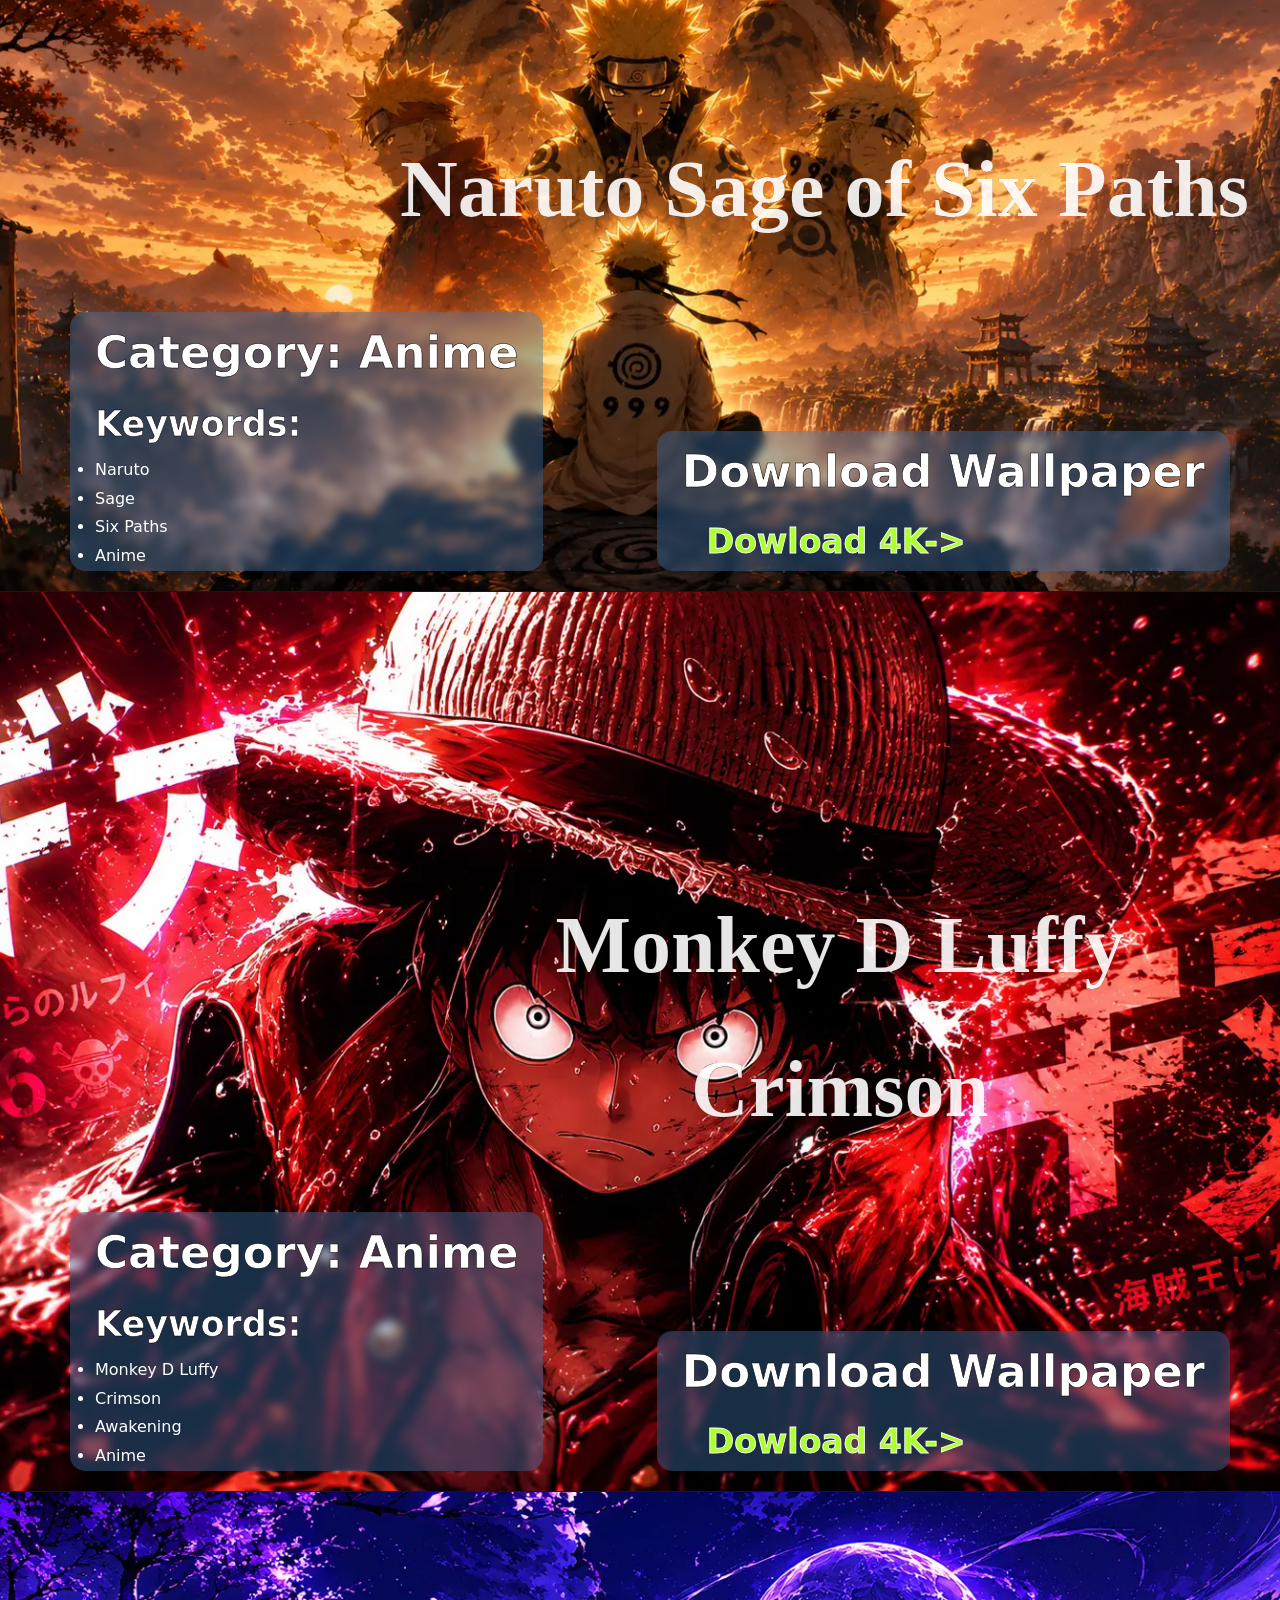
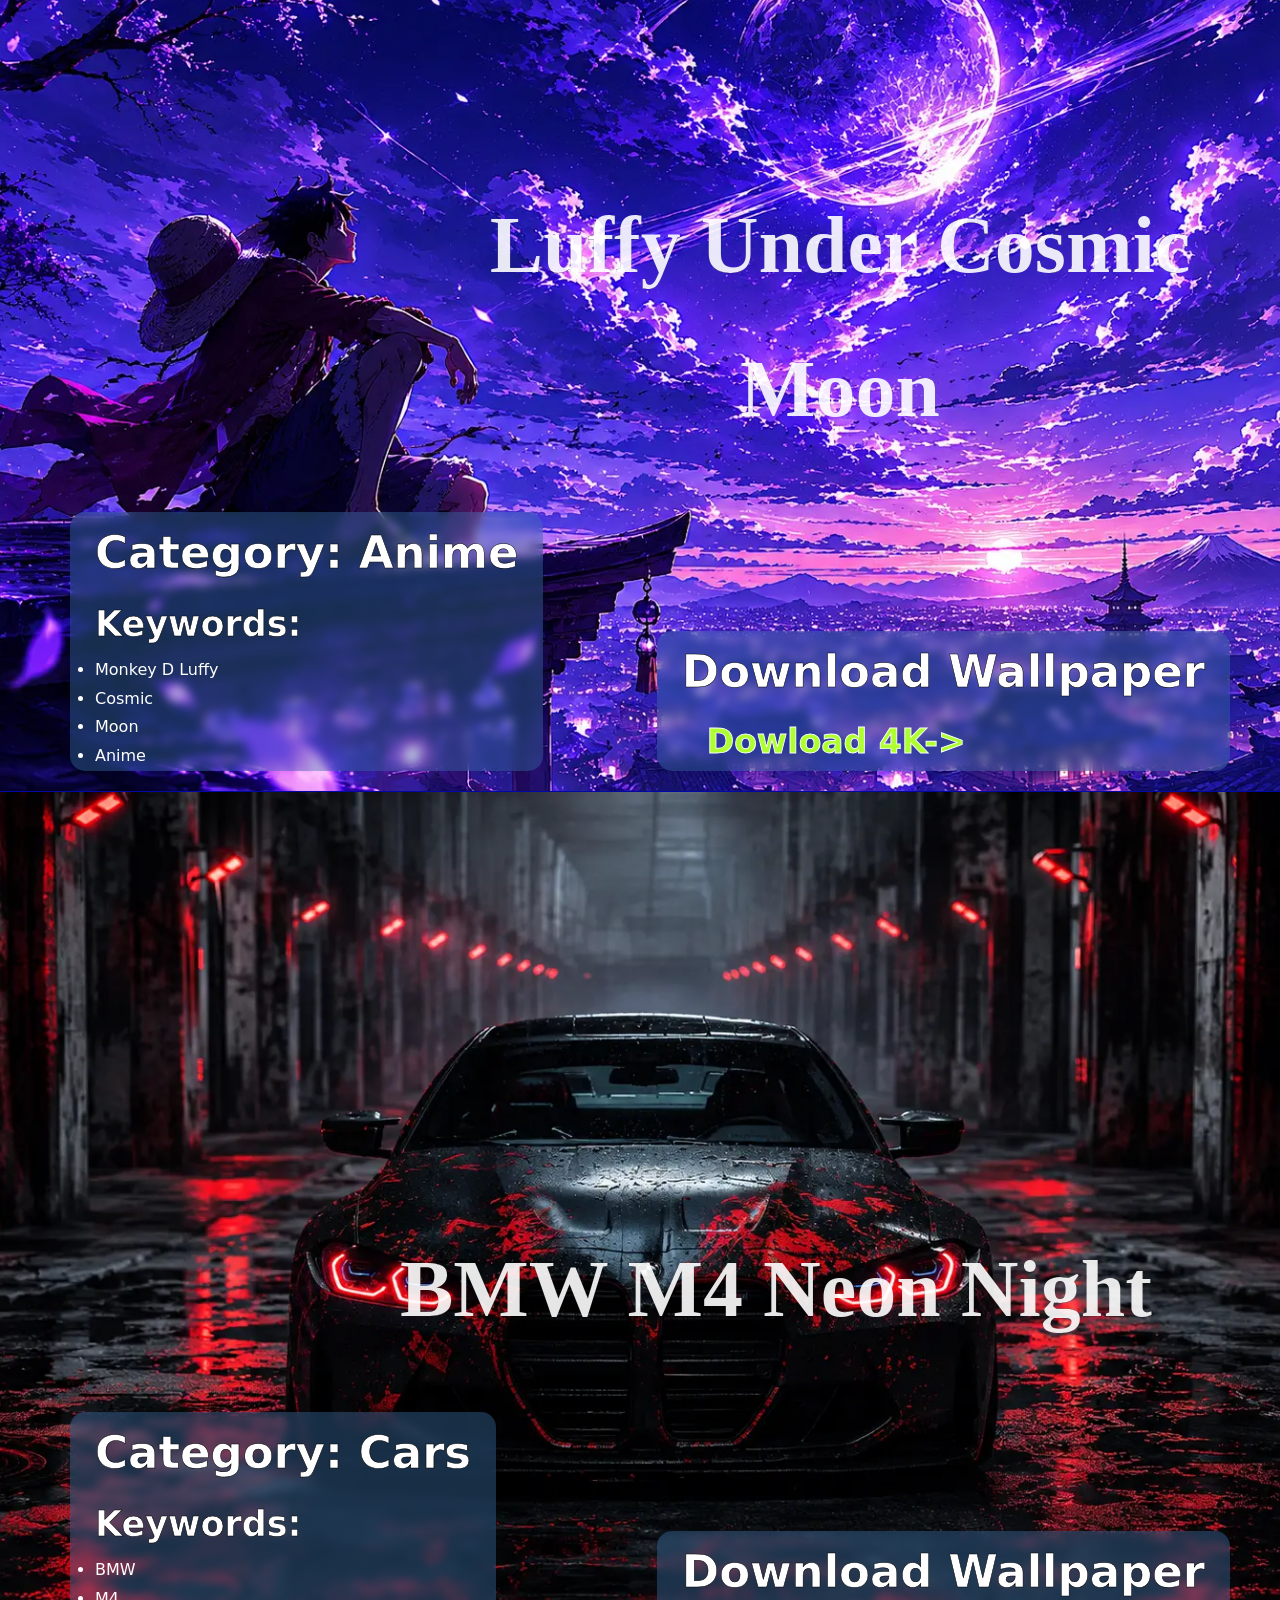
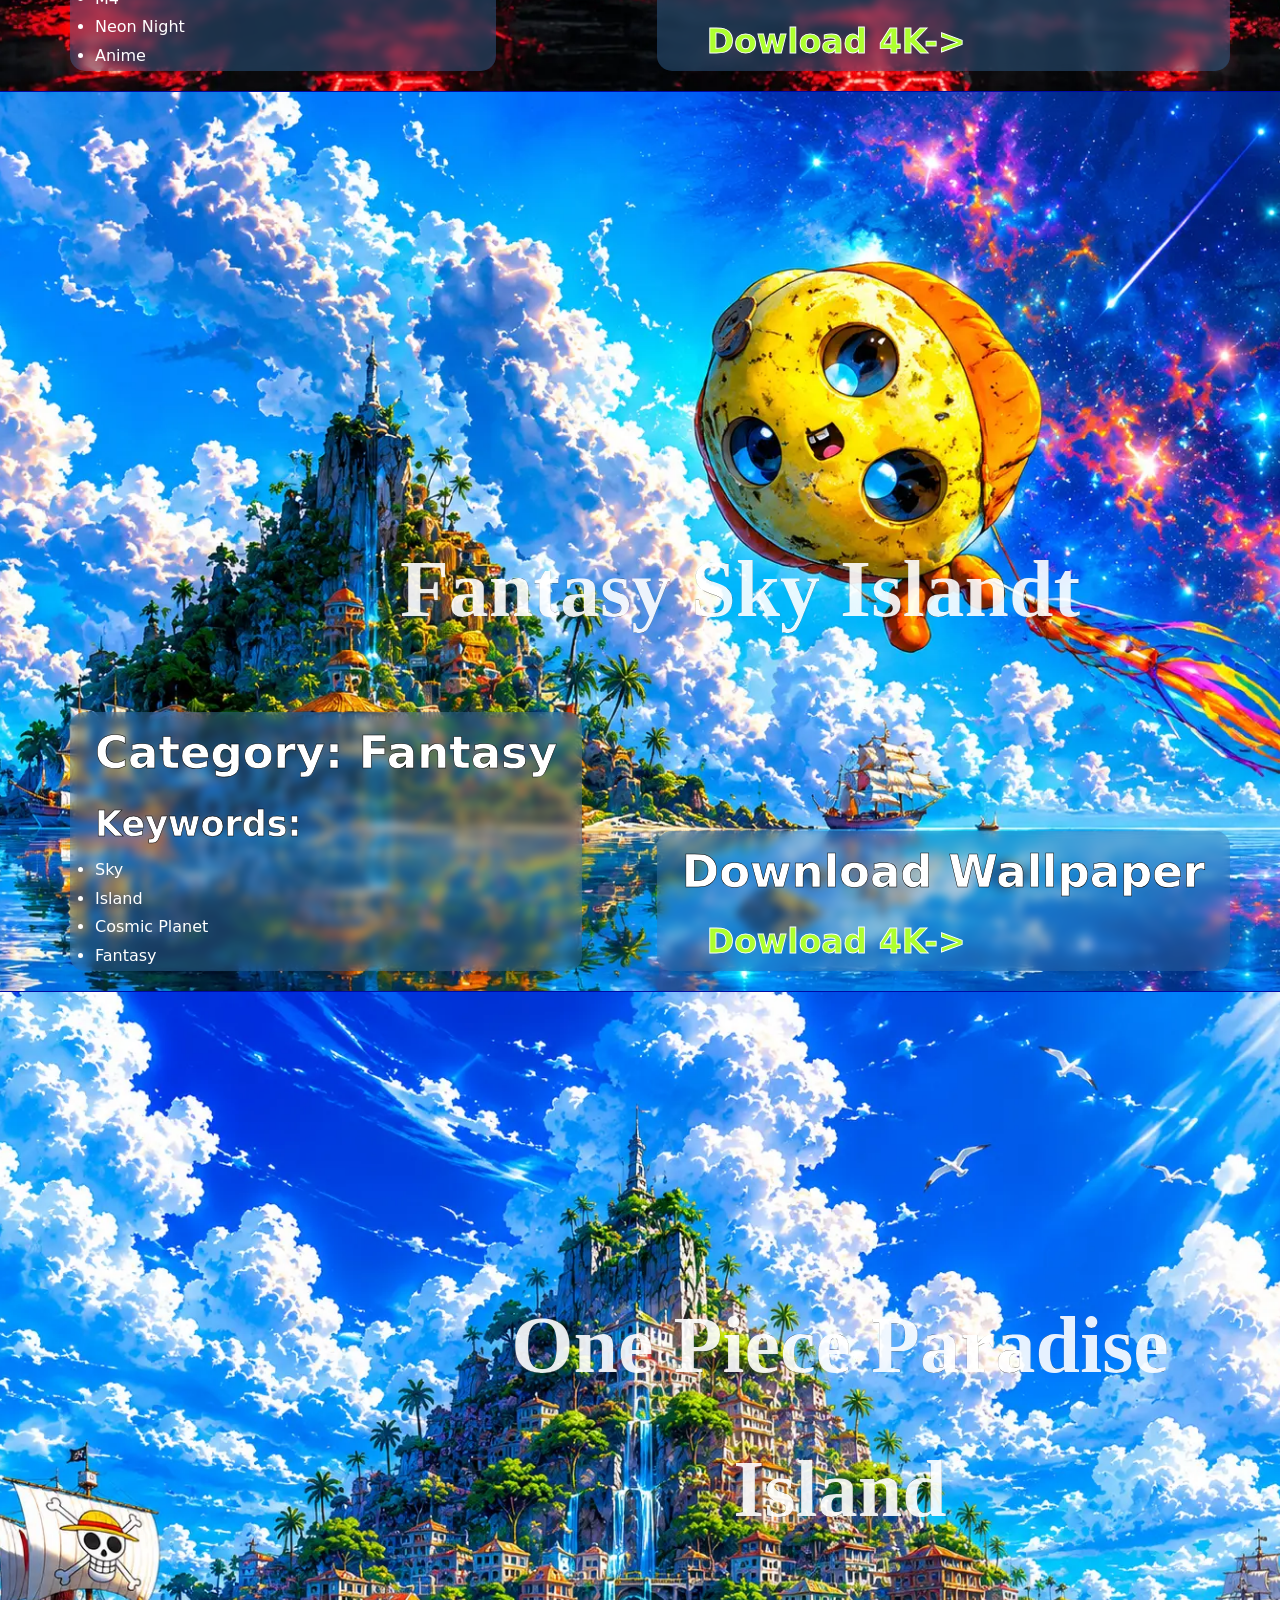
==== commit 3c23052c: "Add files via upload" ====
--- a/OmniWallpapers Showcase/laptop.html
+++ b/OmniWallpapers Showcase/laptop.html
@@ -307,6 +307,723 @@
     </section>
 
 
+
+
+
+    <section class="up-part11">
+
+            <div class="title11">
+                <h1>Moonlit Samurai Kingdom</h1>
+            </div>
+
+            <div class="box11">
+        <h1>Category: Fantasy</h1>
+        <h2>Keywords:</h2>
+        <p>
+            <ul>
+            <li>Kingdom</li>
+            <li>Moonlite</li>
+            <li>Samurai</li>
+            <li>Fantasy</li>
+        </ul>
+    </p>
+        </div>
+
+        <div class="download11">
+            <h1>Download Wallpaper</h1>
+            <a href="https://omniwallpapers.omniords.com/download.html?id=9" class="link11">Dowload 4K-></a>
+        </div>
+
+    </section>
+
+
+
+
+
+    <section class="up-part12">
+
+            <div class="title12">
+                <h1>Naruto Sage of Six Paths</h1>
+            </div>
+
+            <div class="box12">
+        <h1>Category: Anime</h1>
+        <h2>Keywords:</h2>
+        <p>
+            <ul>
+            <li>Naruto</li>
+            <li>Sage</li>
+            <li>Six Paths</li>
+            <li>Anime</li>
+        </ul>
+    </p>
+        </div>
+
+        <div class="download12">
+            <h1>Download Wallpaper</h1>
+            <a href="https://omniwallpapers.omniords.com/download.html?id=10" class="link12">Dowload 4K-></a>
+        </div>
+
+    </section>
+
+
+
+
+    <section class="up-part13">
+
+            <div class="title13">
+                <h1>Monkey D Luffy Crimson</h1>
+            </div>
+
+            <div class="box13">
+        <h1>Category: Anime</h1>
+        <h2>Keywords:</h2>
+        <p>
+            <ul>
+            <li>Monkey D Luffy</li>
+            <li>Crimson</li>
+            <li>Awakening</li>
+            <li>Anime</li>
+        </ul>
+    </p>
+        </div>
+
+        <div class="download13">
+            <h1>Download Wallpaper</h1>
+            <a href="https://omniwallpapers.omniords.com/download.html?id=11" class="link13">Dowload 4K-></a>
+        </div>
+
+    </section>
+
+
+
+
+     <section class="up-part14">
+
+            <div class="title14">
+                <h1>Luffy Under Cosmic Moon</h1>
+            </div>
+
+            <div class="box14">
+        <h1>Category: Anime</h1>
+        <h2>Keywords:</h2>
+        <p>
+            <ul>
+            <li>Monkey D Luffy</li>
+            <li>Cosmic</li>
+            <li>Moon</li>
+            <li>Anime</li>
+        </ul>
+    </p>
+        </div>
+
+        <div class="download14">
+            <h1>Download Wallpaper</h1>
+            <a href="https://omniwallpapers.omniords.com/download.html?id=12" class="link14">Dowload 4K-></a>
+        </div>
+
+    </section>
+
+
+
+    <section class="up-part15">
+
+            <div class="title15">
+                <h1>BMW M4 Neon Night</h1>
+            </div>
+
+            <div class="box15">
+        <h1>Category: Cars</h1>
+        <h2>Keywords:</h2>
+        <p>
+            <ul>
+            <li>BMW</li>
+            <li>M4</li>
+            <li>Neon Night</li>
+            <li>Anime</li>
+        </ul>
+    </p>
+        </div>
+
+        <div class="download15">
+            <h1>Download Wallpaper</h1>
+            <a href="https://omniwallpapers.omniords.com/download.html?id=13" class="link15">Dowload 4K-></a>
+        </div>
+
+    </section>
+
+
+
+
+     <section class="up-part16">
+
+            <div class="title16">
+                <h1>Fantasy Sky Islandt</h1>
+            </div>
+
+            <div class="box16">
+        <h1>Category: Fantasy</h1>
+        <h2>Keywords:</h2>
+        <p>
+            <ul>
+            <li>Sky</li>
+            <li>Island</li>
+            <li>Cosmic Planet</li>
+            <li>Fantasy</li>
+        </ul>
+    </p>
+        </div>
+
+        <div class="download16">
+            <h1>Download Wallpaper</h1>
+            <a href="https://omniwallpapers.omniords.com/download.html?id=14" class="link16">Dowload 4K-></a>
+        </div>
+
+    </section>
+
+
+
+
+    <section class="up-part17">
+
+            <div class="title17">
+                <h1>One Piece Paradise Island</h1>
+            </div>
+
+            <div class="box17">
+        <h1>Category: Anime</h1>
+        <h2>Keywords:</h2>
+        <p>
+            <ul>
+            <li>One Piece</li>
+            <li>Island</li>
+            <li>Paradise</li>
+            <li>Fantasy</li>
+        </ul>
+    </p>
+        </div>
+
+        <div class="download17">
+            <h1>Download Wallpaper</h1>
+            <a href="https://omniwallpapers.omniords.com/download.html?id=15" class="link17">Dowload 4K-></a>
+        </div>
+
+    </section>
+
+
+
+
+     <section class="up-part18">
+
+            <div class="title18">
+                <h1>Cosmic Aurora Tree</h1>
+            </div>
+
+            <div class="box18">
+        <h1>Category: Fantasy</h1>
+        <h2>Keywords:</h2>
+        <p>
+            <ul>
+            <li>Cosmic</li>
+            <li>Aurora</li>
+            <li>Tree</li>
+            <li>Fantasy</li>
+        </ul>
+    </p>
+        </div>
+
+        <div class="download18">
+            <h1>Download Wallpaper</h1>
+            <a href="https://omniwallpapers.omniords.com/download.html?id=16" class="link18">Dowload 4K-></a>
+        </div>
+
+    </section>
+
+
+
+
+    <section class="up-part19">
+
+            <div class="title19">
+                <h1>Emerald Aurora Tree</h1>
+            </div>
+
+            <div class="box19">
+        <h1>Category: Fantasy</h1>
+        <h2>Keywords:</h2>
+        <p>
+            <ul>
+            <li>Emerald</li>
+            <li>Aurora</li>
+            <li>Tree</li>
+            <li>Fantasy</li>
+        </ul>
+    </p>
+        </div>
+
+        <div class="download19">
+            <h1>Download Wallpaper</h1>
+            <a href="https://omniwallpapers.omniords.com/download.html?id=17" class="link19">Dowload 4K-></a>
+        </div>
+
+    </section>
+
+
+
+
+    <section class="up-part20">
+
+            <div class="title20">
+                <h1>Crystal Forest Stream</h1>
+            </div>
+
+            <div class="box20">
+        <h1>Category: Nature</h1>
+        <h2>Keywords:</h2>
+        <p>
+            <ul>
+            <li>Crystal</li>
+            <li>Forest</li>
+            <li>Stream</li>
+            <li>Nature</li>
+        </ul>
+    </p>
+        </div>
+
+        <div class="download20">
+            <h1>Download Wallpaper</h1>
+            <a href="https://omniwallpapers.omniords.com/download.html?id=18" class="link20">Dowload 4K-></a>
+        </div>
+
+    </section>
+
+
+
+    <section class="up-part21">
+
+            <div class="title21">
+                <h1>Curious Cats</h1>
+            </div>
+
+            <div class="box21">
+        <h1>Category: Animals</h1>
+        <h2>Keywords:</h2>
+        <p>
+            <ul>
+            <li>Curious</li>
+            <li>Cats</li>
+            <li>Sunlight</li>
+            <li>Animals</li>
+        </ul>
+    </p>
+        </div>
+
+        <div class="download21">
+            <h1>Download Wallpaper</h1>
+            <a href="https://omniwallpapers.omniords.com/download.html?id=19" class="link21">Dowload 4K-></a>
+        </div>
+
+    </section>
+
+
+
+    <section class="up-part22">
+
+            <div class="title22">
+                <h1>Sunny Rooftop Cats</h1>
+            </div>
+
+            <div class="box22">
+        <h1>Category: Animals</h1>
+        <h2>Keywords:</h2>
+        <p>
+            <ul>
+            <li>Sunny</li>
+            <li>Cats</li>
+            <li>Rooftop</li>
+            <li>Animals</li>
+        </ul>
+    </p>
+        </div>
+
+        <div class="download22">
+            <h1>Download Wallpaper</h1>
+            <a href="https://omniwallpapers.omniords.com/download.html?id=20" class="link22">Dowload 4K-></a>
+        </div>
+
+    </section>
+
+
+
+    <section class="up-part23">
+
+            <div class="title23">
+                <h1>Sakura Sky Islands</h1>
+            </div>
+
+            <div class="box23">
+        <h1>Category: Nature</h1>
+        <h2>Keywords:</h2>
+        <p>
+            <ul>
+            <li>Sakura</li>
+            <li>Sky</li>
+            <li>Island</li>
+            <li>Nature</li>
+        </ul>
+    </p>
+        </div>
+
+        <div class="download23">
+            <h1>Download Wallpaper</h1>
+            <a href="https://omniwallpapers.omniords.com/download.html?id=21" class="link23">Dowload 4K-></a>
+        </div>
+
+    </section>
+
+
+
+
+    <section class="up-part24">
+
+            <div class="title24">
+                <h1>MHA Deku vs Bakugo</h1>
+            </div>
+
+            <div class="box24">
+        <h1>Category: Anime</h1>
+        <h2>Keywords:</h2>
+        <p>
+            <ul>
+            <li>MHA</li>
+            <li>Deku</li>
+            <li>Bakugo</li>
+            <li>Anime</li>
+        </ul>
+    </p>
+        </div>
+
+        <div class="download24">
+            <h1>Download Wallpaper</h1>
+            <a href="https://omniwallpapers.omniords.com/download.html?id=22" class="link24">Dowload 4K-></a>
+        </div>
+
+    </section>
+
+
+
+
+    <section class="up-part25">
+
+            <div class="title25">
+                <h1>MHA Deku Bakugo</h1>
+            </div>
+
+            <div class="box25">
+        <h1>Category: Anime</h1>
+        <h2>Keywords:</h2>
+        <p>
+            <ul>
+            <li>MHA</li>
+            <li>Deku</li>
+            <li>Bakugo</li>
+            <li>Anime</li>
+        </ul>
+    </p>
+        </div>
+
+        <div class="download25">
+            <h1>Download Wallpaper</h1>
+            <a href="https://omniwallpapers.omniords.com/download.html?id=23" class="link25">Dowload 4K-></a>
+        </div>
+
+    </section>
+
+
+
+    <section class="up-part26">
+
+            <div class="title26">
+                <h1>Yin Yang Sky Fantasy</h1>
+            </div>
+
+            <div class="box26">
+        <h1>Category: Fantasy</h1>
+        <h2>Keywords:</h2>
+        <p>
+            <ul>
+            <li>Yin Yang</li>
+            <li>Sky</li>
+            <li>Sun moon</li>
+            <li>Fantasy</li>
+        </ul>
+    </p>
+        </div>
+
+        <div class="download26">
+            <h1>Download Wallpaper</h1>
+            <a href="https://omniwallpapers.omniords.com/download.html?id=24" class="link26">Dowload 4K-></a>
+        </div>
+
+    </section>
+
+
+
+
+    <section class="up-part27">
+
+            <div class="title27">
+                <h1>Yin Yang Dragon Fantasy</h1>
+            </div>
+
+            <div class="box27">
+        <h1>Category: Fantasy</h1>
+        <h2>Keywords:</h2>
+        <p>
+            <ul>
+            <li>Yin Yang</li>
+            <li>Dragon</li>
+            <li>Sun moon</li>
+            <li>Fantasy</li>
+        </ul>
+    </p>
+        </div>
+
+        <div class="download27">
+            <h1>Download Wallpaper</h1>
+            <a href="https://omniwallpapers.omniords.com/download.html?id=25" class="link27">Dowload 4K-></a>
+        </div>
+
+    </section>
+
+
+
+     <section class="up-part28">
+
+            <div class="title28">
+                <h1>Japanese Forest Shrine</h1>
+            </div>
+
+            <div class="box28">
+        <h1>Category: Nature</h1>
+        <h2>Keywords:</h2>
+        <p>
+            <ul>
+            <li>Japnese</li>
+            <li>Forest</li>
+            <li>Shrine</li>
+            <li>Nature</li>
+        </ul>
+    </p>
+        </div>
+
+        <div class="download28">
+            <h1>Download Wallpaper</h1>
+            <a href="https://omniwallpapers.omniords.com/download.html?id=26" class="link28">Dowload 4K-></a>
+        </div>
+
+    </section>
+
+
+
+
+    <section class="up-part29">
+
+            <div class="title29">
+                <h1>Peaceful Summer Meadow</h1>
+            </div>
+
+            <div class="box29">
+        <h1>Category: Nature</h1>
+        <h2>Keywords:</h2>
+        <p>
+            <ul>
+            <li>Peaceful</li>
+            <li>Summer</li>
+            <li>Meadow</li>
+            <li>Nature</li>
+        </ul>
+    </p>
+        </div>
+
+        <div class="download29">
+            <h1>Download Wallpaper</h1>
+            <a href="https://omniwallpapers.omniords.com/download.html?id=27" class="link29">Dowload 4K-></a>
+        </div>
+
+    </section>
+
+
+
+     <section class="up-part30">
+
+            <div class="title30">
+                <h1>Luffy Peaceful Horizon</h1>
+            </div>
+
+            <div class="box30">
+        <h1>Category: Anime</h1>
+        <h2>Keywords:</h2>
+        <p>
+            <ul>
+            <li>Luffy</li>
+            <li>Peaceful</li>
+            <li>Horizon</li>
+            <li>Anime</li>
+        </ul>
+    </p>
+        </div>
+
+        <div class="download30">
+            <h1>Download Wallpaper</h1>
+            <a href="https://omniwallpapers.omniords.com/download.html?id=28" class="link30">Dowload 4K-></a>
+        </div>
+
+    </section>
+
+
+
+
+    <section class="up-part31">
+
+            <div class="title31">
+                <h1>Majestic Snow Mountain</h1>
+            </div>
+
+            <div class="box31">
+        <h1>Category: Nature</h1>
+        <h2>Keywords:</h2>
+        <p>
+            <ul>
+            <li>Majestic</li>
+            <li>Snow</li>
+            <li>Mountain</li>
+            <li>Nature</li>
+        </ul>
+    </p>
+        </div>
+
+        <div class="download31">
+            <h1>Download Wallpaper</h1>
+            <a href="https://omniwallpapers.omniords.com/download.html?id=29" class="link31">Dowload 4K-></a>
+        </div>
+
+    </section>
+
+
+
+     <section class="up-part32">
+
+            <div class="title32">
+                <h1>Naruto Peaceful Sunset</h1>
+            </div>
+
+            <div class="box32">
+        <h1>Category: Anime</h1>
+        <h2>Keywords:</h2>
+        <p>
+            <ul>
+            <li>Naruto</li>
+            <li>Peaceful</li>
+            <li>Sunset</li>
+            <li>Anime</li>
+        </ul>
+    </p>
+        </div>
+
+        <div class="download32">
+            <h1>Download Wallpaper</h1>
+            <a href="https://omniwallpapers.omniords.com/download.html?id=30" class="link32">Dowload 4K-></a>
+        </div>
+
+    </section>
+
+
+
+
+    <section class="up-part33">
+
+            <div class="title33">
+                <h1>Sunny Seaside Village</h1>
+            </div>
+
+            <div class="box33">
+        <h1>Category: Nature</h1>
+        <h2>Keywords:</h2>
+        <p>
+            <ul>
+            <li>Sunny</li>
+            <li>Seaside</li>
+            <li>Village</li>
+            <li>NAture</li>
+        </ul>
+    </p>
+        </div>
+
+        <div class="download33">
+            <h1>Download Wallpaper</h1>
+            <a href="https://omniwallpapers.omniords.com/download.html?id=31" class="link33">Dowload 4K-></a>
+        </div>
+
+    </section>
+
+
+
+     <section class="up-part34">
+
+            <div class="title34">
+                <h1>Ash Ketchum & Pokémons</h1>
+            </div>
+
+            <div class="box34">
+        <h1>Category: Anime</h1>
+        <h2>Keywords:</h2>
+        <p>
+            <ul>
+            <li>Ash Ketchum</li>
+            <li>Pokemons</li>
+            <li>Pikachu</li>
+            <li>Anime</li>
+        </ul>
+    </p>
+        </div>
+
+        <div class="download34">
+            <h1>Download Wallpaper</h1>
+            <a href="https://omniwallpapers.omniords.com/download.html?id=32" class="link34">Dowload 4K-></a>
+        </div>
+
+    </section>
+
+
+
+
+     <section class="up-part35">
+
+            <div class="title35">
+                <h1>Nature Reclaims the Train</h1>
+            </div>
+
+            <div class="box35">
+        <h1>Category: Nature</h1>
+        <h2>Keywords:</h2>
+        <p>
+            <ul>
+            <li>Reclaims</li>
+            <li>Train</li>
+            <li>Path</li>
+            <li>Nature</li>
+        </ul>
+    </p>
+        </div>
+
+        <div class="download35">
+            <h1>Download Wallpaper</h1>
+            <a href="https://omniwallpapers.omniords.com/download.html?id=33" class="link35">Dowload 4K-></a>
+        </div>
+
+    </section>
+
     </main>
 
 
--- a/OmniWallpapers Showcase/style.css
+++ b/OmniWallpapers Showcase/style.css
@@ -23,8 +23,9 @@
 .logo {
     font-size:32px;
     text-decoration:none;
-    font-family: "Rye", serif;
-    font-weight: 250;
+    font-family:Cambria, Cochin, Georgia, Times, 'Times New Roman', serif;
+    font-weight: bold;
+    -webkit-text-stroke: 0.9px white;
     font-style: normal;
 }
 
@@ -54,6 +55,7 @@
 
 nav a{
     color:rgb(1, 13, 119);
+    -webkit-text-stroke: 0.7px white;
     text-decoration:none;
     transition:.3s;
     font-size:20px;
@@ -63,6 +65,8 @@
 
 nav a:hover{
     color: rgb(255, 187, 246);
+    -webkit-text-stroke: 0.7px rgb(87, 130, 2);
+    transition: 0.3s ease;
     background-color: rgb(1, 13, 119);
     border: solid rgb(255, 187, 246);
     padding: 10px 10px 10px 10px;
@@ -2114,4 +2118,7598 @@
     text-align: left;
     align-items: left;
     font-family: 'Franklin Gothic Medium', 'Arial Narrow', Arial, sans-serif;
+}
+
+
+
+
+
+.down-part-mobile-4{
+    background:
+    radial-gradient(circle at top right,rgba(255, 0, 0, 0.15),transparent 30%),
+    radial-gradient(circle at bottom left,rgba(175, 1, 1, 0.12),transparent 35%),
+    linear-gradient(135deg,#eeff05,#ffd28f,#e49931);
+    height:100vh;
+    position: relative;
+    border-bottom: 1px solid rgb(66, 15, 15);
+}
+
+.box-image-mobile-4{
+    height:auto;
+    width:520px;
+    border-radius: 25px;
+}
+
+.rix-mobile-4{
+    border-radius: 25px;
+    position: absolute;
+    bottom: 350px;
+    left: 100px;
+    padding: 25px 25px 15px 25px;
+    background-color: rgb(230, 167, 22);
+    backdrop-filter: blur(5px);
+    font-family:'Franklin Gothic Medium', 'Arial Narrow', Arial, sans-serif;
+    -webkit-text-stroke: black 0.5px;
+    font-size: 18px;
+}
+
+.ric-mobile-4{
+    position: absolute;
+    bottom: 100px;
+    right: 200px;
+}
+
+.ric-mobile-4 img{
+    height: 560px;
+    width: 330px;
+    border: 2.5px solid white;
+}
+
+.download-page-mobile-4{
+    border-radius: 15px;
+    margin-right: 50px;
+    margin-left: 0px;
+    padding-left: 35px;
+    padding-right: 35px;
+    position: absolute;
+    bottom: 115px;
+    left: 100px;
+    background-color: rgb(253, 186, 78);
+    backdrop-filter: blur(5px);
+}
+
+.download-page-mobile-4 h1{
+    font-size:45px;
+    color: white;
+    -webkit-text-stroke: 0.5px black;
+    justify-content: left;
+    text-align: left;
+    align-items: left;
+    font-family: 'Franklin Gothic Medium', 'Arial Narrow', Arial, sans-serif;
+}
+
+
+
+
+
+.down-part-mobile-5{
+    background:
+    radial-gradient(circle at top right,rgba(255, 0, 0, 0.15),transparent 30%),
+    radial-gradient(circle at bottom left,rgba(175, 1, 1, 0.12),transparent 35%),
+    linear-gradient(135deg,rgb(147, 225, 255),#5084fd,#0267fe);
+    height:100vh;
+    position: relative;
+    border-bottom: 1px solid rgb(66, 15, 15);
+}
+
+.box-image-mobile-5{
+    height:auto;
+    width:520px;
+    border-radius: 25px;
+}
+
+.rix-mobile-5{
+    border-radius: 25px;
+    position: absolute;
+    bottom: 350px;
+    left: 100px;
+    padding: 25px 25px 15px 25px;
+    background-color: rgb(22, 130, 230);
+    backdrop-filter: blur(5px);
+    font-family:'Franklin Gothic Medium', 'Arial Narrow', Arial, sans-serif;
+    -webkit-text-stroke: black 0.5px;
+    font-size: 18px;
+}
+
+.ric-mobile-5{
+    position: absolute;
+    bottom: 100px;
+    right: 200px;
+}
+
+.ric-mobile-5 img{
+    height: 560px;
+    width: 330px;
+    border: 2.5px solid white;
+}
+
+.download-page-mobile-5{
+    border-radius: 15px;
+    margin-right: 50px;
+    margin-left: 0px;
+    padding-left: 35px;
+    padding-right: 35px;
+    position: absolute;
+    bottom: 115px;
+    left: 100px;
+    background-color: rgb(78, 110, 253);
+    backdrop-filter: blur(5px);
+}
+
+.download-page-mobile-5 h1{
+    font-size:45px;
+    color: white;
+    -webkit-text-stroke: 0.5px black;
+    justify-content: left;
+    text-align: left;
+    align-items: left;
+    font-family: 'Franklin Gothic Medium', 'Arial Narrow', Arial, sans-serif;
+}
+
+
+
+
+
+
+.down-part-mobile-6{
+    background:
+    radial-gradient(circle at top right,rgba(255, 0, 0, 0.15),transparent 30%),
+    radial-gradient(circle at bottom left,rgba(175, 1, 1, 0.12),transparent 35%),
+    linear-gradient(135deg,rgb(252, 136, 136),#eebd37,#fe0256);
+    height:100vh;
+    position: relative;
+    border-bottom: 1px solid rgb(66, 15, 15);
+}
+
+.box-image-mobile-6{
+    height:auto;
+    width:520px;
+    border-radius: 25px;
+}
+
+.rix-mobile-6{
+    border-radius: 25px;
+    position: absolute;
+    bottom: 350px;
+    left: 100px;
+    padding: 25px 25px 15px 25px;
+    background-color: rgb(230, 84, 22);
+    backdrop-filter: blur(5px);
+    font-family:'Franklin Gothic Medium', 'Arial Narrow', Arial, sans-serif;
+    -webkit-text-stroke: black 0.5px;
+    font-size: 18px;
+}
+
+.ric-mobile-6{
+    position: absolute;
+    bottom: 100px;
+    right: 200px;
+}
+
+.ric-mobile-6 img{
+    height: 560px;
+    width: 330px;
+    border: 2.5px solid white;
+}
+
+.download-page-mobile-6{
+    border-radius: 15px;
+    margin-right: 50px;
+    margin-left: 0px;
+    padding-left: 35px;
+    padding-right: 35px;
+    position: absolute;
+    bottom: 115px;
+    left: 100px;
+    background-color: rgb(253, 78, 104);
+    backdrop-filter: blur(5px);
+}
+
+.download-page-mobile-6 h1{
+    font-size:45px;
+    color: white;
+    -webkit-text-stroke: 0.5px black;
+    justify-content: left;
+    text-align: left;
+    align-items: left;
+    font-family: 'Franklin Gothic Medium', 'Arial Narrow', Arial, sans-serif;
+}
+
+
+
+
+
+.down-part-mobile-7{
+    background:
+    radial-gradient(circle at top right,rgba(255, 0, 0, 0.15),transparent 30%),
+    radial-gradient(circle at bottom left,rgba(175, 1, 1, 0.12),transparent 35%),
+    linear-gradient(135deg,rgb(51, 68, 255),#67deff,#40b5fd);
+    height:100vh;
+    position: relative;
+    border-bottom: 1px solid rgb(66, 15, 15);
+}
+
+.box-image-mobile-7{
+    height:auto;
+    width:520px;
+    border-radius: 25px;
+}
+
+.rix-mobile-7{
+    border-radius: 25px;
+    position: absolute;
+    bottom: 350px;
+    left: 100px;
+    padding: 25px 25px 15px 25px;
+    background-color: rgb(14, 38, 255);
+    backdrop-filter: blur(5px);
+    font-family:'Franklin Gothic Medium', 'Arial Narrow', Arial, sans-serif;
+    -webkit-text-stroke: black 0.5px;
+    font-size: 18px;
+}
+
+.ric-mobile-7{
+    position: absolute;
+    bottom: 100px;
+    right: 200px;
+}
+
+.ric-mobile-7 img{
+    height: 560px;
+    width: 330px;
+    border: 2.5px solid white;
+}
+
+.download-page-mobile-7{
+    border-radius: 15px;
+    margin-right: 50px;
+    margin-left: 0px;
+    padding-left: 35px;
+    padding-right: 35px;
+    position: absolute;
+    bottom: 115px;
+    left: 100px;
+    background-color: rgb(46, 88, 241);
+    backdrop-filter: blur(5px);
+}
+
+.download-page-mobile-7 h1{
+    font-size:45px;
+    color: white;
+    -webkit-text-stroke: 0.5px black;
+    justify-content: left;
+    text-align: left;
+    align-items: left;
+    font-family: 'Franklin Gothic Medium', 'Arial Narrow', Arial, sans-serif;
+}
+
+
+
+
+
+
+.down-part-mobile-8{
+    background:
+    radial-gradient(circle at top right,rgba(255, 0, 0, 0.15),transparent 30%),
+    radial-gradient(circle at bottom left,rgba(175, 1, 1, 0.12),transparent 35%),
+    linear-gradient(135deg,rgb(87, 25, 221),#67deff,#c00c0c);
+    height:100vh;
+    position: relative;
+    border-bottom: 1px solid rgb(66, 15, 15);
+}
+
+.box-image-mobile-8{
+    height:auto;
+    width:520px;
+    border-radius: 25px;
+}
+
+.rix-mobile-8{
+    border-radius: 25px;
+    position: absolute;
+    bottom: 350px;
+    left: 100px;
+    padding: 25px 25px 15px 25px;
+    background-color: rgb(98, 14, 255);
+    backdrop-filter: blur(5px);
+    font-family:'Franklin Gothic Medium', 'Arial Narrow', Arial, sans-serif;
+    -webkit-text-stroke: black 0.5px;
+    font-size: 18px;
+}
+
+.ric-mobile-8{
+    position: absolute;
+    bottom: 100px;
+    right: 200px;
+}
+
+.ric-mobile-8 img{
+    height: 560px;
+    width: 330px;
+    border: 2.5px solid white;
+}
+
+.download-page-mobile-8{
+    border-radius: 15px;
+    margin-right: 50px;
+    margin-left: 0px;
+    padding-left: 35px;
+    padding-right: 35px;
+    position: absolute;
+    bottom: 115px;
+    left: 100px;
+    background-color: rgb(157, 11, 11);
+    backdrop-filter: blur(5px);
+}
+
+.download-page-mobile-8 h1{
+    font-size:45px;
+    color: white;
+    -webkit-text-stroke: 0.5px black;
+    justify-content: left;
+    text-align: left;
+    align-items: left;
+    font-family: 'Franklin Gothic Medium', 'Arial Narrow', Arial, sans-serif;
+}
+
+
+
+
+
+.down-part-mobile-9{
+    background:
+    radial-gradient(circle at top right,rgba(255, 0, 0, 0.15),transparent 30%),
+    radial-gradient(circle at bottom left,rgba(175, 1, 1, 0.12),transparent 35%),
+    linear-gradient(135deg,rgb(66, 8, 192),#d627ce,#d000ff);
+    height:100vh;
+    position: relative;
+    border-bottom: 1px solid rgb(66, 15, 15);
+}
+
+.box-image-mobile-9{
+    height:auto;
+    width:520px;
+    border-radius: 25px;
+}
+
+.rix-mobile-9{
+    border-radius: 25px;
+    position: absolute;
+    bottom: 350px;
+    left: 100px;
+    padding: 25px 25px 15px 25px;
+    background-color: rgb(95, 19, 236);
+    backdrop-filter: blur(5px);
+    font-family:'Franklin Gothic Medium', 'Arial Narrow', Arial, sans-serif;
+    -webkit-text-stroke: black 0.5px;
+    font-size: 18px;
+}
+
+.ric-mobile-9{
+    position: absolute;
+    bottom: 100px;
+    right: 200px;
+}
+
+.ric-mobile-9 img{
+    height: 560px;
+    width: 330px;
+    border: 2.5px solid white;
+}
+
+.download-page-mobile-9{
+    border-radius: 15px;
+    margin-right: 50px;
+    margin-left: 0px;
+    padding-left: 35px;
+    padding-right: 35px;
+    position: absolute;
+    bottom: 115px;
+    left: 100px;
+    background-color: rgb(199, 63, 248);
+    backdrop-filter: blur(5px);
+}
+
+.download-page-mobile-9 h1{
+    font-size:45px;
+    color: white;
+    -webkit-text-stroke: 0.5px black;
+    justify-content: left;
+    text-align: left;
+    align-items: left;
+    font-family: 'Franklin Gothic Medium', 'Arial Narrow', Arial, sans-serif;
+}
+
+
+
+
+
+.down-part-mobile-10{
+    background:
+    radial-gradient(circle at top right,rgba(255, 0, 0, 0.15),transparent 30%),
+    radial-gradient(circle at bottom left,rgba(175, 1, 1, 0.12),transparent 35%),
+    linear-gradient(135deg,rgb(90, 5, 154),#fc3cff,#9c00bf);
+    height:100vh;
+    position: relative;
+    border-bottom: 1px solid rgb(66, 15, 15);
+}
+
+.box-image-mobile-10{
+    height:auto;
+    width:520px;
+    border-radius: 25px;
+}
+
+.rix-mobile-10{
+    border-radius: 25px;
+    position: absolute;
+    bottom: 350px;
+    left: 100px;
+    padding: 25px 25px 15px 25px;
+    background-color: rgb(79, 5, 216);
+    backdrop-filter: blur(5px);
+    font-family:'Franklin Gothic Medium', 'Arial Narrow', Arial, sans-serif;
+    -webkit-text-stroke: black 0.5px;
+    font-size: 18px;
+}
+
+.ric-mobile-10{
+    position: absolute;
+    bottom: 100px;
+    right: 200px;
+}
+
+.ric-mobile-10 img{
+    height: 560px;
+    width: 330px;
+    border: 2.5px solid white;
+}
+
+.download-page-mobile-10{
+    border-radius: 15px;
+    margin-right: 50px;
+    margin-left: 0px;
+    padding-left: 35px;
+    padding-right: 35px;
+    position: absolute;
+    bottom: 115px;
+    left: 100px;
+    background-color: rgb(175, 11, 235);
+    backdrop-filter: blur(5px);
+}
+
+.download-page-mobile-10 h1{
+    font-size:45px;
+    color: white;
+    -webkit-text-stroke: 0.5px black;
+    justify-content: left;
+    text-align: left;
+    align-items: left;
+    font-family: 'Franklin Gothic Medium', 'Arial Narrow', Arial, sans-serif;
+}
+
+
+
+
+
+.down-part-mobile-11{
+    background:
+    radial-gradient(circle at top right,rgba(255, 0, 0, 0.15),transparent 30%),
+    radial-gradient(circle at bottom left,rgba(175, 1, 1, 0.12),transparent 35%),
+    linear-gradient(135deg,rgb(187, 114, 6),#fffc3c,#c09e25);
+    height:100vh;
+    position: relative;
+    border-bottom: 1px solid rgb(66, 15, 15);
+}
+
+.box-image-mobile-11{
+    height:auto;
+    width:520px;
+    border-radius: 25px;
+}
+
+.rix-mobile-11{
+    border-radius: 25px;
+    position: absolute;
+    bottom: 350px;
+    left: 100px;
+    padding: 25px 25px 15px 25px;
+    background-color: rgb(216, 118, 5);
+    backdrop-filter: blur(5px);
+    font-family:'Franklin Gothic Medium', 'Arial Narrow', Arial, sans-serif;
+    -webkit-text-stroke: black 0.5px;
+    font-size: 18px;
+}
+
+.ric-mobile-11{
+    position: absolute;
+    bottom: 100px;
+    right: 200px;
+}
+
+.ric-mobile-11 img{
+    height: 560px;
+    width: 330px;
+    border: 2.5px solid white;
+}
+
+.download-page-mobile-11{
+    border-radius: 15px;
+    margin-right: 50px;
+    margin-left: 0px;
+    padding-left: 35px;
+    padding-right: 35px;
+    position: absolute;
+    bottom: 115px;
+    left: 100px;
+    background-color: rgb(235, 202, 11);
+    backdrop-filter: blur(5px);
+}
+
+.download-page-mobile-11 h1{
+    font-size:45px;
+    color: white;
+    -webkit-text-stroke: 0.5px black;
+    justify-content: left;
+    text-align: left;
+    align-items: left;
+    font-family: 'Franklin Gothic Medium', 'Arial Narrow', Arial, sans-serif;
+}
+
+
+
+
+
+.down-part-mobile-12{
+    background:
+    radial-gradient(circle at top right,rgba(255, 0, 0, 0.15),transparent 30%),
+    radial-gradient(circle at bottom left,rgba(175, 1, 1, 0.12),transparent 35%),
+    linear-gradient(135deg,rgb(246, 255, 0),#fffffe,#142185);
+    height:100vh;
+    position: relative;
+    border-bottom: 1px solid rgb(66, 15, 15);
+}
+
+.box-image-mobile-12{
+    height:auto;
+    width:520px;
+    border-radius: 25px;
+}
+
+.rix-mobile-12{
+    border-radius: 25px;
+    position: absolute;
+    bottom: 350px;
+    left: 100px;
+    padding: 25px 25px 15px 25px;
+    background-color: rgb(255, 225, 0);
+    backdrop-filter: blur(5px);
+    font-family:'Franklin Gothic Medium', 'Arial Narrow', Arial, sans-serif;
+    -webkit-text-stroke: black 0.5px;
+    font-size: 18px;
+}
+
+.ric-mobile-12{
+    position: absolute;
+    bottom: 100px;
+    right: 200px;
+}
+
+.ric-mobile-12 img{
+    height: 560px;
+    width: 330px;
+    border: 2.5px solid white;
+}
+
+.download-page-mobile-12{
+    border-radius: 15px;
+    margin-right: 50px;
+    margin-left: 0px;
+    padding-left: 35px;
+    padding-right: 35px;
+    position: absolute;
+    bottom: 115px;
+    left: 100px;
+    background-color: rgb(0, 149, 255);
+    backdrop-filter: blur(5px);
+}
+
+.download-page-mobile-12 h1{
+    font-size:45px;
+    color: white;
+    -webkit-text-stroke: 0.5px black;
+    justify-content: left;
+    text-align: left;
+    align-items: left;
+    font-family: 'Franklin Gothic Medium', 'Arial Narrow', Arial, sans-serif;
+}
+
+
+
+
+
+.down-part-mobile-13{
+    background:
+    radial-gradient(circle at top right,rgba(255, 0, 0, 0.15),transparent 30%),
+    radial-gradient(circle at bottom left,rgba(175, 1, 1, 0.12),transparent 35%),
+    linear-gradient(135deg,rgb(255, 242, 0),#fbff00,#996511);
+    height:100vh;
+    position: relative;
+    border-bottom: 1px solid rgb(66, 15, 15);
+}
+
+.box-image-mobile-13{
+    height:auto;
+    width:520px;
+    border-radius: 25px;
+}
+
+.rix-mobile-13{
+    border-radius: 25px;
+    position: absolute;
+    bottom: 350px;
+    left: 100px;
+    padding: 25px 25px 15px 25px;
+    background-color: rgb(255, 200, 0);
+    backdrop-filter: blur(5px);
+    font-family:'Franklin Gothic Medium', 'Arial Narrow', Arial, sans-serif;
+    -webkit-text-stroke: black 0.5px;
+    font-size: 18px;
+}
+
+.ric-mobile-13{
+    position: absolute;
+    bottom: 100px;
+    right: 200px;
+}
+
+.ric-mobile-13 img{
+    height: 560px;
+    width: 330px;
+    border: 2.5px solid white;
+}
+
+.download-page-mobile-13{
+    border-radius: 15px;
+    margin-right: 50px;
+    margin-left: 0px;
+    padding-left: 35px;
+    padding-right: 35px;
+    position: absolute;
+    bottom: 115px;
+    left: 100px;
+    background-color: rgb(203, 146, 0);
+    backdrop-filter: blur(5px);
+}
+
+.download-page-mobile-13 h1{
+    font-size:45px;
+    color: white;
+    -webkit-text-stroke: 0.5px black;
+    justify-content: left;
+    text-align: left;
+    align-items: left;
+    font-family: 'Franklin Gothic Medium', 'Arial Narrow', Arial, sans-serif;
+}
+
+
+
+
+
+.down-part-mobile-14{
+    background:
+    radial-gradient(circle at top right,rgba(255, 0, 0, 0.15),transparent 30%),
+    radial-gradient(circle at bottom left,rgba(175, 1, 1, 0.12),transparent 35%),
+    linear-gradient(135deg,rgb(161, 97, 6),#fbff00,#29721f);
+    height:100vh;
+    position: relative;
+    border-bottom: 1px solid rgb(66, 15, 15);
+}
+
+.box-image-mobile-14{
+    height:auto;
+    width:520px;
+    border-radius: 25px;
+}
+
+.rix-mobile-14{
+    border-radius: 25px;
+    position: absolute;
+    bottom: 350px;
+    left: 100px;
+    padding: 25px 25px 15px 25px;
+    background-color: rgb(30, 128, 12);
+    backdrop-filter: blur(5px);
+    font-family:'Franklin Gothic Medium', 'Arial Narrow', Arial, sans-serif;
+    -webkit-text-stroke: black 0.5px;
+    font-size: 18px;
+}
+
+.ric-mobile-14{
+    position: absolute;
+    bottom: 100px;
+    right: 200px;
+}
+
+.ric-mobile-14 img{
+    height: 560px;
+    width: 330px;
+    border: 2.5px solid white;
+}
+
+.download-page-mobile-14{
+    border-radius: 15px;
+    margin-right: 50px;
+    margin-left: 0px;
+    padding-left: 35px;
+    padding-right: 35px;
+    position: absolute;
+    bottom: 115px;
+    left: 100px;
+    background-color: rgb(169, 243, 9);
+    backdrop-filter: blur(5px);
+}
+
+.download-page-mobile-14 h1{
+    font-size:45px;
+    color: white;
+    -webkit-text-stroke: 0.5px black;
+    justify-content: left;
+    text-align: left;
+    align-items: left;
+    font-family: 'Franklin Gothic Medium', 'Arial Narrow', Arial, sans-serif;
+}
+
+
+
+
+
+.down-part-mobile-15{
+    background:
+    radial-gradient(circle at top right,rgba(255, 0, 0, 0.15),transparent 30%),
+    radial-gradient(circle at bottom left,rgba(175, 1, 1, 0.12),transparent 35%),
+    linear-gradient(135deg,skyblue,#feffaa,#3bd826);
+    height:100vh;
+    position: relative;
+    border-bottom: 1px solid rgb(66, 15, 15);
+}
+
+.box-image-mobile-15{
+    height:auto;
+    width:520px;
+    border-radius: 25px;
+}
+
+.rix-mobile-15{
+    border-radius: 25px;
+    position: absolute;
+    bottom: 350px;
+    left: 100px;
+    padding: 25px 25px 15px 25px;
+    background-color: rgb(41, 167, 19);
+    backdrop-filter: blur(5px);
+    font-family:'Franklin Gothic Medium', 'Arial Narrow', Arial, sans-serif;
+    -webkit-text-stroke: black 0.5px;
+    font-size: 18px;
+}
+
+.ric-mobile-15{
+    position: absolute;
+    bottom: 100px;
+    right: 200px;
+}
+
+.ric-mobile-15 img{
+    height: 560px;
+    width: 330px;
+    border: 2.5px solid white;
+}
+
+.download-page-mobile-15{
+    border-radius: 15px;
+    margin-right: 50px;
+    margin-left: 0px;
+    padding-left: 35px;
+    padding-right: 35px;
+    position: absolute;
+    bottom: 115px;
+    left: 100px;
+    background-color: rgb(5, 111, 240);
+    backdrop-filter: blur(5px);
+}
+
+.download-page-mobile-15 h1{
+    font-size:45px;
+    color: white;
+    -webkit-text-stroke: 0.5px black;
+    justify-content: left;
+    text-align: left;
+    align-items: left;
+    font-family: 'Franklin Gothic Medium', 'Arial Narrow', Arial, sans-serif;
+}
+
+
+
+
+
+.down-part-mobile-16{
+    background:
+    radial-gradient(circle at top right,rgba(255, 0, 0, 0.15),transparent 30%),
+    radial-gradient(circle at bottom left,rgba(149, 175, 1, 0.12),transparent 35%),
+    linear-gradient(135deg,rgb(222, 34, 13),#002fff,#d900ff);
+    height:100vh;
+    position: relative;
+    border-bottom: 1px solid rgb(66, 15, 15);
+}
+
+.box-image-mobile-16{
+    height:auto;
+    width:520px;
+    border-radius: 25px;
+}
+
+.rix-mobile-16{
+    border-radius: 25px;
+    position: absolute;
+    bottom: 350px;
+    left: 100px;
+    padding: 25px 25px 15px 25px;
+    background-color: rgb(238, 255, 54);
+    backdrop-filter: blur(5px);
+    font-family:'Franklin Gothic Medium', 'Arial Narrow', Arial, sans-serif;
+    -webkit-text-stroke: black 0.5px;
+    font-size: 18px;
+}
+
+.ric-mobile-16{
+    position: absolute;
+    bottom: 100px;
+    right: 200px;
+}
+
+.ric-mobile-16 img{
+    height: 560px;
+    width: 330px;
+    border: 2.5px solid white;
+}
+
+.download-page-mobile-16{
+    border-radius: 15px;
+    margin-right: 50px;
+    margin-left: 0px;
+    padding-left: 35px;
+    padding-right: 35px;
+    position: absolute;
+    bottom: 115px;
+    left: 100px;
+    background-color: rgb(122, 240, 5);
+    backdrop-filter: blur(5px);
+}
+
+.download-page-mobile-16 h1{
+    font-size:45px;
+    color: white;
+    -webkit-text-stroke: 0.5px black;
+    justify-content: left;
+    text-align: left;
+    align-items: left;
+    font-family: 'Franklin Gothic Medium', 'Arial Narrow', Arial, sans-serif;
+}
+
+
+
+
+
+.down-part-mobile-17{
+    background:
+    radial-gradient(circle at top right,rgba(255, 0, 0, 0.15),transparent 30%),
+    radial-gradient(circle at bottom left,rgba(149, 175, 1, 0.12),transparent 35%),
+    linear-gradient(135deg,skyblue,white,darkgreen);
+    height:100vh;
+    position: relative;
+    border-bottom: 1px solid rgb(66, 15, 15);
+}
+
+.box-image-mobile-17{
+    height:auto;
+    width:520px;
+    border-radius: 25px;
+}
+
+.rix-mobile-17{
+    border-radius: 25px;
+    position: absolute;
+    bottom: 350px;
+    left: 100px;
+    padding: 25px 25px 15px 25px;
+    background-color: blue;
+    backdrop-filter: blur(5px);
+    font-family:'Franklin Gothic Medium', 'Arial Narrow', Arial, sans-serif;
+    -webkit-text-stroke: black 0.5px;
+    font-size: 18px;
+}
+
+.ric-mobile-17{
+    position: absolute;
+    bottom: 100px;
+    right: 200px;
+}
+
+.ric-mobile-17 img{
+    height: 560px;
+    width: 330px;
+    border: 2.5px solid white;
+}
+
+.download-page-mobile-17{
+    border-radius: 15px;
+    margin-right: 50px;
+    margin-left: 0px;
+    padding-left: 35px;
+    padding-right: 35px;
+    position: absolute;
+    bottom: 115px;
+    left: 100px;
+    background-color: green;
+    backdrop-filter: blur(5px);
+}
+
+.download-page-mobile-17 h1{
+    font-size:45px;
+    color: white;
+    -webkit-text-stroke: 0.5px black;
+    justify-content: left;
+    text-align: left;
+    align-items: left;
+    font-family: 'Franklin Gothic Medium', 'Arial Narrow', Arial, sans-serif;
+}
+
+
+
+
+
+.down-part-mobile-18{
+    background:
+    radial-gradient(circle at top right,rgba(255, 0, 0, 0.15),transparent 30%),
+    radial-gradient(circle at bottom left,rgba(149, 175, 1, 0.12),transparent 35%),
+    linear-gradient(135deg,green,lightgreen,darkgreen);
+    height:100vh;
+    position: relative;
+    border-bottom: 1px solid rgb(66, 15, 15);
+}
+
+.box-image-mobile-18{
+    height:auto;
+    width:520px;
+    border-radius: 25px;
+}
+
+.rix-mobile-18{
+    border-radius: 25px;
+    position: absolute;
+    bottom: 350px;
+    left: 100px;
+    padding: 25px 25px 15px 25px;
+    background-color: limegreen;
+    backdrop-filter: blur(5px);
+    font-family:'Franklin Gothic Medium', 'Arial Narrow', Arial, sans-serif;
+    -webkit-text-stroke: black 0.5px;
+    font-size: 18px;
+}
+
+.ric-mobile-18{
+    position: absolute;
+    bottom: 100px;
+    right: 200px;
+}
+
+.ric-mobile-18 img{
+    height: 560px;
+    width: 330px;
+    border: 2.5px solid white;
+}
+
+.download-page-mobile-18{
+    border-radius: 15px;
+    margin-right: 50px;
+    margin-left: 0px;
+    padding-left: 35px;
+    padding-right: 35px;
+    position: absolute;
+    bottom: 115px;
+    left: 100px;
+    background-color: lime;
+    backdrop-filter: blur(5px);
+}
+
+.download-page-mobile-18 h1{
+    font-size:45px;
+    color: white;
+    -webkit-text-stroke: 0.5px black;
+    justify-content: left;
+    text-align: left;
+    align-items: left;
+    font-family: 'Franklin Gothic Medium', 'Arial Narrow', Arial, sans-serif;
+}
+
+
+
+
+
+.down-part-mobile-19{
+    background:
+    radial-gradient(circle at top right,rgba(255, 0, 0, 0.15),transparent 30%),
+    radial-gradient(circle at bottom left,rgba(149, 175, 1, 0.12),transparent 35%),
+    linear-gradient(135deg, seagreen,skyblue,gold);
+    height:100vh;
+    position: relative;
+    border-bottom: 1px solid rgb(66, 15, 15);
+}
+
+.box-image-mobile-19{
+    height:auto;
+    width:520px;
+    border-radius: 25px;
+}
+
+.rix-mobile-19{
+    border-radius: 25px;
+    position: absolute;
+    bottom: 350px;
+    left: 100px;
+    padding: 25px 25px 15px 25px;
+    background-color: springgreen;
+    backdrop-filter: blur(5px);
+    font-family:'Franklin Gothic Medium', 'Arial Narrow', Arial, sans-serif;
+    -webkit-text-stroke: black 0.5px;
+    font-size: 18px;
+}
+
+.ric-mobile-19{
+    position: absolute;
+    bottom: 100px;
+    right: 200px;
+}
+
+.ric-mobile-19 img{
+    height: 560px;
+    width: 330px;
+    border: 2.5px solid white;
+}
+
+.download-page-mobile-19{
+    border-radius: 15px;
+    margin-right: 50px;
+    margin-left: 0px;
+    padding-left: 35px;
+    padding-right: 35px;
+    position: absolute;
+    bottom: 115px;
+    left: 100px;
+    background-color: lightcoral;
+    backdrop-filter: blur(5px);
+}
+
+.download-page-mobile-19 h1{
+    font-size:45px;
+    color: white;
+    -webkit-text-stroke: 0.5px black;
+    justify-content: left;
+    text-align: left;
+    align-items: left;
+    font-family: 'Franklin Gothic Medium', 'Arial Narrow', Arial, sans-serif;
+}
+
+
+
+
+
+.down-part-mobile-20{
+    background:
+    radial-gradient(circle at top right,rgba(255, 0, 0, 0.15),transparent 30%),
+    radial-gradient(circle at bottom left,rgba(149, 175, 1, 0.12),transparent 35%),
+    linear-gradient(135deg, black,white,gold);
+    height:100vh;
+    position: relative;
+    border-bottom: 1px solid rgb(66, 15, 15);
+}
+
+.box-image-mobile-20{
+    height:auto;
+    width:520px;
+    border-radius: 25px;
+}
+
+.rix-mobile-20{
+    border-radius: 25px;
+    position: absolute;
+    bottom: 350px;
+    left: 100px;
+    padding: 25px 25px 15px 25px;
+    background-color: lemonchiffon;
+    backdrop-filter: blur(5px);
+    font-family:'Franklin Gothic Medium', 'Arial Narrow', Arial, sans-serif;
+    -webkit-text-stroke: black 0.5px;
+    font-size: 18px;
+}
+
+.ric-mobile-20{
+    position: absolute;
+    bottom: 100px;
+    right: 200px;
+}
+
+.ric-mobile-20 img{
+    height: 560px;
+    width: 330px;
+    border: 2.5px solid white;
+}
+
+.download-page-mobile-20{
+    border-radius: 15px;
+    margin-right: 50px;
+    margin-left: 0px;
+    padding-left: 35px;
+    padding-right: 35px;
+    position: absolute;
+    bottom: 115px;
+    left: 100px;
+    background-color: darkslategray;
+    backdrop-filter: blur(5px);
+}
+
+.download-page-mobile-20 h1{
+    font-size:45px;
+    color: white;
+    -webkit-text-stroke: 0.5px black;
+    justify-content: left;
+    text-align: left;
+    align-items: left;
+    font-family: 'Franklin Gothic Medium', 'Arial Narrow', Arial, sans-serif;
+}
+
+
+
+
+
+.down-part-mobile-21{
+    background:
+    radial-gradient(circle at top right,rgba(255, 0, 0, 0.15),transparent 30%),
+    radial-gradient(circle at bottom left,rgba(149, 175, 1, 0.12),transparent 35%),
+    linear-gradient(135deg, gold,white,black);
+    height:100vh;
+    position: relative;
+    border-bottom: 1px solid rgb(66, 15, 15);
+}
+
+.box-image-mobile-21{
+    height:auto;
+    width:520px;
+    border-radius: 25px;
+}
+
+.rix-mobile-21{
+    border-radius: 25px;
+    position: absolute;
+    bottom: 350px;
+    left: 100px;
+    padding: 25px 25px 15px 25px;
+    background-color: darkslategray;
+    backdrop-filter: blur(5px);
+    font-family:'Franklin Gothic Medium', 'Arial Narrow', Arial, sans-serif;
+    -webkit-text-stroke: black 0.5px;
+    font-size: 18px;
+}
+
+.ric-mobile-21{
+    position: absolute;
+    bottom: 100px;
+    right: 200px;
+}
+
+.ric-mobile-21 img{
+    height: 560px;
+    width: 330px;
+    border: 2.5px solid white;
+}
+
+.download-page-mobile-21{
+    border-radius: 15px;
+    margin-right: 50px;
+    margin-left: 0px;
+    padding-left: 35px;
+    padding-right: 35px;
+    position: absolute;
+    bottom: 115px;
+    left: 100px;
+    background-color: lemonchiffon;
+    backdrop-filter: blur(5px);
+}
+
+.download-page-mobile-21 h1{
+    font-size:45px;
+    color: white;
+    -webkit-text-stroke: 0.5px black;
+    justify-content: left;
+    text-align: left;
+    align-items: left;
+    font-family: 'Franklin Gothic Medium', 'Arial Narrow', Arial, sans-serif;
+}
+
+
+
+
+
+.down-part-mobile-22{
+    background:
+    radial-gradient(circle at top right,rgba(255, 0, 0, 0.15),transparent 30%),
+    radial-gradient(circle at bottom left,rgba(149, 175, 1, 0.12),transparent 35%),
+    linear-gradient(135deg, violet,lightpink,lightgreen);
+    height:100vh;
+    position: relative;
+    border-bottom: 1px solid rgb(66, 15, 15);
+}
+
+.box-image-mobile-22{
+    height:auto;
+    width:520px;
+    border-radius: 25px;
+}
+
+.rix-mobile-22{
+    border-radius: 25px;
+    position: absolute;
+    bottom: 350px;
+    left: 100px;
+    padding: 25px 25px 15px 25px;
+    background-color: lightgreen;
+    backdrop-filter: blur(5px);
+    font-family:'Franklin Gothic Medium', 'Arial Narrow', Arial, sans-serif;
+    -webkit-text-stroke: black 0.5px;
+    font-size: 18px;
+}
+
+.ric-mobile-22{
+    position: absolute;
+    bottom: 100px;
+    right: 200px;
+}
+
+.ric-mobile-22 img{
+    height: 560px;
+    width: 330px;
+    border: 2.5px solid white;
+}
+
+.download-page-mobile-22{
+    border-radius: 15px;
+    margin-right: 50px;
+    margin-left: 0px;
+    padding-left: 35px;
+    padding-right: 35px;
+    position: absolute;
+    bottom: 115px;
+    left: 100px;
+    background-color: linen;
+    backdrop-filter: blur(5px);
+}
+
+.download-page-mobile-22 h1{
+    font-size:45px;
+    color: white;
+    -webkit-text-stroke: 0.5px black;
+    justify-content: left;
+    text-align: left;
+    align-items: left;
+    font-family: 'Franklin Gothic Medium', 'Arial Narrow', Arial, sans-serif;
+}
+
+
+
+
+
+.down-part-mobile-23{
+    background:
+    radial-gradient(circle at top right,rgba(255, 0, 0, 0.15),transparent 30%),
+    radial-gradient(circle at bottom left,rgba(149, 175, 1, 0.12),transparent 35%),
+    linear-gradient(135deg, green,lightblue,orange);
+    height:100vh;
+    position: relative;
+    border-bottom: 1px solid rgb(66, 15, 15);
+}
+
+.box-image-mobile-23{
+    height:auto;
+    width:520px;
+    border-radius: 25px;
+}
+
+.rix-mobile-23{
+    border-radius: 25px;
+    position: absolute;
+    bottom: 350px;
+    left: 100px;
+    padding: 25px 25px 15px 25px;
+    background-color: seagreen;
+    backdrop-filter: blur(5px);
+    font-family:'Franklin Gothic Medium', 'Arial Narrow', Arial, sans-serif;
+    -webkit-text-stroke: black 0.5px;
+    font-size: 18px;
+}
+
+.ric-mobile-23{
+    position: absolute;
+    bottom: 100px;
+    right: 200px;
+}
+
+.ric-mobile-23 img{
+    height: 560px;
+    width: 330px;
+    border: 2.5px solid white;
+}
+
+.download-page-mobile-23{
+    border-radius: 15px;
+    margin-right: 50px;
+    margin-left: 0px;
+    padding-left: 35px;
+    padding-right: 35px;
+    position: absolute;
+    bottom: 115px;
+    left: 100px;
+    background-color: orange;
+    backdrop-filter: blur(5px);
+}
+
+.download-page-mobile-23 h1{
+    font-size:45px;
+    color: white;
+    -webkit-text-stroke: 0.5px black;
+    justify-content: left;
+    text-align: left;
+    align-items: left;
+    font-family: 'Franklin Gothic Medium', 'Arial Narrow', Arial, sans-serif;
+}
+
+
+
+
+
+.down-part-mobile-24{
+    background:
+    radial-gradient(circle at top right,rgba(255, 0, 0, 0.15),transparent 30%),
+    radial-gradient(circle at bottom left,rgba(149, 175, 1, 0.12),transparent 35%),
+    linear-gradient(135deg, yellow,lightblue,blue);
+    height:100vh;
+    position: relative;
+    border-bottom: 1px solid rgb(66, 15, 15);
+}
+
+.box-image-mobile-24{
+    height:auto;
+    width:520px;
+    border-radius: 25px;
+}
+
+.rix-mobile-24{
+    border-radius: 25px;
+    position: absolute;
+    bottom: 350px;
+    left: 100px;
+    padding: 25px 25px 15px 25px;
+    background-color: blue;
+    backdrop-filter: blur(5px);
+    font-family:'Franklin Gothic Medium', 'Arial Narrow', Arial, sans-serif;
+    -webkit-text-stroke: black 0.5px;
+    font-size: 18px;
+}
+
+.ric-mobile-24{
+    position: absolute;
+    bottom: 100px;
+    right: 200px;
+}
+
+.ric-mobile-24 img{
+    height: 560px;
+    width: 330px;
+    border: 2.5px solid white;
+}
+
+.download-page-mobile-24{
+    border-radius: 15px;
+    margin-right: 50px;
+    margin-left: 0px;
+    padding-left: 35px;
+    padding-right: 35px;
+    position: absolute;
+    bottom: 115px;
+    left: 100px;
+    background-color: yellow;
+    backdrop-filter: blur(5px);
+}
+
+.download-page-mobile-24 h1{
+    font-size:45px;
+    color: white;
+    -webkit-text-stroke: 0.5px black;
+    justify-content: left;
+    text-align: left;
+    align-items: left;
+    font-family: 'Franklin Gothic Medium', 'Arial Narrow', Arial, sans-serif;
+}
+
+
+
+
+
+.down-part-mobile-25{
+    background:
+    radial-gradient(circle at top right,rgba(255, 0, 0, 0.15),transparent 30%),
+    radial-gradient(circle at bottom left,rgba(149, 175, 1, 0.12),transparent 35%),
+    linear-gradient(135deg, lightyellow,white,darkblue);
+    height:100vh;
+    position: relative;
+    border-bottom: 1px solid rgb(66, 15, 15);
+}
+
+.box-image-mobile-25{
+    height:auto;
+    width:520px;
+    border-radius: 25px;
+}
+
+.rix-mobile-25{
+    border-radius: 25px;
+    position: absolute;
+    bottom: 350px;
+    left: 100px;
+    padding: 25px 25px 15px 25px;
+    background-color: peachpuff;
+    backdrop-filter: blur(5px);
+    font-family:'Franklin Gothic Medium', 'Arial Narrow', Arial, sans-serif;
+    -webkit-text-stroke: black 0.5px;
+    font-size: 18px;
+}
+
+.ric-mobile-25{
+    position: absolute;
+    bottom: 100px;
+    right: 200px;
+}
+
+.ric-mobile-25 img{
+    height: 560px;
+    width: 330px;
+    border: 2.5px solid white;
+}
+
+.download-page-mobile-25{
+    border-radius: 15px;
+    margin-right: 50px;
+    margin-left: 0px;
+    padding-left: 35px;
+    padding-right: 35px;
+    position: absolute;
+    bottom: 115px;
+    left: 100px;
+    background-color: pink;
+    backdrop-filter: blur(5px);
+}
+
+.download-page-mobile-25 h1{
+    font-size:45px;
+    color: white;
+    -webkit-text-stroke: 0.5px black;
+    justify-content: left;
+    text-align: left;
+    align-items: left;
+    font-family: 'Franklin Gothic Medium', 'Arial Narrow', Arial, sans-serif;
+}
+
+
+
+
+
+
+.down-part-mobile-26{
+    background:
+    radial-gradient(circle at top right,rgba(255, 0, 0, 0.15),transparent 30%),
+    radial-gradient(circle at bottom left,rgba(149, 175, 1, 0.12),transparent 35%),
+    linear-gradient(135deg, yellow,white,darkblue);
+    height:100vh;
+    position: relative;
+    border-bottom: 1px solid rgb(66, 15, 15);
+}
+
+.box-image-mobile-26{
+    height:auto;
+    width:520px;
+    border-radius: 25px;
+}
+
+.rix-mobile-26{
+    border-radius: 25px;
+    position: absolute;
+    bottom: 350px;
+    left: 100px;
+    padding: 25px 25px 15px 25px;
+    background-color: lightgoldenrodyellow;
+    backdrop-filter: blur(5px);
+    font-family:'Franklin Gothic Medium', 'Arial Narrow', Arial, sans-serif;
+    -webkit-text-stroke: black 0.5px;
+    font-size: 18px;
+}
+
+.ric-mobile-26{
+    position: absolute;
+    bottom: 100px;
+    right: 200px;
+}
+
+.ric-mobile-26 img{
+    height: 560px;
+    width: 330px;
+    border: 2.5px solid white;
+}
+
+.download-page-mobile-26{
+    border-radius: 15px;
+    margin-right: 50px;
+    margin-left: 0px;
+    padding-left: 35px;
+    padding-right: 35px;
+    position: absolute;
+    bottom: 115px;
+    left: 100px;
+    background-color: skyblue;
+    backdrop-filter: blur(5px);
+}
+
+.download-page-mobile-26 h1{
+    font-size:45px;
+    color: white;
+    -webkit-text-stroke: 0.5px black;
+    justify-content: left;
+    text-align: left;
+    align-items: left;
+    font-family: 'Franklin Gothic Medium', 'Arial Narrow', Arial, sans-serif;
+}
+
+
+
+
+
+.down-part-mobile-27{
+    background:
+    radial-gradient(circle at top right,rgba(255, 0, 0, 0.15),transparent 30%),
+    radial-gradient(circle at bottom left,rgba(149, 175, 1, 0.12),transparent 35%),
+    linear-gradient(135deg, lightgreen,lightblue,lightyellow);
+    height:100vh;
+    position: relative;
+    border-bottom: 1px solid rgb(66, 15, 15);
+}
+
+.box-image-mobile-27{
+    height:auto;
+    width:520px;
+    border-radius: 25px;
+}
+
+.rix-mobile-27{
+    border-radius: 25px;
+    position: absolute;
+    bottom: 350px;
+    left: 100px;
+    padding: 25px 25px 15px 25px;
+    background-color: green;
+    backdrop-filter: blur(5px);
+    font-family:'Franklin Gothic Medium', 'Arial Narrow', Arial, sans-serif;
+    -webkit-text-stroke: black 0.5px;
+    font-size: 18px;
+}
+
+.ric-mobile-27{
+    position: absolute;
+    bottom: 100px;
+    right: 200px;
+}
+
+.ric-mobile-27 img{
+    height: 560px;
+    width: 330px;
+    border: 2.5px solid white;
+}
+
+.download-page-mobile-27{
+    border-radius: 15px;
+    margin-right: 50px;
+    margin-left: 0px;
+    padding-left: 35px;
+    padding-right: 35px;
+    position: absolute;
+    bottom: 115px;
+    left: 100px;
+    background-color: burlywood;
+    backdrop-filter: blur(5px);
+}
+
+.download-page-mobile-27 h1{
+    font-size:45px;
+    color: white;
+    -webkit-text-stroke: 0.5px black;
+    justify-content: left;
+    text-align: left;
+    align-items: left;
+    font-family: 'Franklin Gothic Medium', 'Arial Narrow', Arial, sans-serif;
+}
+
+
+
+
+
+.down-part-mobile-28{
+    background:
+    radial-gradient(circle at top right,rgba(255, 0, 0, 0.15),transparent 30%),
+    radial-gradient(circle at bottom left,rgba(149, 175, 1, 0.12),transparent 35%),
+    linear-gradient(135deg, green,lightblue,lime);
+    height:100vh;
+    position: relative;
+    border-bottom: 1px solid rgb(66, 15, 15);
+}
+
+.box-image-mobile-28{
+    height:auto;
+    width:520px;
+    border-radius: 25px;
+}
+
+.rix-mobile-28{
+    border-radius: 25px;
+    position: absolute;
+    bottom: 350px;
+    left: 100px;
+    padding: 25px 25px 15px 25px;
+    background-color: limegreen;
+    backdrop-filter: blur(5px);
+    font-family:'Franklin Gothic Medium', 'Arial Narrow', Arial, sans-serif;
+    -webkit-text-stroke: black 0.5px;
+    font-size: 18px;
+}
+
+.ric-mobile-28{
+    position: absolute;
+    bottom: 100px;
+    right: 200px;
+}
+
+.ric-mobile-28 img{
+    height: 560px;
+    width: 330px;
+    border: 2.5px solid white;
+}
+
+.download-page-mobile-28{
+    border-radius: 15px;
+    margin-right: 50px;
+    margin-left: 0px;
+    padding-left: 35px;
+    padding-right: 35px;
+    position: absolute;
+    bottom: 115px;
+    left: 100px;
+    background-color: green;
+    backdrop-filter: blur(5px);
+}
+
+.download-page-mobile-28 h1{
+    font-size:45px;
+    color: white;
+    -webkit-text-stroke: 0.5px black;
+    justify-content: left;
+    text-align: left;
+    align-items: left;
+    font-family: 'Franklin Gothic Medium', 'Arial Narrow', Arial, sans-serif;
+}
+
+
+
+
+
+.down-part-mobile-29{
+    background:
+    radial-gradient(circle at top right,rgba(255, 0, 0, 0.15),transparent 30%),
+    radial-gradient(circle at bottom left,rgba(149, 175, 1, 0.12),transparent 35%),
+    linear-gradient(135deg, blue,lightblue,lightgreen);
+    height:100vh;
+    position: relative;
+    border-bottom: 1px solid rgb(66, 15, 15);
+}
+
+.box-image-mobile-29{
+    height:auto;
+    width:520px;
+    border-radius: 25px;
+}
+
+.rix-mobile-29{
+    border-radius: 25px;
+    position: absolute;
+    bottom: 350px;
+    left: 100px;
+    padding: 25px 25px 15px 25px;
+    background-color: lightcyan;
+    backdrop-filter: blur(5px);
+    font-family:'Franklin Gothic Medium', 'Arial Narrow', Arial, sans-serif;
+    -webkit-text-stroke: black 0.5px;
+    font-size: 18px;
+}
+
+.ric-mobile-29{
+    position: absolute;
+    bottom: 100px;
+    right: 200px;
+}
+
+.ric-mobile-29 img{
+    height: 560px;
+    width: 330px;
+    border: 2.5px solid white;
+}
+
+.download-page-mobile-29{
+    border-radius: 15px;
+    margin-right: 50px;
+    margin-left: 0px;
+    padding-left: 35px;
+    padding-right: 35px;
+    position: absolute;
+    bottom: 115px;
+    left: 100px;
+    background-color: lightcyan;
+    backdrop-filter: blur(5px);
+}
+
+.download-page-mobile-29 h1{
+    font-size:45px;
+    color: white;
+    -webkit-text-stroke: 0.5px black;
+    justify-content: left;
+    text-align: left;
+    align-items: left;
+    font-family: 'Franklin Gothic Medium', 'Arial Narrow', Arial, sans-serif;
+}
+
+
+
+
+.down-part-mobile-30{
+    background:
+    radial-gradient(circle at top right,rgba(255, 0, 0, 0.15),transparent 30%),
+    radial-gradient(circle at bottom left,rgba(149, 175, 1, 0.12),transparent 35%),
+    linear-gradient(135deg, skyblue,snow,darkgreen);
+    height:100vh;
+    position: relative;
+    border-bottom: 1px solid rgb(66, 15, 15);
+}
+
+.box-image-mobile-30{
+    height:auto;
+    width:520px;
+    border-radius: 25px;
+}
+
+.rix-mobile-30{
+    border-radius: 25px;
+    position: absolute;
+    bottom: 350px;
+    left: 100px;
+    padding: 25px 25px 15px 25px;
+    background-color: green;
+    backdrop-filter: blur(5px);
+    font-family:'Franklin Gothic Medium', 'Arial Narrow', Arial, sans-serif;
+    -webkit-text-stroke: black 0.5px;
+    font-size: 18px;
+}
+
+.ric-mobile-30{
+    position: absolute;
+    bottom: 100px;
+    right: 200px;
+}
+
+.ric-mobile-30 img{
+    height: 560px;
+    width: 330px;
+    border: 2.5px solid white;
+}
+
+.download-page-mobile-30{
+    border-radius: 15px;
+    margin-right: 50px;
+    margin-left: 0px;
+    padding-left: 35px;
+    padding-right: 35px;
+    position: absolute;
+    bottom: 115px;
+    left: 100px;
+    background-color: limegreen;
+    backdrop-filter: blur(5px);
+}
+
+.download-page-mobile-30 h1{
+    font-size:45px;
+    color: white;
+    -webkit-text-stroke: 0.5px black;
+    justify-content: left;
+    text-align: left;
+    align-items: left;
+    font-family: 'Franklin Gothic Medium', 'Arial Narrow', Arial, sans-serif;
+}
+
+
+
+
+.down-part-mobile-31{
+    background:
+    radial-gradient(circle at top right,rgba(255, 0, 0, 0.15),transparent 30%),
+    radial-gradient(circle at bottom left,rgba(149, 175, 1, 0.12),transparent 35%),
+    linear-gradient(135deg, violet,pink,lightyellow);
+    height:100vh;
+    position: relative;
+    border-bottom: 1px solid rgb(66, 15, 15);
+}
+
+.box-image-mobile-31{
+    height:auto;
+    width:520px;
+    border-radius: 25px;
+}
+
+.rix-mobile-31{
+    border-radius: 25px;
+    position: absolute;
+    bottom: 350px;
+    left: 100px;
+    padding: 25px 25px 15px 25px;
+    background-color: pink;
+    backdrop-filter: blur(5px);
+    font-family:'Franklin Gothic Medium', 'Arial Narrow', Arial, sans-serif;
+    -webkit-text-stroke: black 0.5px;
+    font-size: 18px;
+}
+
+.ric-mobile-31{
+    position: absolute;
+    bottom: 100px;
+    right: 200px;
+}
+
+.ric-mobile-31 img{
+    height: 560px;
+    width: 330px;
+    border: 2.5px solid white;
+}
+
+.download-page-mobile-31{
+    border-radius: 15px;
+    margin-right: 50px;
+    margin-left: 0px;
+    padding-left: 35px;
+    padding-right: 35px;
+    position: absolute;
+    bottom: 115px;
+    left: 100px;
+    background-color: violet;
+    backdrop-filter: blur(5px);
+}
+
+.download-page-mobile-31 h1{
+    font-size:45px;
+    color: white;
+    -webkit-text-stroke: 0.5px black;
+    justify-content: left;
+    text-align: left;
+    align-items: left;
+    font-family: 'Franklin Gothic Medium', 'Arial Narrow', Arial, sans-serif;
+}
+
+
+
+
+
+.down-part-mobile-32{
+    background:
+    radial-gradient(circle at top right,rgba(255, 0, 0, 0.15),transparent 30%),
+    radial-gradient(circle at bottom left,rgba(149, 175, 1, 0.12),transparent 35%),
+    linear-gradient(135deg, lightgreen,lightyellow,lightgray);
+    height:100vh;
+    position: relative;
+    border-bottom: 1px solid rgb(66, 15, 15);
+}
+
+.box-image-mobile-32{
+    height:auto;
+    width:520px;
+    border-radius: 25px;
+}
+
+.rix-mobile-32{
+    border-radius: 25px;
+    position: absolute;
+    bottom: 350px;
+    left: 100px;
+    padding: 25px 25px 15px 25px;
+    background-color: #eebd37;
+    backdrop-filter: blur(5px);
+    font-family:'Franklin Gothic Medium', 'Arial Narrow', Arial, sans-serif;
+    -webkit-text-stroke: black 0.5px;
+    font-size: 18px;
+}
+
+.ric-mobile-32{
+    position: absolute;
+    bottom: 100px;
+    right: 200px;
+}
+
+.ric-mobile-32 img{
+    height: 560px;
+    width: 330px;
+    border: 2.5px solid white;
+}
+
+.download-page-mobile-32{
+    border-radius: 15px;
+    margin-right: 50px;
+    margin-left: 0px;
+    padding-left: 35px;
+    padding-right: 35px;
+    position: absolute;
+    bottom: 115px;
+    left: 100px;
+    background-color:forestgreen;
+    backdrop-filter: blur(5px);
+}
+
+.download-page-mobile-32 h1{
+    font-size:45px;
+    color: white;
+    -webkit-text-stroke: 0.5px black;
+    justify-content: left;
+    text-align: left;
+    align-items: left;
+    font-family: 'Franklin Gothic Medium', 'Arial Narrow', Arial, sans-serif;
+}
+
+
+
+
+.down-part-mobile-33{
+    background:
+    radial-gradient(circle at top right,rgba(255, 0, 0, 0.15),transparent 30%),
+    radial-gradient(circle at bottom left,rgba(149, 175, 1, 0.12),transparent 35%),
+    linear-gradient(135deg, green,blue,orange);
+    height:100vh;
+    position: relative;
+    border-bottom: 1px solid rgb(66, 15, 15);
+}
+
+.box-image-mobile-33{
+    height:auto;
+    width:520px;
+    border-radius: 25px;
+}
+
+.rix-mobile-33{
+    border-radius: 25px;
+    position: absolute;
+    bottom: 350px;
+    left: 100px;
+    padding: 25px 25px 15px 25px;
+    background-color:#eeff05;
+    backdrop-filter: blur(5px);
+    font-family:'Franklin Gothic Medium', 'Arial Narrow', Arial, sans-serif;
+    -webkit-text-stroke: black 0.5px;
+    font-size: 18px;
+}
+
+.ric-mobile-33{
+    position: absolute;
+    bottom: 100px;
+    right: 200px;
+}
+
+.ric-mobile-33 img{
+    height: 560px;
+    width: 330px;
+    border: 2.5px solid white;
+}
+
+.download-page-mobile-33{
+    border-radius: 15px;
+    margin-right: 50px;
+    margin-left: 0px;
+    padding-left: 35px;
+    padding-right: 35px;
+    position: absolute;
+    bottom: 115px;
+    left: 100px;
+    background-color:#eeff05;
+    backdrop-filter: blur(5px);
+}
+
+.download-page-mobile-33 h1{
+    font-size:45px;
+    color: white;
+    -webkit-text-stroke: 0.5px black;
+    justify-content: left;
+    text-align: left;
+    align-items: left;
+    font-family: 'Franklin Gothic Medium', 'Arial Narrow', Arial, sans-serif;
+}
+
+
+
+
+.down-part-mobile-34{
+    background:
+    radial-gradient(circle at top right,rgba(255, 0, 0, 0.15),transparent 30%),
+    radial-gradient(circle at bottom left,rgba(149, 175, 1, 0.12),transparent 35%),
+    linear-gradient(135deg, green,lightgreen,orange);
+    height:100vh;
+    position: relative;
+    border-bottom: 1px solid rgb(66, 15, 15);
+}
+
+.box-image-mobile-34{
+    height:auto;
+    width:520px;
+    border-radius: 25px;
+}
+
+.rix-mobile-34{
+    border-radius: 25px;
+    position: absolute;
+    bottom: 350px;
+    left: 100px;
+    padding: 25px 25px 15px 25px;
+    background-color:#c09e25;
+    backdrop-filter: blur(5px);
+    font-family:'Franklin Gothic Medium', 'Arial Narrow', Arial, sans-serif;
+    -webkit-text-stroke: black 0.5px;
+    font-size: 18px;
+}
+
+.ric-mobile-34{
+    position: absolute;
+    bottom: 100px;
+    right: 200px;
+}
+
+.ric-mobile-34 img{
+    height: 560px;
+    width: 330px;
+    border: 2.5px solid white;
+}
+
+.download-page-mobile-34{
+    border-radius: 15px;
+    margin-right: 50px;
+    margin-left: 0px;
+    padding-left: 35px;
+    padding-right: 35px;
+    position: absolute;
+    bottom: 115px;
+    left: 100px;
+    background-color:#eeff00;
+    backdrop-filter: blur(5px);
+}
+
+.download-page-mobile-34 h1{
+    font-size:45px;
+    color: white;
+    -webkit-text-stroke: 0.5px black;
+    justify-content: left;
+    text-align: left;
+    align-items: left;
+    font-family: 'Franklin Gothic Medium', 'Arial Narrow', Arial, sans-serif;
+}
+
+
+
+
+.down-part-mobile-35{
+    background:
+    radial-gradient(circle at top right,rgba(255, 0, 0, 0.15),transparent 30%),
+    radial-gradient(circle at bottom left,rgba(149, 175, 1, 0.12),transparent 35%),
+    linear-gradient(135deg, cyan,lightblue,blue);
+    height:100vh;
+    position: relative;
+    border-bottom: 1px solid rgb(66, 15, 15);
+}
+
+.box-image-mobile-35{
+    height:auto;
+    width:520px;
+    border-radius: 25px;
+}
+
+.rix-mobile-35{
+    border-radius: 25px;
+    position: absolute;
+    bottom: 350px;
+    left: 100px;
+    padding: 25px 25px 15px 25px;
+    background-color: darkcyan;
+    backdrop-filter: blur(5px);
+    font-family:'Franklin Gothic Medium', 'Arial Narrow', Arial, sans-serif;
+    -webkit-text-stroke: black 0.5px;
+    font-size: 18px;
+}
+
+.ric-mobile-35{
+    position: absolute;
+    bottom: 100px;
+    right: 200px;
+}
+
+.ric-mobile-35 img{
+    height: 560px;
+    width: 330px;
+    border: 2.5px solid white;
+}
+
+.download-page-mobile-35{
+    border-radius: 15px;
+    margin-right: 50px;
+    margin-left: 0px;
+    padding-left: 35px;
+    padding-right: 35px;
+    position: absolute;
+    bottom: 115px;
+    left: 100px;
+    background-color: darkcyan;
+    backdrop-filter: blur(5px);
+}
+
+.download-page-mobile-35 h1{
+    font-size:45px;
+    color: white;
+    -webkit-text-stroke: 0.5px black;
+    justify-content: left;
+    text-align: left;
+    align-items: left;
+    font-family: 'Franklin Gothic Medium', 'Arial Narrow', Arial, sans-serif;
+}
+
+
+
+
+
+
+
+.down-part-mobile-36{
+    background:
+    radial-gradient(circle at top right,rgba(255, 0, 0, 0.15),transparent 30%),
+    radial-gradient(circle at bottom left,rgba(149, 175, 1, 0.12),transparent 35%),
+    linear-gradient(135deg, red,lightblue,violet);
+    height:100vh;
+    position: relative;
+    border-bottom: 1px solid rgb(66, 15, 15);
+}
+
+.box-image-mobile-36{
+    height:auto;
+    width:520px;
+    border-radius: 25px;
+}
+
+.rix-mobile-36{
+    border-radius: 25px;
+    position: absolute;
+    bottom: 350px;
+    left: 100px;
+    padding: 25px 25px 15px 25px;
+    background-color: lightgreen;
+    backdrop-filter: blur(5px);
+    font-family:'Franklin Gothic Medium', 'Arial Narrow', Arial, sans-serif;
+    -webkit-text-stroke: black 0.5px;
+    font-size: 18px;
+}
+
+.ric-mobile-36{
+    position: absolute;
+    bottom: 100px;
+    right: 200px;
+}
+
+.ric-mobile-36 img{
+    height: 560px;
+    width: 330px;
+    border: 2.5px solid white;
+}
+
+.download-page-mobile-36{
+    border-radius: 15px;
+    margin-right: 50px;
+    margin-left: 0px;
+    padding-left: 35px;
+    padding-right: 35px;
+    position: absolute;
+    bottom: 115px;
+    left: 100px;
+    background-color: cyan;
+    backdrop-filter: blur(5px);
+}
+
+.download-page-mobile-36 h1{
+    font-size:45px;
+    color: white;
+    -webkit-text-stroke: 0.5px black;
+    justify-content: left;
+    text-align: left;
+    align-items: left;
+    font-family: 'Franklin Gothic Medium', 'Arial Narrow', Arial, sans-serif;
+}
+
+
+
+
+
+
+.down-part-mobile-37{
+    background:
+    radial-gradient(circle at top right,rgba(255, 0, 0, 0.15),transparent 30%),
+    radial-gradient(circle at bottom left,rgba(149, 175, 1, 0.12),transparent 35%),
+    linear-gradient(135deg, blue,White,green);
+    height:100vh;
+    position: relative;
+    border-bottom: 1px solid rgb(66, 15, 15);
+}
+
+.box-image-mobile-37{
+    height:auto;
+    width:520px;
+    border-radius: 25px;
+}
+
+.rix-mobile-37{
+    border-radius: 25px;
+    position: absolute;
+    bottom: 350px;
+    left: 100px;
+    padding: 25px 25px 15px 25px;
+    background-color: darkgreen;
+    backdrop-filter: blur(5px);
+    font-family:'Franklin Gothic Medium', 'Arial Narrow', Arial, sans-serif;
+    -webkit-text-stroke: black 0.5px;
+    font-size: 18px;
+}
+
+.ric-mobile-37{
+    position: absolute;
+    bottom: 100px;
+    right: 200px;
+}
+
+.ric-mobile-37 img{
+    height: 560px;
+    width: 330px;
+    border: 2.5px solid white;
+}
+
+.download-page-mobile-37{
+    border-radius: 15px;
+    margin-right: 50px;
+    margin-left: 0px;
+    padding-left: 35px;
+    padding-right: 35px;
+    position: absolute;
+    bottom: 115px;
+    left: 100px;
+    background-color: green;
+    backdrop-filter: blur(5px);
+}
+
+.download-page-mobile-37 h1{
+    font-size:45px;
+    color: white;
+    -webkit-text-stroke: 0.5px black;
+    justify-content: left;
+    text-align: left;
+    align-items: left;
+    font-family: 'Franklin Gothic Medium', 'Arial Narrow', Arial, sans-serif;
+}
+
+
+
+
+
+.down-part-mobile-38{
+    background:
+    radial-gradient(circle at top right,rgba(255, 0, 0, 0.15),transparent 30%),
+    radial-gradient(circle at bottom left,rgba(149, 175, 1, 0.12),transparent 35%),
+    linear-gradient(135deg, lightblue,lightyellow,lightgreen);
+    height:100vh;
+    position: relative;
+    border-bottom: 1px solid rgb(66, 15, 15);
+}
+
+.box-image-mobile-38{
+    height:auto;
+    width:520px;
+    border-radius: 25px;
+}
+
+.rix-mobile-38{
+    border-radius: 25px;
+    position: absolute;
+    bottom: 350px;
+    left: 100px;
+    padding: 25px 25px 15px 25px;
+    background-color:coral;
+    backdrop-filter: blur(5px);
+    font-family:'Franklin Gothic Medium', 'Arial Narrow', Arial, sans-serif;
+    -webkit-text-stroke: black 0.5px;
+    font-size: 18px;
+}
+
+.ric-mobile-38{
+    position: absolute;
+    bottom: 100px;
+    right: 200px;
+}
+
+.ric-mobile-38 img{
+    height: 560px;
+    width: 330px;
+    border: 2.5px solid white;
+}
+
+.download-page-mobile-38{
+    border-radius: 15px;
+    margin-right: 50px;
+    margin-left: 0px;
+    padding-left: 35px;
+    padding-right: 35px;
+    position: absolute;
+    bottom: 115px;
+    left: 100px;
+    background-color:#29721f;
+    backdrop-filter: blur(5px);
+}
+
+.download-page-mobile-38 h1{
+    font-size:45px;
+    color: white;
+    -webkit-text-stroke: 0.5px black;
+    justify-content: left;
+    text-align: left;
+    align-items: left;
+    font-family: 'Franklin Gothic Medium', 'Arial Narrow', Arial, sans-serif;
+}
+
+
+
+
+
+.down-part-mobile-39{
+    background:
+    radial-gradient(circle at top right,rgba(255, 0, 0, 0.15),transparent 30%),
+    radial-gradient(circle at bottom left,rgba(149, 175, 1, 0.12),transparent 35%),
+    linear-gradient(135deg, darkblue,blue,lightblue,whitesmoke,lightgreen,green,darkgreen);
+    height:100vh;
+    position: relative;
+    border-bottom: 1px solid rgb(66, 15, 15);
+}
+
+.box-image-mobile-39{
+    height:auto;
+    width:520px;
+    border-radius: 25px;
+}
+
+.rix-mobile-39{
+    border-radius: 25px;
+    position: absolute;
+    bottom: 350px;
+    left: 100px;
+    padding: 25px 25px 15px 25px;
+    background-color:#40b5fd;
+    backdrop-filter: blur(5px);
+    font-family:'Franklin Gothic Medium', 'Arial Narrow', Arial, sans-serif;
+    -webkit-text-stroke: black 0.5px;
+    font-size: 18px;
+}
+
+.ric-mobile-39{
+    position: absolute;
+    bottom: 100px;
+    right: 200px;
+}
+
+.ric-mobile-39 img{
+    height: 560px;
+    width: 330px;
+    border: 2.5px solid white;
+}
+
+.download-page-mobile-39{
+    border-radius: 15px;
+    margin-right: 50px;
+    margin-left: 0px;
+    padding-left: 35px;
+    padding-right: 35px;
+    position: absolute;
+    bottom: 115px;
+    left: 100px;
+    background-color:#5084fd;
+    backdrop-filter: blur(5px);
+}
+
+.download-page-mobile-39 h1{
+    font-size:45px;
+    color: white;
+    -webkit-text-stroke: 0.5px black;
+    justify-content: left;
+    text-align: left;
+    align-items: left;
+    font-family: 'Franklin Gothic Medium', 'Arial Narrow', Arial, sans-serif;
+}
+
+
+
+
+
+
+.down-part-mobile-40{
+    background:
+    radial-gradient(circle at top right,rgba(255, 0, 0, 0.15),transparent 30%),
+    radial-gradient(circle at bottom left,rgba(149, 175, 1, 0.12),transparent 35%),
+    linear-gradient(135deg, skyblue,peachpuff,lightgreen);
+    height:100vh;
+    position: relative;
+    border-bottom: 1px solid rgb(66, 15, 15);
+}
+
+.box-image-mobile-40{
+    height:auto;
+    width:520px;
+    border-radius: 25px;
+}
+
+.rix-mobile-40{
+    border-radius: 25px;
+    position: absolute;
+    bottom: 350px;
+    left: 100px;
+    padding: 25px 25px 15px 25px;
+    background-color:greenyellow;
+    backdrop-filter: blur(5px);
+    font-family:'Franklin Gothic Medium', 'Arial Narrow', Arial, sans-serif;
+    -webkit-text-stroke: black 0.5px;
+    font-size: 18px;
+}
+
+.ric-mobile-40{
+    position: absolute;
+    bottom: 100px;
+    right: 200px;
+}
+
+.ric-mobile-40 img{
+    height: 560px;
+    width: 330px;
+    border: 2.5px solid white;
+}
+
+.download-page-mobile-40{
+    border-radius: 15px;
+    margin-right: 50px;
+    margin-left: 0px;
+    padding-left: 35px;
+    padding-right: 35px;
+    position: absolute;
+    bottom: 115px;
+    left: 100px;
+    background-color:green;
+    backdrop-filter: blur(5px);
+}
+
+.download-page-mobile-40 h1{
+    font-size:45px;
+    color: white;
+    -webkit-text-stroke: 0.5px black;
+    justify-content: left;
+    text-align: left;
+    align-items: left;
+    font-family: 'Franklin Gothic Medium', 'Arial Narrow', Arial, sans-serif;
+}
+
+
+
+
+
+.down-part-mobile-41{
+    background:
+    radial-gradient(circle at top right,rgba(255, 0, 0, 0.15),transparent 30%),
+    radial-gradient(circle at bottom left,rgba(149, 175, 1, 0.12),transparent 35%),
+    linear-gradient(135deg, darkviolet,lightblue,blue);
+    height:100vh;
+    position: relative;
+    border-bottom: 1px solid rgb(66, 15, 15);
+}
+
+.box-image-mobile-41{
+    height:auto;
+    width:520px;
+    border-radius: 25px;
+}
+
+.rix-mobile-41{
+    border-radius: 25px;
+    position: absolute;
+    bottom: 350px;
+    left: 100px;
+    padding: 25px 25px 15px 25px;
+    background-color:blue;
+    backdrop-filter: blur(5px);
+    font-family:'Franklin Gothic Medium', 'Arial Narrow', Arial, sans-serif;
+    -webkit-text-stroke: black 0.5px;
+    font-size: 18px;
+}
+
+.ric-mobile-41{
+    position: absolute;
+    bottom: 100px;
+    right: 200px;
+}
+
+.ric-mobile-41 img{
+    height: 560px;
+    width: 330px;
+    border: 2.5px solid white;
+}
+
+.download-page-mobile-41{
+    border-radius: 15px;
+    margin-right: 50px;
+    margin-left: 0px;
+    padding-left: 35px;
+    padding-right: 35px;
+    position: absolute;
+    bottom: 115px;
+    left: 100px;
+    background-color: darkblue;
+    backdrop-filter: blur(5px);
+}
+
+.download-page-mobile-41 h1{
+    font-size:45px;
+    color: white;
+    -webkit-text-stroke: 0.5px black;
+    justify-content: left;
+    text-align: left;
+    align-items: left;
+    font-family: 'Franklin Gothic Medium', 'Arial Narrow', Arial, sans-serif;
+}
+
+
+
+
+
+.down-part-mobile-42{
+    background:
+    radial-gradient(circle at top right,rgba(255, 0, 0, 0.15),transparent 30%),
+    radial-gradient(circle at bottom left,rgba(149, 175, 1, 0.12),transparent 35%),
+    linear-gradient(135deg, darkviolet,violet,white,gray,darkgray);
+    height:100vh;
+    position: relative;
+    border-bottom: 1px solid rgb(66, 15, 15);
+}
+
+.box-image-mobile-42{
+    height:auto;
+    width:520px;
+    border-radius: 25px;
+}
+
+.rix-mobile-42{
+    border-radius: 25px;
+    position: absolute;
+    bottom: 350px;
+    left: 100px;
+    padding: 25px 25px 15px 25px;
+    background-color: gainsboro;
+    backdrop-filter: blur(5px);
+    font-family:'Franklin Gothic Medium', 'Arial Narrow', Arial, sans-serif;
+    -webkit-text-stroke: black 0.5px;
+    font-size: 18px;
+}
+
+.ric-mobile-42{
+    position: absolute;
+    bottom: 100px;
+    right: 200px;
+}
+
+.ric-mobile-42 img{
+    height: 560px;
+    width: 330px;
+    border: 2.5px solid white;
+}
+
+.download-page-mobile-42{
+    border-radius: 15px;
+    margin-right: 50px;
+    margin-left: 0px;
+    padding-left: 35px;
+    padding-right: 35px;
+    position: absolute;
+    bottom: 115px;
+    left: 100px;
+    background-color: grey;
+    backdrop-filter: blur(5px);
+}
+
+.download-page-mobile-42 h1{
+    font-size:45px;
+    color: white;
+    -webkit-text-stroke: 0.5px black;
+    justify-content: left;
+    text-align: left;
+    align-items: left;
+    font-family: 'Franklin Gothic Medium', 'Arial Narrow', Arial, sans-serif;
+}
+
+
+
+
+
+.down-part-mobile-43{
+    background:
+    radial-gradient(circle at top right,rgba(255, 0, 0, 0.15),transparent 30%),
+    radial-gradient(circle at bottom left,rgba(149, 175, 1, 0.12),transparent 35%),
+    linear-gradient(135deg, pink,yellow,white,red,green);
+    height:100vh;
+    position: relative;
+    border-bottom: 1px solid rgb(66, 15, 15);
+}
+
+.box-image-mobile-43{
+    height:auto;
+    width:520px;
+    border-radius: 25px;
+}
+
+.rix-mobile-43{
+    border-radius: 25px;
+    position: absolute;
+    bottom: 350px;
+    left: 100px;
+    padding: 25px 25px 15px 25px;
+    background-color: lightgoldenrodyellow;
+    backdrop-filter: blur(5px);
+    font-family:'Franklin Gothic Medium', 'Arial Narrow', Arial, sans-serif;
+    -webkit-text-stroke: black 0.5px;
+    font-size: 18px;
+}
+
+.ric-mobile-43{
+    position: absolute;
+    bottom: 100px;
+    right: 200px;
+}
+
+.ric-mobile-43 img{
+    height: 560px;
+    width: 330px;
+    border: 2.5px solid white;
+}
+
+.download-page-mobile-43{
+    border-radius: 15px;
+    margin-right: 50px;
+    margin-left: 0px;
+    padding-left: 35px;
+    padding-right: 35px;
+    position: absolute;
+    bottom: 115px;
+    left: 100px;
+    background-color: lightskyblue;
+    backdrop-filter: blur(5px);
+}
+
+.download-page-mobile-43 h1{
+    font-size:45px;
+    color: white;
+    -webkit-text-stroke: 0.5px black;
+    justify-content: left;
+    text-align: left;
+    align-items: left;
+    font-family: 'Franklin Gothic Medium', 'Arial Narrow', Arial, sans-serif;
+}
+
+
+
+
+
+.down-part-mobile-44{
+    background:
+    radial-gradient(circle at top right,rgba(255, 0, 0, 0.15),transparent 30%),
+    radial-gradient(circle at bottom left,rgba(149, 175, 1, 0.12),transparent 35%),
+    linear-gradient(135deg, red,yellow,white,pink,green);
+    height:100vh;
+    position: relative;
+    border-bottom: 1px solid rgb(66, 15, 15);
+}
+
+.box-image-mobile-44{
+    height:auto;
+    width:520px;
+    border-radius: 25px;
+}
+
+.rix-mobile-44{
+    border-radius: 25px;
+    position: absolute;
+    bottom: 350px;
+    left: 100px;
+    padding: 25px 25px 15px 25px;
+    background-color: lightgoldenrodyellow;
+    backdrop-filter: blur(5px);
+    font-family:'Franklin Gothic Medium', 'Arial Narrow', Arial, sans-serif;
+    -webkit-text-stroke: black 0.5px;
+    font-size: 18px;
+}
+
+.ric-mobile-44{
+    position: absolute;
+    bottom: 100px;
+    right: 200px;
+}
+
+.ric-mobile-44 img{
+    height: 560px;
+    width: 330px;
+    border: 2.5px solid white;
+}
+
+.download-page-mobile-44{
+    border-radius: 15px;
+    margin-right: 50px;
+    margin-left: 0px;
+    padding-left: 35px;
+    padding-right: 35px;
+    position: absolute;
+    bottom: 115px;
+    left: 100px;
+    background-color: lightskyblue;
+    backdrop-filter: blur(5px);
+}
+
+.download-page-mobile-44 h1{
+    font-size:45px;
+    color: white;
+    -webkit-text-stroke: 0.5px black;
+    justify-content: left;
+    text-align: left;
+    align-items: left;
+    font-family: 'Franklin Gothic Medium', 'Arial Narrow', Arial, sans-serif;
+}
+
+
+
+
+
+.down-part-mobile-45{
+    background:
+    radial-gradient(circle at top right,rgba(255, 0, 0, 0.15),transparent 30%),
+    radial-gradient(circle at bottom left,rgba(149, 175, 1, 0.12),transparent 35%),
+    linear-gradient(135deg, yellow,white,pink);
+    height:100vh;
+    position: relative;
+    border-bottom: 1px solid rgb(66, 15, 15);
+}
+
+.box-image-mobile-45{
+    height:auto;
+    width:520px;
+    border-radius: 25px;
+}
+
+.rix-mobile-45{
+    border-radius: 25px;
+    position: absolute;
+    bottom: 350px;
+    left: 100px;
+    padding: 25px 25px 15px 25px;
+    background-color: red;
+    backdrop-filter: blur(5px);
+    font-family:'Franklin Gothic Medium', 'Arial Narrow', Arial, sans-serif;
+    -webkit-text-stroke: black 0.5px;
+    font-size: 18px;
+}
+
+.ric-mobile-45{
+    position: absolute;
+    bottom: 100px;
+    right: 200px;
+}
+
+.ric-mobile-45 img{
+    height: 560px;
+    width: 330px;
+    border: 2.5px solid white;
+}
+
+.download-page-mobile-45{
+    border-radius: 15px;
+    margin-right: 50px;
+    margin-left: 0px;
+    padding-left: 35px;
+    padding-right: 35px;
+    position: absolute;
+    bottom: 115px;
+    left: 100px;
+    background-color: blue;
+    backdrop-filter: blur(5px);
+}
+
+.download-page-mobile-45 h1{
+    font-size:45px;
+    color: white;
+    -webkit-text-stroke: 0.5px black;
+    justify-content: left;
+    text-align: left;
+    align-items: left;
+    font-family: 'Franklin Gothic Medium', 'Arial Narrow', Arial, sans-serif;
+}
+
+
+
+
+
+.down-part-mobile-46{
+    background:
+    radial-gradient(circle at top right,rgba(255, 0, 0, 0.15),transparent 30%),
+    radial-gradient(circle at bottom left,rgba(149, 175, 1, 0.12),transparent 35%),
+    linear-gradient(135deg, red,white,green);
+    height:100vh;
+    position: relative;
+    border-bottom: 1px solid rgb(66, 15, 15);
+}
+
+.box-image-mobile-46{
+    height:auto;
+    width:520px;
+    border-radius: 25px;
+}
+
+.rix-mobile-46{
+    border-radius: 25px;
+    position: absolute;
+    bottom: 350px;
+    left: 100px;
+    padding: 25px 25px 15px 25px;
+    background-color: pink;
+    backdrop-filter: blur(5px);
+    font-family:'Franklin Gothic Medium', 'Arial Narrow', Arial, sans-serif;
+    -webkit-text-stroke: black 0.5px;
+    font-size: 18px;
+}
+
+.ric-mobile-46{
+    position: absolute;
+    bottom: 100px;
+    right: 200px;
+}
+
+.ric-mobile-46 img{
+    height: 560px;
+    width: 330px;
+    border: 2.5px solid white;
+}
+
+.download-page-mobile-46{
+    border-radius: 15px;
+    margin-right: 50px;
+    margin-left: 0px;
+    padding-left: 35px;
+    padding-right: 35px;
+    position: absolute;
+    bottom: 115px;
+    left: 100px;
+    background-color: lightgreen;
+    backdrop-filter: blur(5px);
+}
+
+.download-page-mobile-46 h1{
+    font-size:45px;
+    color: white;
+    -webkit-text-stroke: 0.5px black;
+    justify-content: left;
+    text-align: left;
+    align-items: left;
+    font-family: 'Franklin Gothic Medium', 'Arial Narrow', Arial, sans-serif;
+}
+
+
+
+
+
+.down-part-mobile-47{
+    background:
+    radial-gradient(circle at top right,rgba(255, 0, 0, 0.15),transparent 30%),
+    radial-gradient(circle at bottom left,rgba(149, 175, 1, 0.12),transparent 35%),
+    linear-gradient(135deg, lightblue,snow,skyblue);
+    height:100vh;
+    position: relative;
+    border-bottom: 1px solid rgb(66, 15, 15);
+}
+
+.box-image-mobile-47{
+    height:auto;
+    width:520px;
+    border-radius: 25px;
+}
+
+.rix-mobile-47{
+    border-radius: 25px;
+    position: absolute;
+    bottom: 350px;
+    left: 100px;
+    padding: 25px 25px 15px 25px;
+    background-color: lightcyan;
+    backdrop-filter: blur(5px);
+    font-family:'Franklin Gothic Medium', 'Arial Narrow', Arial, sans-serif;
+    -webkit-text-stroke: black 0.5px;
+    font-size: 18px;
+}
+
+.ric-mobile-47{
+    position: absolute;
+    bottom: 100px;
+    right: 200px;
+}
+
+.ric-mobile-47 img{
+    height: 560px;
+    width: 330px;
+    border: 2.5px solid white;
+}
+
+.download-page-mobile-47{
+    border-radius: 15px;
+    margin-right: 50px;
+    margin-left: 0px;
+    padding-left: 35px;
+    padding-right: 35px;
+    position: absolute;
+    bottom: 115px;
+    left: 100px;
+    background-color: seashell;
+    backdrop-filter: blur(5px);
+}
+
+.download-page-mobile-47 h1{
+    font-size:45px;
+    color: white;
+    -webkit-text-stroke: 0.5px black;
+    justify-content: left;
+    text-align: left;
+    align-items: left;
+    font-family: 'Franklin Gothic Medium', 'Arial Narrow', Arial, sans-serif;
+}
+
+
+
+
+
+.down-part-mobile-48{
+    background:
+    radial-gradient(circle at top right,rgba(255, 0, 0, 0.15),transparent 30%),
+    radial-gradient(circle at bottom left,rgba(149, 175, 1, 0.12),transparent 35%),
+    linear-gradient(135deg, blue,lightblue,snow,skyblue,blue);
+    height:100vh;
+    position: relative;
+    border-bottom: 1px solid rgb(66, 15, 15);
+}
+
+.box-image-mobile-48{
+    height:auto;
+    width:520px;
+    border-radius: 25px;
+}
+
+.rix-mobile-48{
+    border-radius: 25px;
+    position: absolute;
+    bottom: 350px;
+    left: 100px;
+    padding: 25px 25px 15px 25px;
+    background-color: cyan;
+    backdrop-filter: blur(5px);
+    font-family:'Franklin Gothic Medium', 'Arial Narrow', Arial, sans-serif;
+    -webkit-text-stroke: black 0.5px;
+    font-size: 18px;
+}
+
+.ric-mobile-48{
+    position: absolute;
+    bottom: 100px;
+    right: 200px;
+}
+
+.ric-mobile-48 img{
+    height: 560px;
+    width: 330px;
+    border: 2.5px solid white;
+}
+
+.download-page-mobile-48{
+    border-radius: 15px;
+    margin-right: 50px;
+    margin-left: 0px;
+    padding-left: 35px;
+    padding-right: 35px;
+    position: absolute;
+    bottom: 115px;
+    left: 100px;
+    background-color:#40b5fd;
+    backdrop-filter: blur(5px);
+}
+
+.download-page-mobile-48 h1{
+    font-size:45px;
+    color: white;
+    -webkit-text-stroke: 0.5px black;
+    justify-content: left;
+    text-align: left;
+    align-items: left;
+    font-family: 'Franklin Gothic Medium', 'Arial Narrow', Arial, sans-serif;
+}
+
+
+
+
+.down-part-mobile-49{
+    background:
+    radial-gradient(circle at top right,rgba(255, 0, 0, 0.15),transparent 30%),
+    radial-gradient(circle at bottom left,rgba(149, 175, 1, 0.12),transparent 35%),
+    linear-gradient(135deg, lightblue,lightyellow,snow,lightyellow,skyblue);
+    height:100vh;
+    position: relative;
+    border-bottom: 1px solid rgb(66, 15, 15);
+}
+
+.box-image-mobile-49{
+    height:auto;
+    width:520px;
+    border-radius: 25px;
+}
+
+.rix-mobile-49{
+    border-radius: 25px;
+    position: absolute;
+    bottom: 350px;
+    left: 100px;
+    padding: 25px 25px 15px 25px;
+    background-color: darkcyan;
+    backdrop-filter: blur(5px);
+    font-family:'Franklin Gothic Medium', 'Arial Narrow', Arial, sans-serif;
+    -webkit-text-stroke: black 0.5px;
+    font-size: 18px;
+}
+
+.ric-mobile-49{
+    position: absolute;
+    bottom: 100px;
+    right: 200px;
+}
+
+.ric-mobile-49 img{
+    height: 560px;
+    width: 330px;
+    border: 2.5px solid white;
+}
+
+.download-page-mobile-49{
+    border-radius: 15px;
+    margin-right: 50px;
+    margin-left: 0px;
+    padding-left: 35px;
+    padding-right: 35px;
+    position: absolute;
+    bottom: 115px;
+    left: 100px;
+    background-color:dodgerblue;
+    backdrop-filter: blur(5px);
+}
+
+.download-page-mobile-49 h1{
+    font-size:45px;
+    color: white;
+    -webkit-text-stroke: 0.5px black;
+    justify-content: left;
+    text-align: left;
+    align-items: left;
+    font-family: 'Franklin Gothic Medium', 'Arial Narrow', Arial, sans-serif;
+}
+
+
+
+
+
+.down-part-mobile-50{
+    background:
+    radial-gradient(circle at top right,rgba(255, 0, 0, 0.15),transparent 30%),
+    radial-gradient(circle at bottom left,rgba(149, 175, 1, 0.12),transparent 35%),
+    linear-gradient(135deg, olive,snow,lightblue);
+    height:100vh;
+    position: relative;
+    border-bottom: 1px solid rgb(66, 15, 15);
+}
+
+.box-image-mobile-50{
+    height:auto;
+    width:520px;
+    border-radius: 25px;
+}
+
+.rix-mobile-50{
+    border-radius: 25px;
+    position: absolute;
+    bottom: 350px;
+    left: 100px;
+    padding: 25px 25px 15px 25px;
+    background-color:bisque;
+    backdrop-filter: blur(5px);
+    font-family:'Franklin Gothic Medium', 'Arial Narrow', Arial, sans-serif;
+    -webkit-text-stroke: black 0.5px;
+    font-size: 18px;
+}
+
+.ric-mobile-50{
+    position: absolute;
+    bottom: 100px;
+    right: 200px;
+}
+
+.ric-mobile-50 img{
+    height: 560px;
+    width: 330px;
+    border: 2.5px solid white;
+}
+
+.download-page-mobile-50{
+    border-radius: 15px;
+    margin-right: 50px;
+    margin-left: 0px;
+    padding-left: 35px;
+    padding-right: 35px;
+    position: absolute;
+    bottom: 115px;
+    left: 100px;
+    background-color:dodgerblue;
+    backdrop-filter: blur(5px);
+}
+
+.download-page-mobile-50 h1{
+    font-size:45px;
+    color: white;
+    -webkit-text-stroke: 0.5px black;
+    justify-content: left;
+    text-align: left;
+    align-items: left;
+    font-family: 'Franklin Gothic Medium', 'Arial Narrow', Arial, sans-serif;
+}
+
+
+
+
+.down-part-mobile-51{
+    background:
+    radial-gradient(circle at top right,rgba(255, 0, 0, 0.15),transparent 30%),
+    radial-gradient(circle at bottom left,rgba(149, 175, 1, 0.12),transparent 35%),
+    linear-gradient(135deg, blue,snow,yellow);
+    height:100vh;
+    position: relative;
+    border-bottom: 1px solid rgb(66, 15, 15);
+}
+
+.box-image-mobile-51{
+    height:auto;
+    width:520px;
+    border-radius: 25px;
+}
+
+.rix-mobile-51{
+    border-radius: 25px;
+    position: absolute;
+    bottom: 350px;
+    left: 100px;
+    padding: 25px 25px 15px 25px;
+    background-color:aqua;
+    backdrop-filter: blur(5px);
+    font-family:'Franklin Gothic Medium', 'Arial Narrow', Arial, sans-serif;
+    -webkit-text-stroke: black 0.5px;
+    font-size: 18px;
+}
+
+.ric-mobile-51{
+    position: absolute;
+    bottom: 100px;
+    right: 200px;
+}
+
+.ric-mobile-51 img{
+    height: 560px;
+    width: 330px;
+    border: 2.5px solid white;
+}
+
+.download-page-mobile-51{
+    border-radius: 15px;
+    margin-right: 50px;
+    margin-left: 0px;
+    padding-left: 35px;
+    padding-right: 35px;
+    position: absolute;
+    bottom: 115px;
+    left: 100px;
+    background-color:aquamarine;
+    backdrop-filter: blur(5px);
+}
+
+.download-page-mobile-51 h1{
+    font-size:45px;
+    color: white;
+    -webkit-text-stroke: 0.5px black;
+    justify-content: left;
+    text-align: left;
+    align-items: left;
+    font-family: 'Franklin Gothic Medium', 'Arial Narrow', Arial, sans-serif;
+}
+
+
+
+
+
+.down-part-mobile-52{
+    background:
+    radial-gradient(circle at top right,rgba(255, 0, 0, 0.15),transparent 30%),
+    radial-gradient(circle at bottom left,rgba(149, 175, 1, 0.12),transparent 35%),
+    linear-gradient(135deg, green,yellowgreen,darkgreen);
+    height:100vh;
+    position: relative;
+    border-bottom: 1px solid rgb(66, 15, 15);
+}
+
+.box-image-mobile-52{
+    height:auto;
+    width:520px;
+    border-radius: 25px;
+}
+
+.rix-mobile-52{
+    border-radius: 25px;
+    position: absolute;
+    bottom: 350px;
+    left: 100px;
+    padding: 25px 25px 15px 25px;
+    background-color:darkolivegreen;
+    backdrop-filter: blur(5px);
+    font-family:'Franklin Gothic Medium', 'Arial Narrow', Arial, sans-serif;
+    -webkit-text-stroke: black 0.5px;
+    font-size: 18px;
+}
+
+.ric-mobile-52{
+    position: absolute;
+    bottom: 100px;
+    right: 200px;
+}
+
+.ric-mobile-52 img{
+    height: 560px;
+    width: 330px;
+    border: 2.5px solid white;
+}
+
+.download-page-mobile-52{
+    border-radius: 15px;
+    margin-right: 50px;
+    margin-left: 0px;
+    padding-left: 35px;
+    padding-right: 35px;
+    position: absolute;
+    bottom: 115px;
+    left: 100px;
+    background-color:olivedrab;
+    backdrop-filter: blur(5px);
+}
+
+.download-page-mobile-52 h1{
+    font-size:45px;
+    color: white;
+    -webkit-text-stroke: 0.5px black;
+    justify-content: left;
+    text-align: left;
+    align-items: left;
+    font-family: 'Franklin Gothic Medium', 'Arial Narrow', Arial, sans-serif;
+}
+
+
+
+
+
+
+
+
+
+.up-part11 {
+    margin: 0px;
+    font-family: "New Rocker", system-ui;
+     border-bottom: 1px solid rgb(0, 9, 165);
+}
+
+.up-part11 h1 {
+    font-size:45px;
+    color: white;
+    -webkit-text-stroke: 0.5px black;
+    justify-content: left;
+    text-align: left;
+    align-items: left;
+}
+
+.up-part11 p {
+    font-size: 20px;
+    color: white;
+    -webkit-text-stroke: 0.5px black;
+    justify-content: left;
+    text-align: left;
+    align-items: left;
+}
+
+.up-part11 h2 {
+    font-size: 35px;
+    color:white;
+    -webkit-text-stroke: 0.5px black;
+    justify-content: left;
+    text-align: left;
+    align-items: left;
+}
+
+.up-part11 {
+    height: 100vh;
+    background: url('Images/Laptop-Wallpaper-9.webp') no-repeat center center/cover;
+    position: relative;
+}
+
+.box11{
+    border-radius: 15px;
+    margin-right: 100px;
+    margin-left: 50px;
+    padding-left: 25px;
+    padding-right: 25px;
+    position: absolute;
+    bottom: 20px;
+    left:20px;
+    background-color: rgba(58, 115, 173, 0.4);
+    backdrop-filter: blur(5px);
+}
+
+.title11 h1{
+    text-align: center;
+    align-items: center;
+    justify-content: center;
+    position: absolute;
+    bottom:330px;
+    left:400px;
+    font-size: 80px;
+    font-family:fantasy;
+    -webkit-text-stroke: 0.1px black;
+    color: rgba(255, 255, 255, 0.9);
+}
+
+.download11{
+    border-radius: 15px;
+    margin-right: 50px;
+    margin-left: 50px;
+    padding-left: 25px;
+    padding-right: 25px;
+    position: absolute;
+    bottom: 20px;
+    right: 0px;
+    background-color: rgba(58, 115, 173, 0.4);
+    backdrop-filter: blur(5px);
+}
+
+.link11{
+    text-decoration: none;
+    padding-bottom: 25px;
+    padding-left: 25px;
+    font-size: 33px;
+    text-align: left;
+    justify-content: left;
+    align-items: left;
+    font-family: "New Rocker", system-ui;
+    font-weight: 650;
+    color: greenyellow;
+    -webkit-text-stroke: 0.9px white;
+}
+
+.link11:hover{
+    cursor: pointer;
+    transition: all 0.3s ease;
+    transform: scale(1.1);
+    color:blue;
+    -webkit-text-stroke: 0.9px yellow;
+}
+
+
+.down-part11{
+    background:
+    radial-gradient(circle at top right,rgba(51, 0, 255, 0.15),transparent 30%),
+    radial-gradient(circle at bottom left,rgba(65, 52, 239, 0.12),transparent 35%),
+    linear-gradient(135deg, purple,violet,purple);
+    height:100vh;
+    position: relative;
+     border-bottom: 1px solid rgb(0, 9, 165);
+}
+
+.box-image11{
+    height:auto;
+    width:520px;
+    border-radius: 25px;
+}
+
+.rix11{
+    border-radius: 25px;
+    position: absolute;
+    bottom: 250px;
+    left: 200px;
+    padding: 25px 25px 15px 25px;
+    background-color: darkviolet;
+    backdrop-filter: blur(5px);
+    font-family:'Franklin Gothic Medium', 'Arial Narrow', Arial, sans-serif;
+    -webkit-text-stroke: black 0.5px;
+}
+
+.ric11{
+    position: absolute;
+    bottom: 240px;
+    right: 200px;
+}
+
+.download-page11{
+    border-radius: 15px;
+    margin-right: 50px;
+    margin-left: 50px;
+    padding-left: 25px;
+    padding-right: 25px;
+    position: absolute;
+    bottom: 80px;
+    right: 500px;
+    background-color: purple;
+    backdrop-filter: blur(5px);
+}
+
+.download-page11 h1{
+    font-size:45px;
+    color: white;
+    -webkit-text-stroke: 0.5px black;
+    justify-content: left;
+    text-align: left;
+    align-items: left;
+    font-family: 'Franklin Gothic Medium', 'Arial Narrow', Arial, sans-serif;
+}
+
+
+
+
+
+
+
+
+.up-part12 {
+    margin: 0px;
+    font-family: "New Rocker", system-ui;
+     border-bottom: 1px solid rgb(0, 9, 165);
+}
+
+.up-part12 h1 {
+    font-size:45px;
+    color: white;
+    -webkit-text-stroke: 0.5px black;
+    justify-content: left;
+    text-align: left;
+    align-items: left;
+}
+
+.up-part12 p {
+    font-size: 20px;
+    color: white;
+    -webkit-text-stroke: 0.5px black;
+    justify-content: left;
+    text-align: left;
+    align-items: left;
+}
+
+.up-part12 h2 {
+    font-size: 35px;
+    color:white;
+    -webkit-text-stroke: 0.5px black;
+    justify-content: left;
+    text-align: left;
+    align-items: left;
+}
+
+.up-part12 {
+    height: 100vh;
+    background: url('Images/Laptop-Wallpaper-10.webp') no-repeat center center/cover;
+    position: relative;
+}
+
+.box12{
+    border-radius: 15px;
+    margin-right: 100px;
+    margin-left: 50px;
+    padding-left: 25px;
+    padding-right: 25px;
+    position: absolute;
+    bottom: 20px;
+    left:20px;
+    background-color: rgba(58, 115, 173, 0.4);
+    backdrop-filter: blur(5px);
+}
+
+.title12 h1{
+    text-align: center;
+    align-items: center;
+    justify-content: center;
+    position: absolute;
+    bottom:330px;
+    left:400px;
+    font-size: 80px;
+    font-family:fantasy;
+    -webkit-text-stroke: 0.1px black;
+    color: rgba(255, 255, 255, 0.9);
+}
+
+.download12{
+    border-radius: 15px;
+    margin-right: 50px;
+    margin-left: 50px;
+    padding-left: 25px;
+    padding-right: 25px;
+    position: absolute;
+    bottom: 20px;
+    right: 0px;
+    background-color: rgba(58, 115, 173, 0.4);
+    backdrop-filter: blur(5px);
+}
+
+.link12{
+    text-decoration: none;
+    padding-bottom: 25px;
+    padding-left: 25px;
+    font-size: 33px;
+    text-align: left;
+    justify-content: left;
+    align-items: left;
+    font-family: "New Rocker", system-ui;
+    font-weight: 650;
+    color: greenyellow;
+    -webkit-text-stroke: 0.9px white;
+}
+
+.link12:hover{
+    cursor: pointer;
+    transition: all 0.3s ease;
+    transform: scale(1.1);
+    color:blue;
+    -webkit-text-stroke: 0.9px yellow;
+}
+
+
+.down-part12{
+    background:
+    radial-gradient(circle at top right,rgba(51, 0, 255, 0.15),transparent 30%),
+    radial-gradient(circle at bottom left,rgba(65, 52, 239, 0.12),transparent 35%),
+    linear-gradient(135deg, gold,yellow,lightyellow,yellow,gold);
+    height:100vh;
+    position: relative;
+     border-bottom: 1px solid rgb(0, 9, 165);
+}
+
+.box-image12{
+    height:auto;
+    width:520px;
+    border-radius: 25px;
+}
+
+.rix12{
+    border-radius: 25px;
+    position: absolute;
+    bottom: 250px;
+    left: 200px;
+    padding: 25px 25px 15px 25px;
+    background-color:#eebd37;
+    backdrop-filter: blur(5px);
+    font-family:'Franklin Gothic Medium', 'Arial Narrow', Arial, sans-serif;
+    -webkit-text-stroke: black 0.5px;
+}
+
+.ric12{
+    position: absolute;
+    bottom: 240px;
+    right: 200px;
+}
+
+.download-page12{
+    border-radius: 15px;
+    margin-right: 50px;
+    margin-left: 50px;
+    padding-left: 25px;
+    padding-right: 25px;
+    position: absolute;
+    bottom: 80px;
+    right: 500px;
+    background-color:#e49931;
+    backdrop-filter: blur(5px);
+}
+
+.download-page12 h1{
+    font-size:45px;
+    color: white;
+    -webkit-text-stroke: 0.5px black;
+    justify-content: left;
+    text-align: left;
+    align-items: left;
+    font-family: 'Franklin Gothic Medium', 'Arial Narrow', Arial, sans-serif;
+}
+
+
+
+
+
+
+
+.up-part13 {
+    margin: 0px;
+    font-family: "New Rocker", system-ui;
+     border-bottom: 1px solid rgb(0, 9, 165);
+}
+
+.up-part13 h1 {
+    font-size:45px;
+    color: white;
+    -webkit-text-stroke: 0.5px black;
+    justify-content: left;
+    text-align: left;
+    align-items: left;
+}
+
+.up-part13 p {
+    font-size: 20px;
+    color: white;
+    -webkit-text-stroke: 0.5px black;
+    justify-content: left;
+    text-align: left;
+    align-items: left;
+}
+
+.up-part13 h2 {
+    font-size: 35px;
+    color:white;
+    -webkit-text-stroke: 0.5px black;
+    justify-content: left;
+    text-align: left;
+    align-items: left;
+}
+
+.up-part13 {
+    height: 100vh;
+    background: url('Images/Laptop-Wallpaper-11.webp') no-repeat center center/cover;
+    position: relative;
+}
+
+.box13{
+    border-radius: 15px;
+    margin-right: 100px;
+    margin-left: 50px;
+    padding-left: 25px;
+    padding-right: 25px;
+    position: absolute;
+    bottom: 20px;
+    left:20px;
+    background-color: rgba(58, 115, 173, 0.4);
+    backdrop-filter: blur(5px);
+}
+
+.title13 h1{
+    text-align: center;
+    align-items: center;
+    justify-content: center;
+    position: absolute;
+    bottom:330px;
+    left:400px;
+    font-size: 80px;
+    font-family:fantasy;
+    -webkit-text-stroke: 0.1px black;
+    color: rgba(255, 255, 255, 0.9);
+}
+
+.download13{
+    border-radius: 15px;
+    margin-right: 50px;
+    margin-left: 50px;
+    padding-left: 25px;
+    padding-right: 25px;
+    position: absolute;
+    bottom: 20px;
+    right: 0px;
+    background-color: rgba(58, 115, 173, 0.4);
+    backdrop-filter: blur(5px);
+}
+
+.link13{
+    text-decoration: none;
+    padding-bottom: 25px;
+    padding-left: 25px;
+    font-size: 33px;
+    text-align: left;
+    justify-content: left;
+    align-items: left;
+    font-family: "New Rocker", system-ui;
+    font-weight: 650;
+    color: greenyellow;
+    -webkit-text-stroke: 0.9px white;
+}
+
+.link13:hover{
+    cursor: pointer;
+    transition: all 0.3s ease;
+    transform: scale(1.1);
+    color:blue;
+    -webkit-text-stroke: 0.9px yellow;
+}
+
+
+.down-part13{
+    background:
+    radial-gradient(circle at top right,rgba(51, 0, 255, 0.15),transparent 30%),
+    radial-gradient(circle at bottom left,rgba(65, 52, 239, 0.12),transparent 35%),
+    linear-gradient(135deg, darkred,red,pink,red,darkred);
+    height:100vh;
+    position: relative;
+     border-bottom: 1px solid rgb(0, 9, 165);
+}
+
+.box-image13{
+    height:auto;
+    width:520px;
+    border-radius: 25px;
+}
+
+.rix13{
+    border-radius: 25px;
+    position: absolute;
+    bottom: 250px;
+    left: 200px;
+    padding: 25px 25px 15px 25px;
+    background-color:crimson;
+    backdrop-filter: blur(5px);
+    font-family:'Franklin Gothic Medium', 'Arial Narrow', Arial, sans-serif;
+    -webkit-text-stroke: black 0.5px;
+}
+
+.ric13{
+    position: absolute;
+    bottom: 240px;
+    right: 200px;
+}
+
+.download-page13{
+    border-radius: 15px;
+    margin-right: 50px;
+    margin-left: 50px;
+    padding-left: 25px;
+    padding-right: 25px;
+    position: absolute;
+    bottom: 80px;
+    right: 500px;
+    background-color:crimson;
+    backdrop-filter: blur(5px);
+}
+
+.download-page13 h1{
+    font-size:45px;
+    color: white;
+    -webkit-text-stroke: 0.5px black;
+    justify-content: left;
+    text-align: left;
+    align-items: left;
+    font-family: 'Franklin Gothic Medium', 'Arial Narrow', Arial, sans-serif;
+}
+
+
+
+
+
+
+
+.up-part14 {
+    margin: 0px;
+    font-family: "New Rocker", system-ui;
+     border-bottom: 1px solid rgb(0, 9, 165);
+}
+
+.up-part14 h1 {
+    font-size:45px;
+    color: white;
+    -webkit-text-stroke: 0.5px black;
+    justify-content: left;
+    text-align: left;
+    align-items: left;
+}
+
+.up-part14 p {
+    font-size: 20px;
+    color: white;
+    -webkit-text-stroke: 0.5px black;
+    justify-content: left;
+    text-align: left;
+    align-items: left;
+}
+
+.up-part14 h2 {
+    font-size: 35px;
+    color:white;
+    -webkit-text-stroke: 0.5px black;
+    justify-content: left;
+    text-align: left;
+    align-items: left;
+}
+
+.up-part14 {
+    height: 100vh;
+    background: url('Images/Laptop-Wallpaper-12.webp') no-repeat center center/cover;
+    position: relative;
+}
+
+.box14{
+    border-radius: 15px;
+    margin-right: 100px;
+    margin-left: 50px;
+    padding-left: 25px;
+    padding-right: 25px;
+    position: absolute;
+    bottom: 20px;
+    left:20px;
+    background-color: rgba(58, 115, 173, 0.4);
+    backdrop-filter: blur(5px);
+}
+
+.title14 h1{
+    text-align: center;
+    align-items: center;
+    justify-content: center;
+    position: absolute;
+    bottom:330px;
+    left:400px;
+    font-size: 80px;
+    font-family:fantasy;
+    -webkit-text-stroke: 0.1px black;
+    color: rgba(255, 255, 255, 0.9);
+}
+
+.download14{
+    border-radius: 15px;
+    margin-right: 50px;
+    margin-left: 50px;
+    padding-left: 25px;
+    padding-right: 25px;
+    position: absolute;
+    bottom: 20px;
+    right: 0px;
+    background-color: rgba(58, 115, 173, 0.4);
+    backdrop-filter: blur(5px);
+}
+
+.link14{
+    text-decoration: none;
+    padding-bottom: 25px;
+    padding-left: 25px;
+    font-size: 33px;
+    text-align: left;
+    justify-content: left;
+    align-items: left;
+    font-family: "New Rocker", system-ui;
+    font-weight: 650;
+    color: greenyellow;
+    -webkit-text-stroke: 0.9px white;
+}
+
+.link14:hover{
+    cursor: pointer;
+    transition: all 0.3s ease;
+    transform: scale(1.1);
+    color:blue;
+    -webkit-text-stroke: 0.9px yellow;
+}
+
+
+.down-part14{
+    background:
+    radial-gradient(circle at top right,rgba(51, 0, 255, 0.15),transparent 30%),
+    radial-gradient(circle at bottom left,rgba(65, 52, 239, 0.12),transparent 35%),
+    linear-gradient(135deg, darkviolet,purple,violet,purple,darkviolet);
+    height:100vh;
+    position: relative;
+     border-bottom: 1px solid rgb(0, 9, 165);
+}
+
+.box-image14{
+    height:auto;
+    width:520px;
+    border-radius: 25px;
+}
+
+.rix14{
+    border-radius: 25px;
+    position: absolute;
+    bottom: 250px;
+    left: 200px;
+    padding: 25px 25px 15px 25px;
+    background-color:blueviolet;
+    backdrop-filter: blur(5px);
+    font-family:'Franklin Gothic Medium', 'Arial Narrow', Arial, sans-serif;
+    -webkit-text-stroke: black 0.5px;
+}
+
+.ric14{
+    position: absolute;
+    bottom: 240px;
+    right: 200px;
+}
+
+.download-page14{
+    border-radius: 15px;
+    margin-right: 50px;
+    margin-left: 50px;
+    padding-left: 25px;
+    padding-right: 25px;
+    position: absolute;
+    bottom: 80px;
+    right: 500px;
+    background-color:darkmagenta;
+    backdrop-filter: blur(5px);
+}
+
+.download-page14 h1{
+    font-size:45px;
+    color: white;
+    -webkit-text-stroke: 0.5px black;
+    justify-content: left;
+    text-align: left;
+    align-items: left;
+    font-family: 'Franklin Gothic Medium', 'Arial Narrow', Arial, sans-serif;
+}
+
+
+
+
+
+
+.up-part15 {
+    margin: 0px;
+    font-family: "New Rocker", system-ui;
+     border-bottom: 1px solid rgb(0, 9, 165);
+}
+
+.up-part15 h1 {
+    font-size:45px;
+    color: white;
+    -webkit-text-stroke: 0.5px black;
+    justify-content: left;
+    text-align: left;
+    align-items: left;
+}
+
+.up-part15 p {
+    font-size: 20px;
+    color: white;
+    -webkit-text-stroke: 0.5px black;
+    justify-content: left;
+    text-align: left;
+    align-items: left;
+}
+
+.up-part15 h2 {
+    font-size: 35px;
+    color:white;
+    -webkit-text-stroke: 0.5px black;
+    justify-content: left;
+    text-align: left;
+    align-items: left;
+}
+
+.up-part15 {
+    height: 100vh;
+    background: url('Images/Laptop-Wallpaper-13.webp') no-repeat center center/cover;
+    position: relative;
+}
+
+.box15{
+    border-radius: 15px;
+    margin-right: 100px;
+    margin-left: 50px;
+    padding-left: 25px;
+    padding-right: 25px;
+    position: absolute;
+    bottom: 20px;
+    left:20px;
+    background-color: rgba(58, 115, 173, 0.4);
+    backdrop-filter: blur(5px);
+}
+
+.title15 h1{
+    text-align: center;
+    align-items: center;
+    justify-content: center;
+    position: absolute;
+    bottom:330px;
+    left:400px;
+    font-size: 80px;
+    font-family:fantasy;
+    -webkit-text-stroke: 0.1px black;
+    color: rgba(255, 255, 255, 0.9);
+}
+
+.download15{
+    border-radius: 15px;
+    margin-right: 50px;
+    margin-left: 50px;
+    padding-left: 25px;
+    padding-right: 25px;
+    position: absolute;
+    bottom: 20px;
+    right: 0px;
+    background-color: rgba(58, 115, 173, 0.4);
+    backdrop-filter: blur(5px);
+}
+
+.link15{
+    text-decoration: none;
+    padding-bottom: 25px;
+    padding-left: 25px;
+    font-size: 33px;
+    text-align: left;
+    justify-content: left;
+    align-items: left;
+    font-family: "New Rocker", system-ui;
+    font-weight: 650;
+    color: greenyellow;
+    -webkit-text-stroke: 0.9px white;
+}
+
+.link15:hover{
+    cursor: pointer;
+    transition: all 0.3s ease;
+    transform: scale(1.1);
+    color:blue;
+    -webkit-text-stroke: 0.9px yellow;
+}
+
+
+.down-part15{
+    background:
+    radial-gradient(circle at top right,rgba(51, 0, 255, 0.15),transparent 30%),
+    radial-gradient(circle at bottom left,rgba(65, 52, 239, 0.12),transparent 35%),
+    linear-gradient(135deg, black,darkred,red,darkred,black);
+    height:100vh;
+    position: relative;
+     border-bottom: 1px solid rgb(0, 9, 165);
+}
+
+.box-image15{
+    height:auto;
+    width:520px;
+    border-radius: 25px;
+}
+
+.rix15{
+    border-radius: 25px;
+    position: absolute;
+    bottom: 250px;
+    left: 200px;
+    padding: 25px 25px 15px 25px;
+    background-color:#c00c0c;
+    backdrop-filter: blur(5px);
+    font-family:'Franklin Gothic Medium', 'Arial Narrow', Arial, sans-serif;
+    -webkit-text-stroke: black 0.5px;
+}
+
+.ric15{
+    position: absolute;
+    bottom: 240px;
+    right: 200px;
+}
+
+.download-page15{
+    border-radius: 15px;
+    margin-right: 50px;
+    margin-left: 50px;
+    padding-left: 25px;
+    padding-right: 25px;
+    position: absolute;
+    bottom: 80px;
+    right: 500px;
+    background-color:darkred;
+    backdrop-filter: blur(5px);
+}
+
+.download-page15 h1{
+    font-size:45px;
+    color: white;
+    -webkit-text-stroke: 0.5px black;
+    justify-content: left;
+    text-align: left;
+    align-items: left;
+    font-family: 'Franklin Gothic Medium', 'Arial Narrow', Arial, sans-serif;
+}
+
+
+
+
+
+
+
+.up-part16 {
+    margin: 0px;
+    font-family: "New Rocker", system-ui;
+     border-bottom: 1px solid rgb(0, 9, 165);
+}
+
+.up-part16 h1 {
+    font-size:45px;
+    color: white;
+    -webkit-text-stroke: 0.5px black;
+    justify-content: left;
+    text-align: left;
+    align-items: left;
+}
+
+.up-part16 p {
+    font-size: 20px;
+    color: white;
+    -webkit-text-stroke: 0.5px black;
+    justify-content: left;
+    text-align: left;
+    align-items: left;
+}
+
+.up-part16 h2 {
+    font-size: 35px;
+    color:white;
+    -webkit-text-stroke: 0.5px black;
+    justify-content: left;
+    text-align: left;
+    align-items: left;
+}
+
+.up-part16 {
+    height: 100vh;
+    background: url('Images/Laptop-Wallpaper-14.webp') no-repeat center center/cover;
+    position: relative;
+}
+
+.box16{
+    border-radius: 15px;
+    margin-right: 100px;
+    margin-left: 50px;
+    padding-left: 25px;
+    padding-right: 25px;
+    position: absolute;
+    bottom: 20px;
+    left:20px;
+    background-color: rgba(58, 115, 173, 0.4);
+    backdrop-filter: blur(5px);
+}
+
+.title16 h1{
+    text-align: center;
+    align-items: center;
+    justify-content: center;
+    position: absolute;
+    bottom:330px;
+    left:400px;
+    font-size: 80px;
+    font-family:fantasy;
+    -webkit-text-stroke: 0.1px black;
+    color: rgba(255, 255, 255, 0.9);
+}
+
+.download16{
+    border-radius: 15px;
+    margin-right: 50px;
+    margin-left: 50px;
+    padding-left: 25px;
+    padding-right: 25px;
+    position: absolute;
+    bottom: 20px;
+    right: 0px;
+    background-color: rgba(58, 115, 173, 0.4);
+    backdrop-filter: blur(5px);
+}
+
+.link16{
+    text-decoration: none;
+    padding-bottom: 25px;
+    padding-left: 25px;
+    font-size: 33px;
+    text-align: left;
+    justify-content: left;
+    align-items: left;
+    font-family: "New Rocker", system-ui;
+    font-weight: 650;
+    color: greenyellow;
+    -webkit-text-stroke: 0.9px white;
+}
+
+.link16:hover{
+    cursor: pointer;
+    transition: all 0.3s ease;
+    transform: scale(1.1);
+    color:blue;
+    -webkit-text-stroke: 0.9px yellow;
+}
+
+
+.down-part16{
+    background:
+    radial-gradient(circle at top right,rgba(51, 0, 255, 0.15),transparent 30%),
+    radial-gradient(circle at bottom left,rgba(65, 52, 239, 0.12),transparent 35%),
+    linear-gradient(135deg, blue,skyblue,white,lightgreen,green);
+    height:100vh;
+    position: relative;
+     border-bottom: 1px solid rgb(0, 9, 165);
+}
+
+.box-image16{
+    height:auto;
+    width:520px;
+    border-radius: 25px;
+}
+
+.rix16{
+    border-radius: 25px;
+    position: absolute;
+    bottom: 250px;
+    left: 200px;
+    padding: 25px 25px 15px 25px;
+    background-color:yellow;
+    backdrop-filter: blur(5px);
+    font-family:'Franklin Gothic Medium', 'Arial Narrow', Arial, sans-serif;
+    -webkit-text-stroke: black 0.5px;
+}
+
+.ric16{
+    position: absolute;
+    bottom: 240px;
+    right: 200px;
+}
+
+.download-page16{
+    border-radius: 15px;
+    margin-right: 50px;
+    margin-left: 50px;
+    padding-left: 25px;
+    padding-right: 25px;
+    position: absolute;
+    bottom: 80px;
+    right: 500px;
+    background-color:orange;
+    backdrop-filter: blur(5px);
+}
+
+.download-page16 h1{
+    font-size:45px;
+    color: white;
+    -webkit-text-stroke: 0.5px black;
+    justify-content: left;
+    text-align: left;
+    align-items: left;
+    font-family: 'Franklin Gothic Medium', 'Arial Narrow', Arial, sans-serif;
+}
+
+
+
+
+
+
+
+.up-part17 {
+    margin: 0px;
+    font-family: "New Rocker", system-ui;
+     border-bottom: 1px solid rgb(0, 9, 165);
+}
+
+.up-part17 h1 {
+    font-size:45px;
+    color: white;
+    -webkit-text-stroke: 0.5px black;
+    justify-content: left;
+    text-align: left;
+    align-items: left;
+}
+
+.up-part17 p {
+    font-size: 20px;
+    color: white;
+    -webkit-text-stroke: 0.5px black;
+    justify-content: left;
+    text-align: left;
+    align-items: left;
+}
+
+.up-part17 h2 {
+    font-size: 35px;
+    color:white;
+    -webkit-text-stroke: 0.5px black;
+    justify-content: left;
+    text-align: left;
+    align-items: left;
+}
+
+.up-part17 {
+    height: 100vh;
+    background: url('Images/Laptop-Wallpaper-15.webp') no-repeat center center/cover;
+    position: relative;
+}
+
+.box17{
+    border-radius: 15px;
+    margin-right: 100px;
+    margin-left: 50px;
+    padding-left: 25px;
+    padding-right: 25px;
+    position: absolute;
+    bottom: 20px;
+    left:20px;
+    background-color: rgba(58, 115, 173, 0.4);
+    backdrop-filter: blur(5px);
+}
+
+.title17 h1{
+    text-align: center;
+    align-items: center;
+    justify-content: center;
+    position: absolute;
+    bottom:330px;
+    left:400px;
+    font-size: 80px;
+    font-family:fantasy;
+    -webkit-text-stroke: 0.1px black;
+    color: rgba(255, 255, 255, 0.9);
+}
+
+.download17{
+    border-radius: 15px;
+    margin-right: 50px;
+    margin-left: 50px;
+    padding-left: 25px;
+    padding-right: 25px;
+    position: absolute;
+    bottom: 20px;
+    right: 0px;
+    background-color: rgba(58, 115, 173, 0.4);
+    backdrop-filter: blur(5px);
+}
+
+.link17{
+    text-decoration: none;
+    padding-bottom: 25px;
+    padding-left: 25px;
+    font-size: 33px;
+    text-align: left;
+    justify-content: left;
+    align-items: left;
+    font-family: "New Rocker", system-ui;
+    font-weight: 650;
+    color: greenyellow;
+    -webkit-text-stroke: 0.9px white;
+}
+
+.link17:hover{
+    cursor: pointer;
+    transition: all 0.3s ease;
+    transform: scale(1.1);
+    color:blue;
+    -webkit-text-stroke: 0.9px yellow;
+}
+
+
+.down-part17{
+    background:
+    radial-gradient(circle at top right,rgba(51, 0, 255, 0.15),transparent 30%),
+    radial-gradient(circle at bottom left,rgba(65, 52, 239, 0.12),transparent 35%),
+    linear-gradient(135deg, blue,white,lightyellow,white,blue);
+    height:100vh;
+    position: relative;
+     border-bottom: 1px solid rgb(0, 9, 165);
+}
+
+.box-image17{
+    height:auto;
+    width:520px;
+    border-radius: 25px;
+}
+
+.rix17{
+    border-radius: 25px;
+    position: absolute;
+    bottom: 250px;
+    left: 200px;
+    padding: 25px 25px 15px 25px;
+    background-color:green;
+    backdrop-filter: blur(5px);
+    font-family:'Franklin Gothic Medium', 'Arial Narrow', Arial, sans-serif;
+    -webkit-text-stroke: black 0.5px;
+}
+
+.ric17{
+    position: absolute;
+    bottom: 240px;
+    right: 200px;
+}
+
+.download-page17{
+    border-radius: 15px;
+    margin-right: 50px;
+    margin-left: 50px;
+    padding-left: 25px;
+    padding-right: 25px;
+    position: absolute;
+    bottom: 80px;
+    right: 500px;
+    background-color:darkgreen;
+    backdrop-filter: blur(5px);
+}
+
+.download-page17 h1{
+    font-size:45px;
+    color: white;
+    -webkit-text-stroke: 0.5px black;
+    justify-content: left;
+    text-align: left;
+    align-items: left;
+    font-family: 'Franklin Gothic Medium', 'Arial Narrow', Arial, sans-serif;
+}
+
+
+
+
+
+
+.up-part18 {
+    margin: 0px;
+    font-family: "New Rocker", system-ui;
+     border-bottom: 1px solid rgb(0, 9, 165);
+}
+
+.up-part18 h1 {
+    font-size:45px;
+    color: white;
+    -webkit-text-stroke: 0.5px black;
+    justify-content: left;
+    text-align: left;
+    align-items: left;
+}
+
+.up-part18 p {
+    font-size: 20px;
+    color: white;
+    -webkit-text-stroke: 0.5px black;
+    justify-content: left;
+    text-align: left;
+    align-items: left;
+}
+
+.up-part18 h2 {
+    font-size: 35px;
+    color:white;
+    -webkit-text-stroke: 0.5px black;
+    justify-content: left;
+    text-align: left;
+    align-items: left;
+}
+
+.up-part18 {
+    height: 100vh;
+    background: url('Images/Laptop-Wallpaper-16.webp') no-repeat center center/cover;
+    position: relative;
+}
+
+.box18{
+    border-radius: 15px;
+    margin-right: 100px;
+    margin-left: 50px;
+    padding-left: 25px;
+    padding-right: 25px;
+    position: absolute;
+    bottom: 20px;
+    left:20px;
+    background-color: rgba(58, 115, 173, 0.4);
+    backdrop-filter: blur(5px);
+}
+
+.title18 h1{
+    text-align: center;
+    align-items: center;
+    justify-content: center;
+    position: absolute;
+    bottom:330px;
+    left:400px;
+    font-size: 80px;
+    font-family:fantasy;
+    -webkit-text-stroke: 0.1px black;
+    color: rgba(255, 255, 255, 0.9);
+}
+
+.download18{
+    border-radius: 15px;
+    margin-right: 50px;
+    margin-left: 50px;
+    padding-left: 25px;
+    padding-right: 25px;
+    position: absolute;
+    bottom: 20px;
+    right: 0px;
+    background-color: rgba(58, 115, 173, 0.4);
+    backdrop-filter: blur(5px);
+}
+
+.link18{
+    text-decoration: none;
+    padding-bottom: 25px;
+    padding-left: 25px;
+    font-size: 33px;
+    text-align: left;
+    justify-content: left;
+    align-items: left;
+    font-family: "New Rocker", system-ui;
+    font-weight: 650;
+    color: greenyellow;
+    -webkit-text-stroke: 0.9px white;
+}
+
+.link18:hover{
+    cursor: pointer;
+    transition: all 0.3s ease;
+    transform: scale(1.1);
+    color:blue;
+    -webkit-text-stroke: 0.9px yellow;
+}
+
+
+.down-part18{
+    background:
+    radial-gradient(circle at top right,rgba(51, 0, 255, 0.15),transparent 30%),
+    radial-gradient(circle at bottom left,rgba(65, 52, 239, 0.12),transparent 35%),
+    linear-gradient(135deg, purple,orange,green,yellow,blue);
+    height:100vh;
+    position: relative;
+     border-bottom: 1px solid rgb(0, 9, 165);
+}
+
+.box-image18{
+    height:auto;
+    width:520px;
+    border-radius: 25px;
+}
+
+.rix18{
+    border-radius: 25px;
+    position: absolute;
+    bottom: 250px;
+    left: 200px;
+    padding: 25px 25px 15px 25px;
+    background-color:magenta;
+    backdrop-filter: blur(5px);
+    font-family:'Franklin Gothic Medium', 'Arial Narrow', Arial, sans-serif;
+    -webkit-text-stroke: black 0.5px;
+}
+
+.ric18{
+    position: absolute;
+    bottom: 240px;
+    right: 200px;
+}
+
+.download-page18{
+    border-radius: 15px;
+    margin-right: 50px;
+    margin-left: 50px;
+    padding-left: 25px;
+    padding-right: 25px;
+    position: absolute;
+    bottom: 80px;
+    right: 500px;
+    background-color:darkviolet;
+    backdrop-filter: blur(5px);
+}
+
+.download-page18 h1{
+    font-size:45px;
+    color: white;
+    -webkit-text-stroke: 0.5px black;
+    justify-content: left;
+    text-align: left;
+    align-items: left;
+    font-family: 'Franklin Gothic Medium', 'Arial Narrow', Arial, sans-serif;
+}
+
+
+
+
+
+
+.up-part19 {
+    margin: 0px;
+    font-family: "New Rocker", system-ui;
+     border-bottom: 1px solid rgb(0, 9, 165);
+}
+
+.up-part19 h1 {
+    font-size:45px;
+    color: white;
+    -webkit-text-stroke: 0.5px black;
+    justify-content: left;
+    text-align: left;
+    align-items: left;
+}
+
+.up-part19 p {
+    font-size: 20px;
+    color: white;
+    -webkit-text-stroke: 0.5px black;
+    justify-content: left;
+    text-align: left;
+    align-items: left;
+}
+
+.up-part19 h2 {
+    font-size: 35px;
+    color:white;
+    -webkit-text-stroke: 0.5px black;
+    justify-content: left;
+    text-align: left;
+    align-items: left;
+}
+
+.up-part19 {
+    height: 100vh;
+    background: url('Images/Laptop-Wallpaper-17.webp') no-repeat center center/cover;
+    position: relative;
+}
+
+.box19{
+    border-radius: 15px;
+    margin-right: 100px;
+    margin-left: 50px;
+    padding-left: 25px;
+    padding-right: 25px;
+    position: absolute;
+    bottom: 20px;
+    left:20px;
+    background-color: rgba(58, 115, 173, 0.4);
+    backdrop-filter: blur(5px);
+}
+
+.title19 h1{
+    text-align: center;
+    align-items: center;
+    justify-content: center;
+    position: absolute;
+    bottom:330px;
+    left:400px;
+    font-size: 80px;
+    font-family:fantasy;
+    -webkit-text-stroke: 0.1px black;
+    color: rgba(255, 255, 255, 0.9);
+}
+
+.download19{
+    border-radius: 15px;
+    margin-right: 50px;
+    margin-left: 50px;
+    padding-left: 25px;
+    padding-right: 25px;
+    position: absolute;
+    bottom: 20px;
+    right: 0px;
+    background-color: rgba(58, 115, 173, 0.4);
+    backdrop-filter: blur(5px);
+}
+
+.link19{
+    text-decoration: none;
+    padding-bottom: 25px;
+    padding-left: 25px;
+    font-size: 33px;
+    text-align: left;
+    justify-content: left;
+    align-items: left;
+    font-family: "New Rocker", system-ui;
+    font-weight: 650;
+    color: greenyellow;
+    -webkit-text-stroke: 0.9px white;
+}
+
+.link19:hover{
+    cursor: pointer;
+    transition: all 0.3s ease;
+    transform: scale(1.1);
+    color:blue;
+    -webkit-text-stroke: 0.9px yellow;
+}
+
+
+.down-part19{
+    background:
+    radial-gradient(circle at top right,rgba(51, 0, 255, 0.15),transparent 30%),
+    radial-gradient(circle at bottom left,rgba(65, 52, 239, 0.12),transparent 35%),
+    linear-gradient(135deg, darkgreen,green,lightgreen,green,darkgreen);
+    height:100vh;
+    position: relative;
+     border-bottom: 1px solid rgb(0, 9, 165);
+}
+
+.box-image19{
+    height:auto;
+    width:520px;
+    border-radius: 25px;
+}
+
+.rix19{
+    border-radius: 25px;
+    position: absolute;
+    bottom: 250px;
+    left: 200px;
+    padding: 25px 25px 15px 25px;
+    background-color:#29721f;
+    backdrop-filter: blur(5px);
+    font-family:'Franklin Gothic Medium', 'Arial Narrow', Arial, sans-serif;
+    -webkit-text-stroke: black 0.5px;
+}
+
+.ric19{
+    position: absolute;
+    bottom: 240px;
+    right: 200px;
+}
+
+.download-page19{
+    border-radius: 15px;
+    margin-right: 50px;
+    margin-left: 50px;
+    padding-left: 25px;
+    padding-right: 25px;
+    position: absolute;
+    bottom: 80px;
+    right: 500px;
+    background-color:darkolivegreen;
+    backdrop-filter: blur(5px);
+}
+
+.download-page19 h1{
+    font-size:45px;
+    color: white;
+    -webkit-text-stroke: 0.5px black;
+    justify-content: left;
+    text-align: left;
+    align-items: left;
+    font-family: 'Franklin Gothic Medium', 'Arial Narrow', Arial, sans-serif;
+}
+
+
+
+
+
+
+
+.up-part20 {
+    margin: 0px;
+    font-family: "New Rocker", system-ui;
+     border-bottom: 1px solid rgb(0, 9, 165);
+}
+
+.up-part20 h1 {
+    font-size:45px;
+    color: white;
+    -webkit-text-stroke: 0.5px black;
+    justify-content: left;
+    text-align: left;
+    align-items: left;
+}
+
+.up-part20 p {
+    font-size: 20px;
+    color: white;
+    -webkit-text-stroke: 0.5px black;
+    justify-content: left;
+    text-align: left;
+    align-items: left;
+}
+
+.up-part20 h2 {
+    font-size: 35px;
+    color:white;
+    -webkit-text-stroke: 0.5px black;
+    justify-content: left;
+    text-align: left;
+    align-items: left;
+}
+
+.up-part20 {
+    height: 100vh;
+    background: url('Images/Laptop-Wallpaper-18.webp') no-repeat center center/cover;
+    position: relative;
+}
+
+.box20{
+    border-radius: 15px;
+    margin-right: 100px;
+    margin-left: 50px;
+    padding-left: 25px;
+    padding-right: 25px;
+    position: absolute;
+    bottom: 20px;
+    left:20px;
+    background-color: rgba(58, 115, 173, 0.4);
+    backdrop-filter: blur(5px);
+}
+
+.title20 h1{
+    text-align: center;
+    align-items: center;
+    justify-content: center;
+    position: absolute;
+    bottom:330px;
+    left:400px;
+    font-size: 80px;
+    font-family:fantasy;
+    -webkit-text-stroke: 0.1px black;
+    color: rgba(255, 255, 255, 0.9);
+}
+
+.download20{
+    border-radius: 15px;
+    margin-right: 50px;
+    margin-left: 50px;
+    padding-left: 25px;
+    padding-right: 25px;
+    position: absolute;
+    bottom: 20px;
+    right: 0px;
+    background-color: rgba(58, 115, 173, 0.4);
+    backdrop-filter: blur(5px);
+}
+
+.link20{
+    text-decoration: none;
+    padding-bottom: 25px;
+    padding-left: 25px;
+    font-size: 33px;
+    text-align: left;
+    justify-content: left;
+    align-items: left;
+    font-family: "New Rocker", system-ui;
+    font-weight: 650;
+    color: greenyellow;
+    -webkit-text-stroke: 0.9px white;
+}
+
+.link20:hover{
+    cursor: pointer;
+    transition: all 0.3s ease;
+    transform: scale(1.1);
+    color:blue;
+    -webkit-text-stroke: 0.9px yellow;
+}
+
+
+.down-part20{
+    background:
+    radial-gradient(circle at top right,rgba(51, 0, 255, 0.15),transparent 30%),
+    radial-gradient(circle at bottom left,rgba(65, 52, 239, 0.12),transparent 35%),
+    linear-gradient(135deg, green,cyan,lightcyan,cyan,green);
+    height:100vh;
+    position: relative;
+     border-bottom: 1px solid rgb(0, 9, 165);
+}
+
+.box-image20{
+    height:auto;
+    width:520px;
+    border-radius: 25px;
+}
+
+.rix20{
+    border-radius: 25px;
+    position: absolute;
+    bottom: 250px;
+    left: 200px;
+    padding: 25px 25px 15px 25px;
+    background-color:lime;
+    backdrop-filter: blur(5px);
+    font-family:'Franklin Gothic Medium', 'Arial Narrow', Arial, sans-serif;
+    -webkit-text-stroke: black 0.5px;
+}
+
+.ric20{
+    position: absolute;
+    bottom: 240px;
+    right: 200px;
+}
+
+.download-page20{
+    border-radius: 15px;
+    margin-right: 50px;
+    margin-left: 50px;
+    padding-left: 25px;
+    padding-right: 25px;
+    position: absolute;
+    bottom: 80px;
+    right: 500px;
+    background-color:limegreen;
+    backdrop-filter: blur(5px);
+}
+
+.download-page20 h1{
+    font-size:45px;
+    color: white;
+    -webkit-text-stroke: 0.5px black;
+    justify-content: left;
+    text-align: left;
+    align-items: left;
+    font-family: 'Franklin Gothic Medium', 'Arial Narrow', Arial, sans-serif;
+}
+
+
+
+
+
+
+
+
+
+
+.up-part21 {
+    margin: 0px;
+    font-family: "New Rocker", system-ui;
+     border-bottom: 1px solid rgb(0, 9, 165);
+}
+
+.up-part21 h1 {
+    font-size:45px;
+    color: white;
+    -webkit-text-stroke: 0.5px black;
+    justify-content: left;
+    text-align: left;
+    align-items: left;
+}
+
+.up-part21 p {
+    font-size: 20px;
+    color: white;
+    -webkit-text-stroke: 0.5px black;
+    justify-content: left;
+    text-align: left;
+    align-items: left;
+}
+
+.up-part21 h2 {
+    font-size: 35px;
+    color:white;
+    -webkit-text-stroke: 0.5px black;
+    justify-content: left;
+    text-align: left;
+    align-items: left;
+}
+
+.up-part21 {
+    height: 100vh;
+    background: url('Images/Laptop-Wallpaper-19.webp') no-repeat center center/cover;
+    position: relative;
+}
+
+.box21{
+    border-radius: 15px;
+    margin-right: 100px;
+    margin-left: 50px;
+    padding-left: 25px;
+    padding-right: 25px;
+    position: absolute;
+    bottom: 20px;
+    left:20px;
+    background-color: rgba(58, 115, 173, 0.4);
+    backdrop-filter: blur(5px);
+}
+
+.title21 h1{
+    text-align: center;
+    align-items: center;
+    justify-content: center;
+    position: absolute;
+    bottom:330px;
+    left:400px;
+    font-size: 80px;
+    font-family:fantasy;
+    -webkit-text-stroke: 0.1px black;
+    color: rgba(255, 255, 255, 0.9);
+}
+
+.download21{
+    border-radius: 15px;
+    margin-right: 50px;
+    margin-left: 50px;
+    padding-left: 25px;
+    padding-right: 25px;
+    position: absolute;
+    bottom: 20px;
+    right: 0px;
+    background-color: rgba(58, 115, 173, 0.4);
+    backdrop-filter: blur(5px);
+}
+
+.link21{
+    text-decoration: none;
+    padding-bottom: 25px;
+    padding-left: 25px;
+    font-size: 33px;
+    text-align: left;
+    justify-content: left;
+    align-items: left;
+    font-family: "New Rocker", system-ui;
+    font-weight: 650;
+    color: greenyellow;
+    -webkit-text-stroke: 0.9px white;
+}
+
+.link21:hover{
+    cursor: pointer;
+    transition: all 0.3s ease;
+    transform: scale(1.1);
+    color:blue;
+    -webkit-text-stroke: 0.9px yellow;
+}
+
+
+.down-part21{
+    background:
+    radial-gradient(circle at top right,rgba(51, 0, 255, 0.15),transparent 30%),
+    radial-gradient(circle at bottom left,rgba(65, 52, 239, 0.12),transparent 35%),
+    linear-gradient(135deg, black,lightyellow,white,lightyellow,black);
+    height:100vh;
+    position: relative;
+     border-bottom: 1px solid rgb(0, 9, 165);
+}
+
+.box-image21{
+    height:auto;
+    width:520px;
+    border-radius: 25px;
+}
+
+.rix21{
+    border-radius: 25px;
+    position: absolute;
+    bottom: 250px;
+    left: 200px;
+    padding: 25px 25px 15px 25px;
+    background-color:goldenrod;
+    backdrop-filter: blur(5px);
+    font-family:'Franklin Gothic Medium', 'Arial Narrow', Arial, sans-serif;
+    -webkit-text-stroke: black 0.5px;
+}
+
+.ric21{
+    position: absolute;
+    bottom: 240px;
+    right: 200px;
+}
+
+.download-page21{
+    border-radius: 15px;
+    margin-right: 50px;
+    margin-left: 50px;
+    padding-left: 25px;
+    padding-right: 25px;
+    position: absolute;
+    bottom: 80px;
+    right: 500px;
+    background-color:lightgray;
+    backdrop-filter: blur(5px);
+}
+
+.download-page21 h1{
+    font-size:45px;
+    color: white;
+    -webkit-text-stroke: 0.5px black;
+    justify-content: left;
+    text-align: left;
+    align-items: left;
+    font-family: 'Franklin Gothic Medium', 'Arial Narrow', Arial, sans-serif;
+}
+
+
+
+
+
+
+
+.up-part21 {
+    margin: 0px;
+    font-family: "New Rocker", system-ui;
+     border-bottom: 1px solid rgb(0, 9, 165);
+}
+
+.up-part21 h1 {
+    font-size:45px;
+    color: white;
+    -webkit-text-stroke: 0.5px black;
+    justify-content: left;
+    text-align: left;
+    align-items: left;
+}
+
+.up-part21 p {
+    font-size: 20px;
+    color: white;
+    -webkit-text-stroke: 0.5px black;
+    justify-content: left;
+    text-align: left;
+    align-items: left;
+}
+
+.up-part21 h2 {
+    font-size: 35px;
+    color:white;
+    -webkit-text-stroke: 0.5px black;
+    justify-content: left;
+    text-align: left;
+    align-items: left;
+}
+
+.up-part21 {
+    height: 100vh;
+    background: url('Images/Laptop-Wallpaper-19.webp') no-repeat center center/cover;
+    position: relative;
+}
+
+.box21{
+    border-radius: 15px;
+    margin-right: 100px;
+    margin-left: 50px;
+    padding-left: 25px;
+    padding-right: 25px;
+    position: absolute;
+    bottom: 20px;
+    left:20px;
+    background-color: rgba(58, 115, 173, 0.4);
+    backdrop-filter: blur(5px);
+}
+
+.title21 h1{
+    text-align: center;
+    align-items: center;
+    justify-content: center;
+    position: absolute;
+    bottom:330px;
+    left:400px;
+    font-size: 80px;
+    font-family:fantasy;
+    -webkit-text-stroke: 0.1px black;
+    color: rgba(255, 255, 255, 0.9);
+}
+
+.download21{
+    border-radius: 15px;
+    margin-right: 50px;
+    margin-left: 50px;
+    padding-left: 25px;
+    padding-right: 25px;
+    position: absolute;
+    bottom: 20px;
+    right: 0px;
+    background-color: rgba(58, 115, 173, 0.4);
+    backdrop-filter: blur(5px);
+}
+
+.link21{
+    text-decoration: none;
+    padding-bottom: 25px;
+    padding-left: 25px;
+    font-size: 33px;
+    text-align: left;
+    justify-content: left;
+    align-items: left;
+    font-family: "New Rocker", system-ui;
+    font-weight: 650;
+    color: greenyellow;
+    -webkit-text-stroke: 0.9px white;
+}
+
+.link21:hover{
+    cursor: pointer;
+    transition: all 0.3s ease;
+    transform: scale(1.1);
+    color:blue;
+    -webkit-text-stroke: 0.9px yellow;
+}
+
+
+.down-part21{
+    background:
+    radial-gradient(circle at top right,rgba(51, 0, 255, 0.15),transparent 30%),
+    radial-gradient(circle at bottom left,rgba(65, 52, 239, 0.12),transparent 35%),
+    linear-gradient(135deg, black,lightyellow,white,lightyellow,black);
+    height:100vh;
+    position: relative;
+     border-bottom: 1px solid rgb(0, 9, 165);
+}
+
+.box-image21{
+    height:auto;
+    width:520px;
+    border-radius: 25px;
+}
+
+.rix21{
+    border-radius: 25px;
+    position: absolute;
+    bottom: 250px;
+    left: 200px;
+    padding: 25px 25px 15px 25px;
+    background-color:goldenrod;
+    backdrop-filter: blur(5px);
+    font-family:'Franklin Gothic Medium', 'Arial Narrow', Arial, sans-serif;
+    -webkit-text-stroke: black 0.5px;
+}
+
+.ric21{
+    position: absolute;
+    bottom: 240px;
+    right: 200px;
+}
+
+.download-page21{
+    border-radius: 15px;
+    margin-right: 50px;
+    margin-left: 50px;
+    padding-left: 25px;
+    padding-right: 25px;
+    position: absolute;
+    bottom: 80px;
+    right: 500px;
+    background-color:lightgray;
+    backdrop-filter: blur(5px);
+}
+
+.download-page21 h1{
+    font-size:45px;
+    color: white;
+    -webkit-text-stroke: 0.5px black;
+    justify-content: left;
+    text-align: left;
+    align-items: left;
+    font-family: 'Franklin Gothic Medium', 'Arial Narrow', Arial, sans-serif;
+}
+
+
+
+
+
+
+
+
+.up-part22 {
+    margin: 0px;
+    font-family: "New Rocker", system-ui;
+     border-bottom: 1px solid rgb(0, 9, 165);
+}
+
+.up-part22 h1 {
+    font-size:45px;
+    color: white;
+    -webkit-text-stroke: 0.5px black;
+    justify-content: left;
+    text-align: left;
+    align-items: left;
+}
+
+.up-part22 p {
+    font-size: 20px;
+    color: white;
+    -webkit-text-stroke: 0.5px black;
+    justify-content: left;
+    text-align: left;
+    align-items: left;
+}
+
+.up-part22 h2 {
+    font-size: 35px;
+    color:white;
+    -webkit-text-stroke: 0.5px black;
+    justify-content: left;
+    text-align: left;
+    align-items: left;
+}
+
+.up-part22 {
+    height: 100vh;
+    background: url('Images/Laptop-Wallpaper-20.webp') no-repeat center center/cover;
+    position: relative;
+}
+
+.box22{
+    border-radius: 15px;
+    margin-right: 100px;
+    margin-left: 50px;
+    padding-left: 25px;
+    padding-right: 25px;
+    position: absolute;
+    bottom: 20px;
+    left:20px;
+    background-color: rgba(58, 115, 173, 0.4);
+    backdrop-filter: blur(5px);
+}
+
+.title22 h1{
+    text-align: center;
+    align-items: center;
+    justify-content: center;
+    position: absolute;
+    bottom:330px;
+    left:400px;
+    font-size: 80px;
+    font-family:fantasy;
+    -webkit-text-stroke: 0.1px black;
+    color: rgba(255, 255, 255, 0.9);
+}
+
+.download22{
+    border-radius: 15px;
+    margin-right: 50px;
+    margin-left: 50px;
+    padding-left: 25px;
+    padding-right: 25px;
+    position: absolute;
+    bottom: 20px;
+    right: 0px;
+    background-color: rgba(58, 115, 173, 0.4);
+    backdrop-filter: blur(5px);
+}
+
+.link22{
+    text-decoration: none;
+    padding-bottom: 25px;
+    padding-left: 25px;
+    font-size: 33px;
+    text-align: left;
+    justify-content: left;
+    align-items: left;
+    font-family: "New Rocker", system-ui;
+    font-weight: 650;
+    color: greenyellow;
+    -webkit-text-stroke: 0.9px white;
+}
+
+.link22:hover{
+    cursor: pointer;
+    transition: all 0.3s ease;
+    transform: scale(1.1);
+    color:blue;
+    -webkit-text-stroke: 0.9px yellow;
+}
+
+
+.down-part22{
+    background:
+    radial-gradient(circle at top right,rgba(51, 0, 255, 0.15),transparent 30%),
+    radial-gradient(circle at bottom left,rgba(65, 52, 239, 0.12),transparent 35%),
+    linear-gradient(135deg, black,yellow,lightyellow,yellow,black);
+    height:100vh;
+    position: relative;
+     border-bottom: 1px solid rgb(0, 9, 165);
+}
+
+.box-image22{
+    height:auto;
+    width:520px;
+    border-radius: 25px;
+}
+
+.rix22{
+    border-radius: 25px;
+    position: absolute;
+    bottom: 250px;
+    left: 200px;
+    padding: 25px 25px 15px 25px;
+    background-color:#eebd37;
+    backdrop-filter: blur(5px);
+    font-family:'Franklin Gothic Medium', 'Arial Narrow', Arial, sans-serif;
+    -webkit-text-stroke: black 0.5px;
+}
+
+.ric22{
+    position: absolute;
+    bottom: 240px;
+    right: 200px;
+}
+
+.download-page22{
+    border-radius: 15px;
+    margin-right: 50px;
+    margin-left: 50px;
+    padding-left: 25px;
+    padding-right: 25px;
+    position: absolute;
+    bottom: 80px;
+    right: 500px;
+    background-color:#c09e25;
+    backdrop-filter: blur(5px);
+}
+
+.download-page22 h1{
+    font-size:45px;
+    color: white;
+    -webkit-text-stroke: 0.5px black;
+    justify-content: left;
+    text-align: left;
+    align-items: left;
+    font-family: 'Franklin Gothic Medium', 'Arial Narrow', Arial, sans-serif;
+}
+
+
+
+
+
+
+
+.up-part23 {
+    margin: 0px;
+    font-family: "New Rocker", system-ui;
+     border-bottom: 1px solid rgb(0, 9, 165);
+}
+
+.up-part23 h1 {
+    font-size:45px;
+    color: white;
+    -webkit-text-stroke: 0.5px black;
+    justify-content: left;
+    text-align: left;
+    align-items: left;
+}
+
+.up-part23 p {
+    font-size: 20px;
+    color: white;
+    -webkit-text-stroke: 0.5px black;
+    justify-content: left;
+    text-align: left;
+    align-items: left;
+}
+
+.up-part23 h2 {
+    font-size: 35px;
+    color:white;
+    -webkit-text-stroke: 0.5px black;
+    justify-content: left;
+    text-align: left;
+    align-items: left;
+}
+
+.up-part23 {
+    height: 100vh;
+    background: url('Images/Laptop-Wallpaper-21.webp') no-repeat center center/cover;
+    position: relative;
+}
+
+.box23{
+    border-radius: 15px;
+    margin-right: 100px;
+    margin-left: 50px;
+    padding-left: 25px;
+    padding-right: 25px;
+    position: absolute;
+    bottom: 20px;
+    left:20px;
+    background-color: rgba(58, 115, 173, 0.4);
+    backdrop-filter: blur(5px);
+}
+
+.title23 h1{
+    text-align: center;
+    align-items: center;
+    justify-content: center;
+    position: absolute;
+    bottom:330px;
+    left:400px;
+    font-size: 80px;
+    font-family:fantasy;
+    -webkit-text-stroke: 0.1px black;
+    color: rgba(255, 255, 255, 0.9);
+}
+
+.download23{
+    border-radius: 15px;
+    margin-right: 50px;
+    margin-left: 50px;
+    padding-left: 25px;
+    padding-right: 25px;
+    position: absolute;
+    bottom: 20px;
+    right: 0px;
+    background-color: rgba(58, 115, 173, 0.4);
+    backdrop-filter: blur(5px);
+}
+
+.link23{
+    text-decoration: none;
+    padding-bottom: 25px;
+    padding-left: 25px;
+    font-size: 33px;
+    text-align: left;
+    justify-content: left;
+    align-items: left;
+    font-family: "New Rocker", system-ui;
+    font-weight: 650;
+    color: greenyellow;
+    -webkit-text-stroke: 0.9px white;
+}
+
+.link23:hover{
+    cursor: pointer;
+    transition: all 0.3s ease;
+    transform: scale(1.1);
+    color:blue;
+    -webkit-text-stroke: 0.9px yellow;
+}
+
+
+.down-part23{
+    background:
+    radial-gradient(circle at top right,rgba(51, 0, 255, 0.15),transparent 30%),
+    radial-gradient(circle at bottom left,rgba(65, 52, 239, 0.12),transparent 35%),
+    linear-gradient(135deg, darkviolet,violet,pink,violet,darkviolet);
+    height:100vh;
+    position: relative;
+     border-bottom: 1px solid rgb(0, 9, 165);
+}
+
+.box-image23{
+    height:auto;
+    width:520px;
+    border-radius: 25px;
+}
+
+.rix23{
+    border-radius: 25px;
+    position: absolute;
+    bottom: 250px;
+    left: 200px;
+    padding: 25px 25px 15px 25px;
+    background-color:lightblue;
+    backdrop-filter: blur(5px);
+    font-family:'Franklin Gothic Medium', 'Arial Narrow', Arial, sans-serif;
+    -webkit-text-stroke: black 0.5px;
+}
+
+.ric23{
+    position: absolute;
+    bottom: 240px;
+    right: 200px;
+}
+
+.download-page23{
+    border-radius: 15px;
+    margin-right: 50px;
+    margin-left: 50px;
+    padding-left: 25px;
+    padding-right: 25px;
+    position: absolute;
+    bottom: 80px;
+    right: 500px;
+    background-color:skyblue;
+    backdrop-filter: blur(5px);
+}
+
+.download-page23 h1{
+    font-size:45px;
+    color: white;
+    -webkit-text-stroke: 0.5px black;
+    justify-content: left;
+    text-align: left;
+    align-items: left;
+    font-family: 'Franklin Gothic Medium', 'Arial Narrow', Arial, sans-serif;
+}
+
+
+
+
+
+
+up-part24 {
+    margin: 0px;
+    font-family: "New Rocker", system-ui;
+     border-bottom: 1px solid rgb(0, 9, 165);
+}
+
+.up-part24 h1 {
+    font-size:45px;
+    color: white;
+    -webkit-text-stroke: 0.5px black;
+    justify-content: left;
+    text-align: left;
+    align-items: left;
+}
+
+.up-part24 p {
+    font-size: 20px;
+    color: white;
+    -webkit-text-stroke: 0.5px black;
+    justify-content: left;
+    text-align: left;
+    align-items: left;
+}
+
+.up-part24 h2 {
+    font-size: 35px;
+    color:white;
+    -webkit-text-stroke: 0.5px black;
+    justify-content: left;
+    text-align: left;
+    align-items: left;
+}
+
+.up-part24 {
+    height: 100vh;
+    background: url('Images/Laptop-Wallpaper-22.webp') no-repeat center center/cover;
+    position: relative;
+}
+
+.box24{
+    border-radius: 15px;
+    margin-right: 100px;
+    margin-left: 50px;
+    padding-left: 25px;
+    padding-right: 25px;
+    position: absolute;
+    bottom: 20px;
+    left:20px;
+    background-color: rgba(58, 115, 173, 0.4);
+    backdrop-filter: blur(5px);
+}
+
+.title24 h1{
+    text-align: center;
+    align-items: center;
+    justify-content: center;
+    position: absolute;
+    bottom:330px;
+    left:400px;
+    font-size: 80px;
+    font-family:fantasy;
+    -webkit-text-stroke: 0.1px black;
+    color: rgba(255, 255, 255, 0.9);
+}
+
+.download24{
+    border-radius: 15px;
+    margin-right: 50px;
+    margin-left: 50px;
+    padding-left: 25px;
+    padding-right: 25px;
+    position: absolute;
+    bottom: 20px;
+    right: 0px;
+    background-color: rgba(58, 115, 173, 0.4);
+    backdrop-filter: blur(5px);
+}
+
+.link24{
+    text-decoration: none;
+    padding-bottom: 25px;
+    padding-left: 25px;
+    font-size: 33px;
+    text-align: left;
+    justify-content: left;
+    align-items: left;
+    font-family: "New Rocker", system-ui;
+    font-weight: 650;
+    color: greenyellow;
+    -webkit-text-stroke: 0.9px white;
+}
+
+.link24:hover{
+    cursor: pointer;
+    transition: all 0.3s ease;
+    transform: scale(1.1);
+    color:blue;
+    -webkit-text-stroke: 0.9px yellow;
+}
+
+
+.down-part24{
+    background:
+    radial-gradient(circle at top right,rgba(51, 0, 255, 0.15),transparent 30%),
+    radial-gradient(circle at bottom left,rgba(65, 52, 239, 0.12),transparent 35%),
+    linear-gradient(135deg, darkgreen,cyan,white,yellow,red);
+    height:100vh;
+    position: relative;
+     border-bottom: 1px solid rgb(0, 9, 165);
+}
+
+.box-image24{
+    height:auto;
+    width:520px;
+    border-radius: 25px;
+}
+
+.rix24{
+    border-radius: 25px;
+    position: absolute;
+    bottom: 250px;
+    left: 200px;
+    padding: 25px 25px 15px 25px;
+    background-color:darkcyan;
+    backdrop-filter: blur(5px);
+    font-family:'Franklin Gothic Medium', 'Arial Narrow', Arial, sans-serif;
+    -webkit-text-stroke: black 0.5px;
+}
+
+.ric24{
+    position: absolute;
+    bottom: 240px;
+    right: 200px;
+}
+
+.download-page24{
+    border-radius: 15px;
+    margin-right: 50px;
+    margin-left: 50px;
+    padding-left: 25px;
+    padding-right: 25px;
+    position: absolute;
+    bottom: 80px;
+    right: 500px;
+    background-color:orangered;
+    backdrop-filter: blur(5px);
+}
+
+.download-page24 h1{
+    font-size:45px;
+    color: white;
+    -webkit-text-stroke: 0.5px black;
+    justify-content: left;
+    text-align: left;
+    align-items: left;
+    font-family: 'Franklin Gothic Medium', 'Arial Narrow', Arial, sans-serif;
+}
+
+
+
+
+
+
+
+up-part25 {
+    margin: 0px;
+    font-family: "New Rocker", system-ui;
+     border-bottom: 1px solid rgb(0, 9, 165);
+}
+
+.up-part25 h1 {
+    font-size:45px;
+    color: white;
+    -webkit-text-stroke: 0.5px black;
+    justify-content: left;
+    text-align: left;
+    align-items: left;
+}
+
+.up-part25 p {
+    font-size: 20px;
+    color: white;
+    -webkit-text-stroke: 0.5px black;
+    justify-content: left;
+    text-align: left;
+    align-items: left;
+}
+
+.up-part25 h2 {
+    font-size: 35px;
+    color:white;
+    -webkit-text-stroke: 0.5px black;
+    justify-content: left;
+    text-align: left;
+    align-items: left;
+}
+
+.up-part25 {
+    height: 100vh;
+    background: url('Images/Laptop-Wallpaper-23.webp') no-repeat center center/cover;
+    position: relative;
+}
+
+.box25{
+    border-radius: 15px;
+    margin-right: 100px;
+    margin-left: 50px;
+    padding-left: 25px;
+    padding-right: 25px;
+    position: absolute;
+    bottom: 20px;
+    left:20px;
+    background-color: rgba(58, 115, 173, 0.4);
+    backdrop-filter: blur(5px);
+}
+
+.title25 h1{
+    text-align: center;
+    align-items: center;
+    justify-content: center;
+    position: absolute;
+    bottom:330px;
+    left:400px;
+    font-size: 80px;
+    font-family:fantasy;
+    -webkit-text-stroke: 0.1px black;
+    color: rgba(255, 255, 255, 0.9);
+}
+
+.download25{
+    border-radius: 15px;
+    margin-right: 50px;
+    margin-left: 50px;
+    padding-left: 25px;
+    padding-right: 25px;
+    position: absolute;
+    bottom: 20px;
+    right: 0px;
+    background-color: rgba(58, 115, 173, 0.4);
+    backdrop-filter: blur(5px);
+}
+
+.link25{
+    text-decoration: none;
+    padding-bottom: 25px;
+    padding-left: 25px;
+    font-size: 33px;
+    text-align: left;
+    justify-content: left;
+    align-items: left;
+    font-family: "New Rocker", system-ui;
+    font-weight: 650;
+    color: greenyellow;
+    -webkit-text-stroke: 0.9px white;
+}
+
+.link25:hover{
+    cursor: pointer;
+    transition: all 0.3s ease;
+    transform: scale(1.1);
+    color:blue;
+    -webkit-text-stroke: 0.9px yellow;
+}
+
+
+.down-part25{
+    background:
+    radial-gradient(circle at top right,rgba(51, 0, 255, 0.15),transparent 30%),
+    radial-gradient(circle at bottom left,rgba(65, 52, 239, 0.12),transparent 35%),
+    linear-gradient(135deg, darkgreen,cyan,white,yellow,red);
+    height:100vh;
+    position: relative;
+     border-bottom: 1px solid rgb(0, 9, 165);
+}
+
+.box-image25{
+    height:auto;
+    width:520px;
+    border-radius: 25px;
+}
+
+.rix25{
+    border-radius: 25px;
+    position: absolute;
+    bottom: 250px;
+    left: 200px;
+    padding: 25px 25px 15px 25px;
+    background-color:darkcyan;
+    backdrop-filter: blur(5px);
+    font-family:'Franklin Gothic Medium', 'Arial Narrow', Arial, sans-serif;
+    -webkit-text-stroke: black 0.5px;
+}
+
+.ric25{
+    position: absolute;
+    bottom: 240px;
+    right: 200px;
+}
+
+.download-page25{
+    border-radius: 15px;
+    margin-right: 50px;
+    margin-left: 50px;
+    padding-left: 25px;
+    padding-right: 25px;
+    position: absolute;
+    bottom: 80px;
+    right: 500px;
+    background-color:orangered;
+    backdrop-filter: blur(5px);
+}
+
+.download-page25 h1{
+    font-size:45px;
+    color: white;
+    -webkit-text-stroke: 0.5px black;
+    justify-content: left;
+    text-align: left;
+    align-items: left;
+    font-family: 'Franklin Gothic Medium', 'Arial Narrow', Arial, sans-serif;
+}
+
+
+
+
+
+
+
+up-part26 {
+    margin: 0px;
+    font-family: "New Rocker", system-ui;
+     border-bottom: 1px solid rgb(0, 9, 165);
+}
+
+.up-part26 h1 {
+    font-size:45px;
+    color: white;
+    -webkit-text-stroke: 0.5px black;
+    justify-content: left;
+    text-align: left;
+    align-items: left;
+}
+
+.up-part26 p {
+    font-size: 20px;
+    color: white;
+    -webkit-text-stroke: 0.5px black;
+    justify-content: left;
+    text-align: left;
+    align-items: left;
+}
+
+.up-part26 h2 {
+    font-size: 35px;
+    color:white;
+    -webkit-text-stroke: 0.5px black;
+    justify-content: left;
+    text-align: left;
+    align-items: left;
+}
+
+.up-part26 {
+    height: 100vh;
+    background: url('Images/Laptop-Wallpaper-24.webp') no-repeat center center/cover;
+    position: relative;
+}
+
+.box26{
+    border-radius: 15px;
+    margin-right: 100px;
+    margin-left: 50px;
+    padding-left: 25px;
+    padding-right: 25px;
+    position: absolute;
+    bottom: 20px;
+    left:20px;
+    background-color: rgba(58, 115, 173, 0.4);
+    backdrop-filter: blur(5px);
+}
+
+.title26 h1{
+    text-align: center;
+    align-items: center;
+    justify-content: center;
+    position: absolute;
+    bottom:330px;
+    left:400px;
+    font-size: 80px;
+    font-family:fantasy;
+    -webkit-text-stroke: 0.1px black;
+    color: rgba(255, 255, 255, 0.9);
+}
+
+.download26{
+    border-radius: 15px;
+    margin-right: 50px;
+    margin-left: 50px;
+    padding-left: 25px;
+    padding-right: 25px;
+    position: absolute;
+    bottom: 20px;
+    right: 0px;
+    background-color: rgba(58, 115, 173, 0.4);
+    backdrop-filter: blur(5px);
+}
+
+.link26{
+    text-decoration: none;
+    padding-bottom: 25px;
+    padding-left: 25px;
+    font-size: 33px;
+    text-align: left;
+    justify-content: left;
+    align-items: left;
+    font-family: "New Rocker", system-ui;
+    font-weight: 650;
+    color: greenyellow;
+    -webkit-text-stroke: 0.9px white;
+}
+
+.link26:hover{
+    cursor: pointer;
+    transition: all 0.3s ease;
+    transform: scale(1.1);
+    color:blue;
+    -webkit-text-stroke: 0.9px yellow;
+}
+
+
+.down-part26{
+    background:
+    radial-gradient(circle at top right,rgba(51, 0, 255, 0.15),transparent 30%),
+    radial-gradient(circle at bottom left,rgba(65, 52, 239, 0.12),transparent 35%),
+    linear-gradient(135deg, blue,lightblue,skyblue,lightblue,blue);
+    height:100vh;
+    position: relative;
+     border-bottom: 1px solid rgb(0, 9, 165);
+}
+
+.box-image26{
+    height:auto;
+    width:520px;
+    border-radius: 25px;
+}
+
+.rix26{
+    border-radius: 25px;
+    position: absolute;
+    bottom: 250px;
+    left: 200px;
+    padding: 25px 25px 15px 25px;
+    background-color:lightyellow;
+    backdrop-filter: blur(5px);
+    font-family:'Franklin Gothic Medium', 'Arial Narrow', Arial, sans-serif;
+    -webkit-text-stroke: black 0.5px;
+}
+
+.ric26{
+    position: absolute;
+    bottom: 240px;
+    right: 200px;
+}
+
+.download-page26{
+    border-radius: 15px;
+    margin-right: 50px;
+    margin-left: 50px;
+    padding-left: 25px;
+    padding-right: 25px;
+    position: absolute;
+    bottom: 80px;
+    right: 500px;
+    background-color:lightgray;
+    backdrop-filter: blur(5px);
+}
+
+.download-page26 h1{
+    font-size:45px;
+    color: white;
+    -webkit-text-stroke: 0.5px black;
+    justify-content: left;
+    text-align: left;
+    align-items: left;
+    font-family: 'Franklin Gothic Medium', 'Arial Narrow', Arial, sans-serif;
+}
+
+
+
+
+
+
+
+up-part27 {
+    margin: 0px;
+    font-family: "New Rocker", system-ui;
+     border-bottom: 1px solid rgb(0, 9, 165);
+}
+
+.up-part27 h1 {
+    font-size:45px;
+    color: white;
+    -webkit-text-stroke: 0.5px black;
+    justify-content: left;
+    text-align: left;
+    align-items: left;
+}
+
+.up-part27 p {
+    font-size: 20px;
+    color: white;
+    -webkit-text-stroke: 0.5px black;
+    justify-content: left;
+    text-align: left;
+    align-items: left;
+}
+
+.up-part27 h2 {
+    font-size: 35px;
+    color:white;
+    -webkit-text-stroke: 0.5px black;
+    justify-content: left;
+    text-align: left;
+    align-items: left;
+}
+
+.up-part27 {
+    height: 100vh;
+    background: url('Images/Laptop-Wallpaper-25.webp') no-repeat center center/cover;
+    position: relative;
+}
+
+.box27{
+    border-radius: 15px;
+    margin-right: 100px;
+    margin-left: 50px;
+    padding-left: 25px;
+    padding-right: 25px;
+    position: absolute;
+    bottom: 20px;
+    left:20px;
+    background-color: rgba(58, 115, 173, 0.4);
+    backdrop-filter: blur(5px);
+}
+
+.title27 h1{
+    text-align: center;
+    align-items: center;
+    justify-content: center;
+    position: absolute;
+    bottom:330px;
+    left:400px;
+    font-size: 80px;
+    font-family:fantasy;
+    -webkit-text-stroke: 0.1px black;
+    color: rgba(255, 255, 255, 0.9);
+}
+
+.download27{
+    border-radius: 15px;
+    margin-right: 50px;
+    margin-left: 50px;
+    padding-left: 25px;
+    padding-right: 25px;
+    position: absolute;
+    bottom: 20px;
+    right: 0px;
+    background-color: rgba(58, 115, 173, 0.4);
+    backdrop-filter: blur(5px);
+}
+
+.link27{
+    text-decoration: none;
+    padding-bottom: 25px;
+    padding-left: 25px;
+    font-size: 33px;
+    text-align: left;
+    justify-content: left;
+    align-items: left;
+    font-family: "New Rocker", system-ui;
+    font-weight: 650;
+    color: greenyellow;
+    -webkit-text-stroke: 0.9px white;
+}
+
+.link27:hover{
+    cursor: pointer;
+    transition: all 0.3s ease;
+    transform: scale(1.1);
+    color:blue;
+    -webkit-text-stroke: 0.9px yellow;
+}
+
+
+.down-part27{
+    background:
+    radial-gradient(circle at top right,rgba(51, 0, 255, 0.15),transparent 30%),
+    radial-gradient(circle at bottom left,rgba(65, 52, 239, 0.12),transparent 35%),
+    linear-gradient(135deg, blue,lightblue,skyblue,lightblue,blue);
+    height:100vh;
+    position: relative;
+     border-bottom: 1px solid rgb(0, 9, 165);
+}
+
+.box-image27{
+    height:auto;
+    width:520px;
+    border-radius: 25px;
+}
+
+.rix27{
+    border-radius: 25px;
+    position: absolute;
+    bottom: 250px;
+    left: 200px;
+    padding: 25px 25px 15px 25px;
+    background-color:#fbd7f6;
+    backdrop-filter: blur(5px);
+    font-family:'Franklin Gothic Medium', 'Arial Narrow', Arial, sans-serif;
+    -webkit-text-stroke: black 0.5px;
+}
+
+.ric27{
+    position: absolute;
+    bottom: 240px;
+    right: 200px;
+}
+
+.download-page27{
+    border-radius: 15px;
+    margin-right: 50px;
+    margin-left: 50px;
+    padding-left: 25px;
+    padding-right: 25px;
+    position: absolute;
+    bottom: 80px;
+    right: 500px;
+    background-color:darkblue;
+    backdrop-filter: blur(5px);
+}
+
+.download-page27 h1{
+    font-size:45px;
+    color: white;
+    -webkit-text-stroke: 0.5px black;
+    justify-content: left;
+    text-align: left;
+    align-items: left;
+    font-family: 'Franklin Gothic Medium', 'Arial Narrow', Arial, sans-serif;
+}
+
+
+
+
+
+
+
+
+up-part28 {
+    margin: 0px;
+    font-family: "New Rocker", system-ui;
+     border-bottom: 1px solid rgb(0, 9, 165);
+}
+
+.up-part28 h1 {
+    font-size:45px;
+    color: white;
+    -webkit-text-stroke: 0.5px black;
+    justify-content: left;
+    text-align: left;
+    align-items: left;
+}
+
+.up-part28 p {
+    font-size: 20px;
+    color: white;
+    -webkit-text-stroke: 0.5px black;
+    justify-content: left;
+    text-align: left;
+    align-items: left;
+}
+
+.up-part28 h2 {
+    font-size: 35px;
+    color:white;
+    -webkit-text-stroke: 0.5px black;
+    justify-content: left;
+    text-align: left;
+    align-items: left;
+}
+
+.up-part28 {
+    height: 100vh;
+    background: url('Images/Laptop-Wallpaper-26.webp') no-repeat center center/cover;
+    position: relative;
+}
+
+.box28{
+    border-radius: 15px;
+    margin-right: 100px;
+    margin-left: 50px;
+    padding-left: 25px;
+    padding-right: 25px;
+    position: absolute;
+    bottom: 20px;
+    left:20px;
+    background-color: rgba(58, 115, 173, 0.4);
+    backdrop-filter: blur(5px);
+}
+
+.title28 h1{
+    text-align: center;
+    align-items: center;
+    justify-content: center;
+    position: absolute;
+    bottom:330px;
+    left:400px;
+    font-size: 80px;
+    font-family:fantasy;
+    -webkit-text-stroke: 0.1px black;
+    color: rgba(255, 255, 255, 0.9);
+}
+
+.download28{
+    border-radius: 15px;
+    margin-right: 50px;
+    margin-left: 50px;
+    padding-left: 25px;
+    padding-right: 25px;
+    position: absolute;
+    bottom: 20px;
+    right: 0px;
+    background-color: rgba(58, 115, 173, 0.4);
+    backdrop-filter: blur(5px);
+}
+
+.link28{
+    text-decoration: none;
+    padding-bottom: 25px;
+    padding-left: 25px;
+    font-size: 33px;
+    text-align: left;
+    justify-content: left;
+    align-items: left;
+    font-family: "New Rocker", system-ui;
+    font-weight: 650;
+    color: greenyellow;
+    -webkit-text-stroke: 0.9px white;
+}
+
+.link28:hover{
+    cursor: pointer;
+    transition: all 0.3s ease;
+    transform: scale(1.1);
+    color:blue;
+    -webkit-text-stroke: 0.9px yellow;
+}
+
+
+.down-part28{
+    background:
+    radial-gradient(circle at top right,rgba(51, 0, 255, 0.15),transparent 30%),
+    radial-gradient(circle at bottom left,rgba(65, 52, 239, 0.12),transparent 35%),
+    linear-gradient(135deg, green,greenyellow,lightyellow,greenyellow,green);
+    height:100vh;
+    position: relative;
+     border-bottom: 1px solid rgb(0, 9, 165);
+}
+
+.box-image28{
+    height:auto;
+    width:520px;
+    border-radius: 25px;
+}
+
+.rix28{
+    border-radius: 25px;
+    position: absolute;
+    bottom: 250px;
+    left: 200px;
+    padding: 25px 25px 15px 25px;
+    background-color:#ffd28f;
+    backdrop-filter: blur(5px);
+    font-family:'Franklin Gothic Medium', 'Arial Narrow', Arial, sans-serif;
+    -webkit-text-stroke: black 0.5px;
+}
+
+.ric28{
+    position: absolute;
+    bottom: 240px;
+    right: 200px;
+}
+
+.download-page28{
+    border-radius: 15px;
+    margin-right: 50px;
+    margin-left: 50px;
+    padding-left: 25px;
+    padding-right: 25px;
+    position: absolute;
+    bottom: 80px;
+    right: 500px;
+    background-color:#ffa66a;
+    backdrop-filter: blur(5px);
+}
+
+.download-page28 h1{
+    font-size:45px;
+    color: white;
+    -webkit-text-stroke: 0.5px black;
+    justify-content: left;
+    text-align: left;
+    align-items: left;
+    font-family: 'Franklin Gothic Medium', 'Arial Narrow', Arial, sans-serif;
+}
+
+
+
+
+
+
+up-part29 {
+    margin: 0px;
+    font-family: "New Rocker", system-ui;
+     border-bottom: 1px solid rgb(0, 9, 165);
+}
+
+.up-part29 h1 {
+    font-size:45px;
+    color: white;
+    -webkit-text-stroke: 0.5px black;
+    justify-content: left;
+    text-align: left;
+    align-items: left;
+}
+
+.up-part29 p {
+    font-size: 20px;
+    color: white;
+    -webkit-text-stroke: 0.5px black;
+    justify-content: left;
+    text-align: left;
+    align-items: left;
+}
+
+.up-part29 h2 {
+    font-size: 35px;
+    color:white;
+    -webkit-text-stroke: 0.5px black;
+    justify-content: left;
+    text-align: left;
+    align-items: left;
+}
+
+.up-part29 {
+    height: 100vh;
+    background: url('Images/Laptop-Wallpaper-27.webp') no-repeat center center/cover;
+    position: relative;
+}
+
+.box29{
+    border-radius: 15px;
+    margin-right: 100px;
+    margin-left: 50px;
+    padding-left: 25px;
+    padding-right: 25px;
+    position: absolute;
+    bottom: 20px;
+    left:20px;
+    background-color: rgba(58, 115, 173, 0.4);
+    backdrop-filter: blur(5px);
+}
+
+.title29 h1{
+    text-align: center;
+    align-items: center;
+    justify-content: center;
+    position: absolute;
+    bottom:330px;
+    left:400px;
+    font-size: 80px;
+    font-family:fantasy;
+    -webkit-text-stroke: 0.1px black;
+    color: rgba(255, 255, 255, 0.9);
+}
+
+.download29{
+    border-radius: 15px;
+    margin-right: 50px;
+    margin-left: 50px;
+    padding-left: 25px;
+    padding-right: 25px;
+    position: absolute;
+    bottom: 20px;
+    right: 0px;
+    background-color: rgba(58, 115, 173, 0.4);
+    backdrop-filter: blur(5px);
+}
+
+.link29{
+    text-decoration: none;
+    padding-bottom: 25px;
+    padding-left: 25px;
+    font-size: 33px;
+    text-align: left;
+    justify-content: left;
+    align-items: left;
+    font-family: "New Rocker", system-ui;
+    font-weight: 650;
+    color: greenyellow;
+    -webkit-text-stroke: 0.9px white;
+}
+
+.link29:hover{
+    cursor: pointer;
+    transition: all 0.3s ease;
+    transform: scale(1.1);
+    color:blue;
+    -webkit-text-stroke: 0.9px yellow;
+}
+
+
+.down-part29{
+    background:
+    radial-gradient(circle at top right,rgba(51, 0, 255, 0.15),transparent 30%),
+    radial-gradient(circle at bottom left,rgba(65, 52, 239, 0.12),transparent 35%),
+    linear-gradient(135deg, blue,skyblue,lightyellow,greenyellow,green);
+    height:100vh;
+    position: relative;
+     border-bottom: 1px solid rgb(0, 9, 165);
+}
+
+.box-image29{
+    height:auto;
+    width:520px;
+    border-radius: 25px;
+}
+
+.rix29{
+    border-radius: 25px;
+    position: absolute;
+    bottom: 250px;
+    left: 200px;
+    padding: 25px 25px 15px 25px;
+    background-color:#996511;
+    backdrop-filter: blur(5px);
+    font-family:'Franklin Gothic Medium', 'Arial Narrow', Arial, sans-serif;
+    -webkit-text-stroke: black 0.5px;
+}
+
+.ric29{
+    position: absolute;
+    bottom: 240px;
+    right: 200px;
+}
+
+.download-page29{
+    border-radius: 15px;
+    margin-right: 50px;
+    margin-left: 50px;
+    padding-left: 25px;
+    padding-right: 25px;
+    position: absolute;
+    bottom: 80px;
+    right: 500px;
+    background-color:#c09e25;
+    backdrop-filter: blur(5px);
+}
+
+.download-page29 h1{
+    font-size:45px;
+    color: white;
+    -webkit-text-stroke: 0.5px black;
+    justify-content: left;
+    text-align: left;
+    align-items: left;
+    font-family: 'Franklin Gothic Medium', 'Arial Narrow', Arial, sans-serif;
+}
+
+
+
+
+
+
+up-part30 {
+    margin: 0px;
+    font-family: "New Rocker", system-ui;
+     border-bottom: 1px solid rgb(0, 9, 165);
+}
+
+.up-part30 h1 {
+    font-size:45px;
+    color: white;
+    -webkit-text-stroke: 0.5px black;
+    justify-content: left;
+    text-align: left;
+    align-items: left;
+}
+
+.up-part30 p {
+    font-size: 20px;
+    color: white;
+    -webkit-text-stroke: 0.5px black;
+    justify-content: left;
+    text-align: left;
+    align-items: left;
+}
+
+.up-part30 h2 {
+    font-size: 35px;
+    color:white;
+    -webkit-text-stroke: 0.5px black;
+    justify-content: left;
+    text-align: left;
+    align-items: left;
+}
+
+.up-part30 {
+    height: 100vh;
+    background: url('Images/Laptop-Wallpaper-28.webp') no-repeat center center/cover;
+    position: relative;
+}
+
+.box30{
+    border-radius: 15px;
+    margin-right: 100px;
+    margin-left: 50px;
+    padding-left: 25px;
+    padding-right: 25px;
+    position: absolute;
+    bottom: 20px;
+    left:20px;
+    background-color: rgba(58, 115, 173, 0.4);
+    backdrop-filter: blur(5px);
+}
+
+.title30 h1{
+    text-align: center;
+    align-items: center;
+    justify-content: center;
+    position: absolute;
+    bottom:330px;
+    left:400px;
+    font-size: 80px;
+    font-family:fantasy;
+    -webkit-text-stroke: 0.1px black;
+    color: rgba(255, 255, 255, 0.9);
+}
+
+.download30{
+    border-radius: 15px;
+    margin-right: 50px;
+    margin-left: 50px;
+    padding-left: 25px;
+    padding-right: 25px;
+    position: absolute;
+    bottom: 20px;
+    right: 0px;
+    background-color: rgba(58, 115, 173, 0.4);
+    backdrop-filter: blur(5px);
+}
+
+.link30{
+    text-decoration: none;
+    padding-bottom: 25px;
+    padding-left: 25px;
+    font-size: 33px;
+    text-align: left;
+    justify-content: left;
+    align-items: left;
+    font-family: "New Rocker", system-ui;
+    font-weight: 650;
+    color: greenyellow;
+    -webkit-text-stroke: 0.9px white;
+}
+
+.link30:hover{
+    cursor: pointer;
+    transition: all 0.3s ease;
+    transform: scale(1.1);
+    color:blue;
+    -webkit-text-stroke: 0.9px yellow;
+}
+
+
+.down-part30{
+    background:
+    radial-gradient(circle at top right,rgba(51, 0, 255, 0.15),transparent 30%),
+    radial-gradient(circle at bottom left,rgba(65, 52, 239, 0.12),transparent 35%),
+    linear-gradient(135deg, blue,skyblue,lightyellow,greenyellow,green);
+    height:100vh;
+    position: relative;
+     border-bottom: 1px solid rgb(0, 9, 165);
+}
+
+.box-image30{
+    height:auto;
+    width:520px;
+    border-radius: 25px;
+}
+
+.rix30{
+    border-radius: 25px;
+    position: absolute;
+    bottom: 250px;
+    left: 200px;
+    padding: 25px 25px 15px 25px;
+    background-color:#9c0000;
+    backdrop-filter: blur(5px);
+    font-family:'Franklin Gothic Medium', 'Arial Narrow', Arial, sans-serif;
+    -webkit-text-stroke: black 0.5px;
+}
+
+.ric30{
+    position: absolute;
+    bottom: 240px;
+    right: 200px;
+}
+
+.download-page30{
+    border-radius: 15px;
+    margin-right: 50px;
+    margin-left: 50px;
+    padding-left: 25px;
+    padding-right: 25px;
+    position: absolute;
+    bottom: 80px;
+    right: 500px;
+    background-color:#fe0256;
+    backdrop-filter: blur(5px);
+}
+
+.download-page30 h1{
+    font-size:45px;
+    color: white;
+    -webkit-text-stroke: 0.5px black;
+    justify-content: left;
+    text-align: left;
+    align-items: left;
+    font-family: 'Franklin Gothic Medium', 'Arial Narrow', Arial, sans-serif;
+}
+
+
+
+
+
+
+
+up-part31 {
+    margin: 0px;
+    font-family: "New Rocker", system-ui;
+     border-bottom: 1px solid rgb(0, 9, 165);
+}
+
+.up-part31 h1 {
+    font-size:45px;
+    color: white;
+    -webkit-text-stroke: 0.5px black;
+    justify-content: left;
+    text-align: left;
+    align-items: left;
+}
+
+.up-part31 p {
+    font-size: 20px;
+    color: white;
+    -webkit-text-stroke: 0.5px black;
+    justify-content: left;
+    text-align: left;
+    align-items: left;
+}
+
+.up-part31 h2 {
+    font-size: 35px;
+    color:white;
+    -webkit-text-stroke: 0.5px black;
+    justify-content: left;
+    text-align: left;
+    align-items: left;
+}
+
+.up-part31 {
+    height: 100vh;
+    background: url('Images/Laptop-Wallpaper-29.webp') no-repeat center center/cover;
+    position: relative;
+}
+
+.box31{
+    border-radius: 15px;
+    margin-right: 100px;
+    margin-left: 50px;
+    padding-left: 25px;
+    padding-right: 25px;
+    position: absolute;
+    bottom: 20px;
+    left:20px;
+    background-color: rgba(58, 115, 173, 0.4);
+    backdrop-filter: blur(5px);
+}
+
+.title31 h1{
+    text-align: center;
+    align-items: center;
+    justify-content: center;
+    position: absolute;
+    bottom:330px;
+    left:400px;
+    font-size: 80px;
+    font-family:fantasy;
+    -webkit-text-stroke: 0.1px black;
+    color: rgba(255, 255, 255, 0.9);
+}
+
+.download31{
+    border-radius: 15px;
+    margin-right: 50px;
+    margin-left: 50px;
+    padding-left: 25px;
+    padding-right: 25px;
+    position: absolute;
+    bottom: 20px;
+    right: 0px;
+    background-color: rgba(58, 115, 173, 0.4);
+    backdrop-filter: blur(5px);
+}
+
+.link31{
+    text-decoration: none;
+    padding-bottom: 25px;
+    padding-left: 25px;
+    font-size: 33px;
+    text-align: left;
+    justify-content: left;
+    align-items: left;
+    font-family: "New Rocker", system-ui;
+    font-weight: 650;
+    color: greenyellow;
+    -webkit-text-stroke: 0.9px white;
+}
+
+.link31:hover{
+    cursor: pointer;
+    transition: all 0.3s ease;
+    transform: scale(1.1);
+    color:blue;
+    -webkit-text-stroke: 0.9px yellow;
+}
+
+
+.down-part31{
+    background:
+    radial-gradient(circle at top right,rgba(51, 0, 255, 0.15),transparent 30%),
+    radial-gradient(circle at bottom left,rgba(65, 52, 239, 0.12),transparent 35%),
+    linear-gradient(135deg, blue,skyblue,lightyellow,greenyellow,green);
+    height:100vh;
+    position: relative;
+     border-bottom: 1px solid rgb(0, 9, 165);
+}
+
+.box-image31{
+    height:auto;
+    width:520px;
+    border-radius: 25px;
+}
+
+.rix31{
+    border-radius: 25px;
+    position: absolute;
+    bottom: 250px;
+    left: 200px;
+    padding: 25px 25px 15px 25px;
+    background-color:darkgreen;
+    backdrop-filter: blur(5px);
+    font-family:'Franklin Gothic Medium', 'Arial Narrow', Arial, sans-serif;
+    -webkit-text-stroke: black 0.5px;
+}
+
+.ric31{
+    position: absolute;
+    bottom: 240px;
+    right: 200px;
+}
+
+.download-page31{
+    border-radius: 15px;
+    margin-right: 50px;
+    margin-left: 50px;
+    padding-left: 25px;
+    padding-right: 25px;
+    position: absolute;
+    bottom: 80px;
+    right: 500px;
+    background-color:#29721f;
+    backdrop-filter: blur(5px);
+}
+
+.download-page31 h1{
+    font-size:45px;
+    color: white;
+    -webkit-text-stroke: 0.5px black;
+    justify-content: left;
+    text-align: left;
+    align-items: left;
+    font-family: 'Franklin Gothic Medium', 'Arial Narrow', Arial, sans-serif;
+}
+
+
+
+
+
+
+up-part32 {
+    margin: 0px;
+    font-family: "New Rocker", system-ui;
+     border-bottom: 1px solid rgb(0, 9, 165);
+}
+
+.up-part32 h1 {
+    font-size:45px;
+    color: white;
+    -webkit-text-stroke: 0.5px black;
+    justify-content: left;
+    text-align: left;
+    align-items: left;
+}
+
+.up-part32 p {
+    font-size: 20px;
+    color: white;
+    -webkit-text-stroke: 0.5px black;
+    justify-content: left;
+    text-align: left;
+    align-items: left;
+}
+
+.up-part32 h2 {
+    font-size: 35px;
+    color:white;
+    -webkit-text-stroke: 0.5px black;
+    justify-content: left;
+    text-align: left;
+    align-items: left;
+}
+
+.up-part32 {
+    height: 100vh;
+    background: url('Images/Laptop-Wallpaper-30.webp') no-repeat center center/cover;
+    position: relative;
+}
+
+.box32{
+    border-radius: 15px;
+    margin-right: 100px;
+    margin-left: 50px;
+    padding-left: 25px;
+    padding-right: 25px;
+    position: absolute;
+    bottom: 20px;
+    left:20px;
+    background-color: rgba(58, 115, 173, 0.4);
+    backdrop-filter: blur(5px);
+}
+
+.title32 h1{
+    text-align: center;
+    align-items: center;
+    justify-content: center;
+    position: absolute;
+    bottom:330px;
+    left:400px;
+    font-size: 80px;
+    font-family:fantasy;
+    -webkit-text-stroke: 0.1px black;
+    color: rgba(255, 255, 255, 0.9);
+}
+
+.download32{
+    border-radius: 15px;
+    margin-right: 50px;
+    margin-left: 50px;
+    padding-left: 25px;
+    padding-right: 25px;
+    position: absolute;
+    bottom: 20px;
+    right: 0px;
+    background-color: rgba(58, 115, 173, 0.4);
+    backdrop-filter: blur(5px);
+}
+
+.link32{
+    text-decoration: none;
+    padding-bottom: 25px;
+    padding-left: 25px;
+    font-size: 33px;
+    text-align: left;
+    justify-content: left;
+    align-items: left;
+    font-family: "New Rocker", system-ui;
+    font-weight: 650;
+    color: greenyellow;
+    -webkit-text-stroke: 0.9px white;
+}
+
+.link32:hover{
+    cursor: pointer;
+    transition: all 0.3s ease;
+    transform: scale(1.1);
+    color:blue;
+    -webkit-text-stroke: 0.9px yellow;
+}
+
+
+.down-part32{
+    background:
+    radial-gradient(circle at top right,rgba(51, 0, 255, 0.15),transparent 30%),
+    radial-gradient(circle at bottom left,rgba(65, 52, 239, 0.12),transparent 35%),
+    linear-gradient(135deg, violet,magenta,pink,lightyellow,yellow);
+    height:100vh;
+    position: relative;
+     border-bottom: 1px solid rgb(0, 9, 165);
+}
+
+.box-image32{
+    height:auto;
+    width:520px;
+    border-radius: 25px;
+}
+
+.rix32{
+    border-radius: 25px;
+    position: absolute;
+    bottom: 250px;
+    left: 200px;
+    padding: 25px 25px 15px 25px;
+    background-color:blanchedalmond;
+    backdrop-filter: blur(5px);
+    font-family:'Franklin Gothic Medium', 'Arial Narrow', Arial, sans-serif;
+    -webkit-text-stroke: black 0.5px;
+}
+
+.ric32{
+    position: absolute;
+    bottom: 240px;
+    right: 200px;
+}
+
+.download-page32{
+    border-radius: 15px;
+    margin-right: 50px;
+    margin-left: 50px;
+    padding-left: 25px;
+    padding-right: 25px;
+    position: absolute;
+    bottom: 80px;
+    right: 500px;
+    background-color:#eeff05;
+    backdrop-filter: blur(5px);
+}
+
+.download-page32 h1{
+    font-size:45px;
+    color: white;
+    -webkit-text-stroke: 0.5px black;
+    justify-content: left;
+    text-align: left;
+    align-items: left;
+    font-family: 'Franklin Gothic Medium', 'Arial Narrow', Arial, sans-serif;
+}
+
+
+
+
+
+up-part33 {
+    margin: 0px;
+    font-family: "New Rocker", system-ui;
+     border-bottom: 1px solid rgb(0, 9, 165);
+}
+
+.up-part33 h1 {
+    font-size:45px;
+    color: white;
+    -webkit-text-stroke: 0.5px black;
+    justify-content: left;
+    text-align: left;
+    align-items: left;
+}
+
+.up-part33 p {
+    font-size: 20px;
+    color: white;
+    -webkit-text-stroke: 0.5px black;
+    justify-content: left;
+    text-align: left;
+    align-items: left;
+}
+
+.up-part33 h2 {
+    font-size: 35px;
+    color:white;
+    -webkit-text-stroke: 0.5px black;
+    justify-content: left;
+    text-align: left;
+    align-items: left;
+}
+
+.up-part33 {
+    height: 100vh;
+    background: url('Images/Laptop-Wallpaper-31.webp') no-repeat center center/cover;
+    position: relative;
+}
+
+.box33{
+    border-radius: 15px;
+    margin-right: 100px;
+    margin-left: 50px;
+    padding-left: 25px;
+    padding-right: 25px;
+    position: absolute;
+    bottom: 20px;
+    left:20px;
+    background-color: rgba(58, 115, 173, 0.4);
+    backdrop-filter: blur(5px);
+}
+
+.title33 h1{
+    text-align: center;
+    align-items: center;
+    justify-content: center;
+    position: absolute;
+    bottom:330px;
+    left:400px;
+    font-size: 80px;
+    font-family:fantasy;
+    -webkit-text-stroke: 0.1px black;
+    color: rgba(255, 255, 255, 0.9);
+}
+
+.download33{
+    border-radius: 15px;
+    margin-right: 50px;
+    margin-left: 50px;
+    padding-left: 25px;
+    padding-right: 25px;
+    position: absolute;
+    bottom: 20px;
+    right: 0px;
+    background-color: rgba(58, 115, 173, 0.4);
+    backdrop-filter: blur(5px);
+}
+
+.link33{
+    text-decoration: none;
+    padding-bottom: 25px;
+    padding-left: 25px;
+    font-size: 33px;
+    text-align: left;
+    justify-content: left;
+    align-items: left;
+    font-family: "New Rocker", system-ui;
+    font-weight: 650;
+    color: greenyellow;
+    -webkit-text-stroke: 0.9px white;
+}
+
+.link33:hover{
+    cursor: pointer;
+    transition: all 0.3s ease;
+    transform: scale(1.1);
+    color:blue;
+    -webkit-text-stroke: 0.9px yellow;
+}
+
+
+.down-part33{
+    background:
+    radial-gradient(circle at top right,rgba(51, 0, 255, 0.15),transparent 30%),
+    radial-gradient(circle at bottom left,rgba(65, 52, 239, 0.12),transparent 35%),
+    linear-gradient(135deg, green,yellowgreen,white,skyblue,cyan);
+    height:100vh;
+    position: relative;
+     border-bottom: 1px solid rgb(0, 9, 165);
+}
+
+.box-image33{
+    height:auto;
+    width:520px;
+    border-radius: 25px;
+}
+
+.rix33{
+    border-radius: 25px;
+    position: absolute;
+    bottom: 250px;
+    left: 200px;
+    padding: 25px 25px 15px 25px;
+    background-color:#eebd37;
+    backdrop-filter: blur(5px);
+    font-family:'Franklin Gothic Medium', 'Arial Narrow', Arial, sans-serif;
+    -webkit-text-stroke: black 0.5px;
+}
+
+.ric33{
+    position: absolute;
+    bottom: 240px;
+    right: 200px;
+}
+
+.download-page33{
+    border-radius: 15px;
+    margin-right: 50px;
+    margin-left: 50px;
+    padding-left: 25px;
+    padding-right: 25px;
+    position: absolute;
+    bottom: 80px;
+    right: 500px;
+    background-color:burlywood;
+    backdrop-filter: blur(5px);
+}
+
+.download-page33 h1{
+    font-size:45px;
+    color: white;
+    -webkit-text-stroke: 0.5px black;
+    justify-content: left;
+    text-align: left;
+    align-items: left;
+    font-family: 'Franklin Gothic Medium', 'Arial Narrow', Arial, sans-serif;
+}
+
+
+
+
+
+
+up-part34 {
+    margin: 0px;
+    font-family: "New Rocker", system-ui;
+     border-bottom: 1px solid rgb(0, 9, 165);
+}
+
+.up-part34 h1 {
+    font-size:45px;
+    color: white;
+    -webkit-text-stroke: 0.5px black;
+    justify-content: left;
+    text-align: left;
+    align-items: left;
+}
+
+.up-part34 p {
+    font-size: 20px;
+    color: white;
+    -webkit-text-stroke: 0.5px black;
+    justify-content: left;
+    text-align: left;
+    align-items: left;
+}
+
+.up-part34 h2 {
+    font-size: 35px;
+    color:white;
+    -webkit-text-stroke: 0.5px black;
+    justify-content: left;
+    text-align: left;
+    align-items: left;
+}
+
+.up-part34 {
+    height: 100vh;
+    background: url('Images/Laptop-Wallpaper-32.webp') no-repeat center center/cover;
+    position: relative;
+}
+
+.box34{
+    border-radius: 15px;
+    margin-right: 100px;
+    margin-left: 50px;
+    padding-left: 25px;
+    padding-right: 25px;
+    position: absolute;
+    bottom: 20px;
+    left:20px;
+    background-color: rgba(58, 115, 173, 0.4);
+    backdrop-filter: blur(5px);
+}
+
+.title34 h1{
+    text-align: center;
+    align-items: center;
+    justify-content: center;
+    position: absolute;
+    bottom:330px;
+    left:400px;
+    font-size: 80px;
+    font-family:fantasy;
+    -webkit-text-stroke: 0.1px black;
+    color: rgba(255, 255, 255, 0.9);
+}
+
+.download34{
+    border-radius: 15px;
+    margin-right: 50px;
+    margin-left: 50px;
+    padding-left: 25px;
+    padding-right: 25px;
+    position: absolute;
+    bottom: 20px;
+    right: 0px;
+    background-color: rgba(58, 115, 173, 0.4);
+    backdrop-filter: blur(5px);
+}
+
+.link34{
+    text-decoration: none;
+    padding-bottom: 25px;
+    padding-left: 25px;
+    font-size: 33px;
+    text-align: left;
+    justify-content: left;
+    align-items: left;
+    font-family: "New Rocker", system-ui;
+    font-weight: 650;
+    color: greenyellow;
+    -webkit-text-stroke: 0.9px white;
+}
+
+.link34:hover{
+    cursor: pointer;
+    transition: all 0.3s ease;
+    transform: scale(1.1);
+    color:blue;
+    -webkit-text-stroke: 0.9px yellow;
+}
+
+
+.down-part34{
+    background:
+    radial-gradient(circle at top right,rgba(51, 0, 255, 0.15),transparent 30%),
+    radial-gradient(circle at bottom left,rgba(65, 52, 239, 0.12),transparent 35%),
+    linear-gradient(135deg, green,yellowgreen,white,skyblue,cyan);
+    height:100vh;
+    position: relative;
+     border-bottom: 1px solid rgb(0, 9, 165);
+}
+
+.box-image34{
+    height:auto;
+    width:520px;
+    border-radius: 25px;
+}
+
+.rix34{
+    border-radius: 25px;
+    position: absolute;
+    bottom: 250px;
+    left: 200px;
+    padding: 25px 25px 15px 25px;
+    background-color:#eebd37;
+    backdrop-filter: blur(5px);
+    font-family:'Franklin Gothic Medium', 'Arial Narrow', Arial, sans-serif;
+    -webkit-text-stroke: black 0.5px;
+}
+
+.ric34{
+    position: absolute;
+    bottom: 240px;
+    right: 200px;
+}
+
+.download-page34{
+    border-radius: 15px;
+    margin-right: 50px;
+    margin-left: 50px;
+    padding-left: 25px;
+    padding-right: 25px;
+    position: absolute;
+    bottom: 80px;
+    right: 500px;
+    background-color:burlywood;
+    backdrop-filter: blur(5px);
+}
+
+.download-page34 h1{
+    font-size:45px;
+    color: white;
+    -webkit-text-stroke: 0.5px black;
+    justify-content: left;
+    text-align: left;
+    align-items: left;
+    font-family: 'Franklin Gothic Medium', 'Arial Narrow', Arial, sans-serif;
+}
+
+
+
+
+
+
+
+up-part35 {
+    margin: 0px;
+    font-family: "New Rocker", system-ui;
+     border-bottom: 1px solid rgb(0, 9, 165);
+}
+
+.up-part35 h1 {
+    font-size:45px;
+    color: white;
+    -webkit-text-stroke: 0.5px black;
+    justify-content: left;
+    text-align: left;
+    align-items: left;
+}
+
+.up-part35 p {
+    font-size: 20px;
+    color: white;
+    -webkit-text-stroke: 0.5px black;
+    justify-content: left;
+    text-align: left;
+    align-items: left;
+}
+
+.up-part35 h2 {
+    font-size: 35px;
+    color:white;
+    -webkit-text-stroke: 0.5px black;
+    justify-content: left;
+    text-align: left;
+    align-items: left;
+}
+
+.up-part35 {
+    height: 100vh;
+    background: url('Images/Laptop-Wallpaper-33.webp') no-repeat center center/cover;
+    position: relative;
+}
+
+.box35{
+    border-radius: 15px;
+    margin-right: 100px;
+    margin-left: 50px;
+    padding-left: 25px;
+    padding-right: 25px;
+    position: absolute;
+    bottom: 20px;
+    left:20px;
+    background-color: rgba(58, 115, 173, 0.4);
+    backdrop-filter: blur(5px);
+}
+
+.title35 h1{
+    text-align: center;
+    align-items: center;
+    justify-content: center;
+    position: absolute;
+    bottom:330px;
+    left:400px;
+    font-size: 80px;
+    font-family:fantasy;
+    -webkit-text-stroke: 0.1px black;
+    color: rgba(255, 255, 255, 0.9);
+}
+
+.download35{
+    border-radius: 15px;
+    margin-right: 50px;
+    margin-left: 50px;
+    padding-left: 25px;
+    padding-right: 25px;
+    position: absolute;
+    bottom: 20px;
+    right: 0px;
+    background-color: rgba(58, 115, 173, 0.4);
+    backdrop-filter: blur(5px);
+}
+
+.link35{
+    text-decoration: none;
+    padding-bottom: 25px;
+    padding-left: 25px;
+    font-size: 33px;
+    text-align: left;
+    justify-content: left;
+    align-items: left;
+    font-family: "New Rocker", system-ui;
+    font-weight: 650;
+    color: greenyellow;
+    -webkit-text-stroke: 0.9px white;
+}
+
+.link35:hover{
+    cursor: pointer;
+    transition: all 0.3s ease;
+    transform: scale(1.1);
+    color:blue;
+    -webkit-text-stroke: 0.9px yellow;
+}
+
+
+.down-part35{
+    background:
+    radial-gradient(circle at top right,rgba(51, 0, 255, 0.15),transparent 30%),
+    radial-gradient(circle at bottom left,rgba(65, 52, 239, 0.12),transparent 35%),
+    linear-gradient(135deg, green,yellowgreen,lightgreen,green,darkgreen);
+    height:100vh;
+    position: relative;
+     border-bottom: 1px solid rgb(0, 9, 165);
+}
+
+.box-image35{
+    height:auto;
+    width:520px;
+    border-radius: 25px;
+}
+
+.rix35{
+    border-radius: 25px;
+    position: absolute;
+    bottom: 250px;
+    left: 200px;
+    padding: 25px 25px 15px 25px;
+    background-color:orange;
+    backdrop-filter: blur(5px);
+    font-family:'Franklin Gothic Medium', 'Arial Narrow', Arial, sans-serif;
+    -webkit-text-stroke: black 0.5px;
+}
+
+.ric35{
+    position: absolute;
+    bottom: 240px;
+    right: 200px;
+}
+
+.download-page35{
+    border-radius: 15px;
+    margin-right: 50px;
+    margin-left: 50px;
+    padding-left: 25px;
+    padding-right: 25px;
+    position: absolute;
+    bottom: 80px;
+    right: 500px;
+    background-color:orangered;
+    backdrop-filter: blur(5px);
+}
+
+.download-page35 h1{
+    font-size:45px;
+    color: white;
+    -webkit-text-stroke: 0.5px black;
+    justify-content: left;
+    text-align: left;
+    align-items: left;
+    font-family: 'Franklin Gothic Medium', 'Arial Narrow', Arial, sans-serif;
 }
